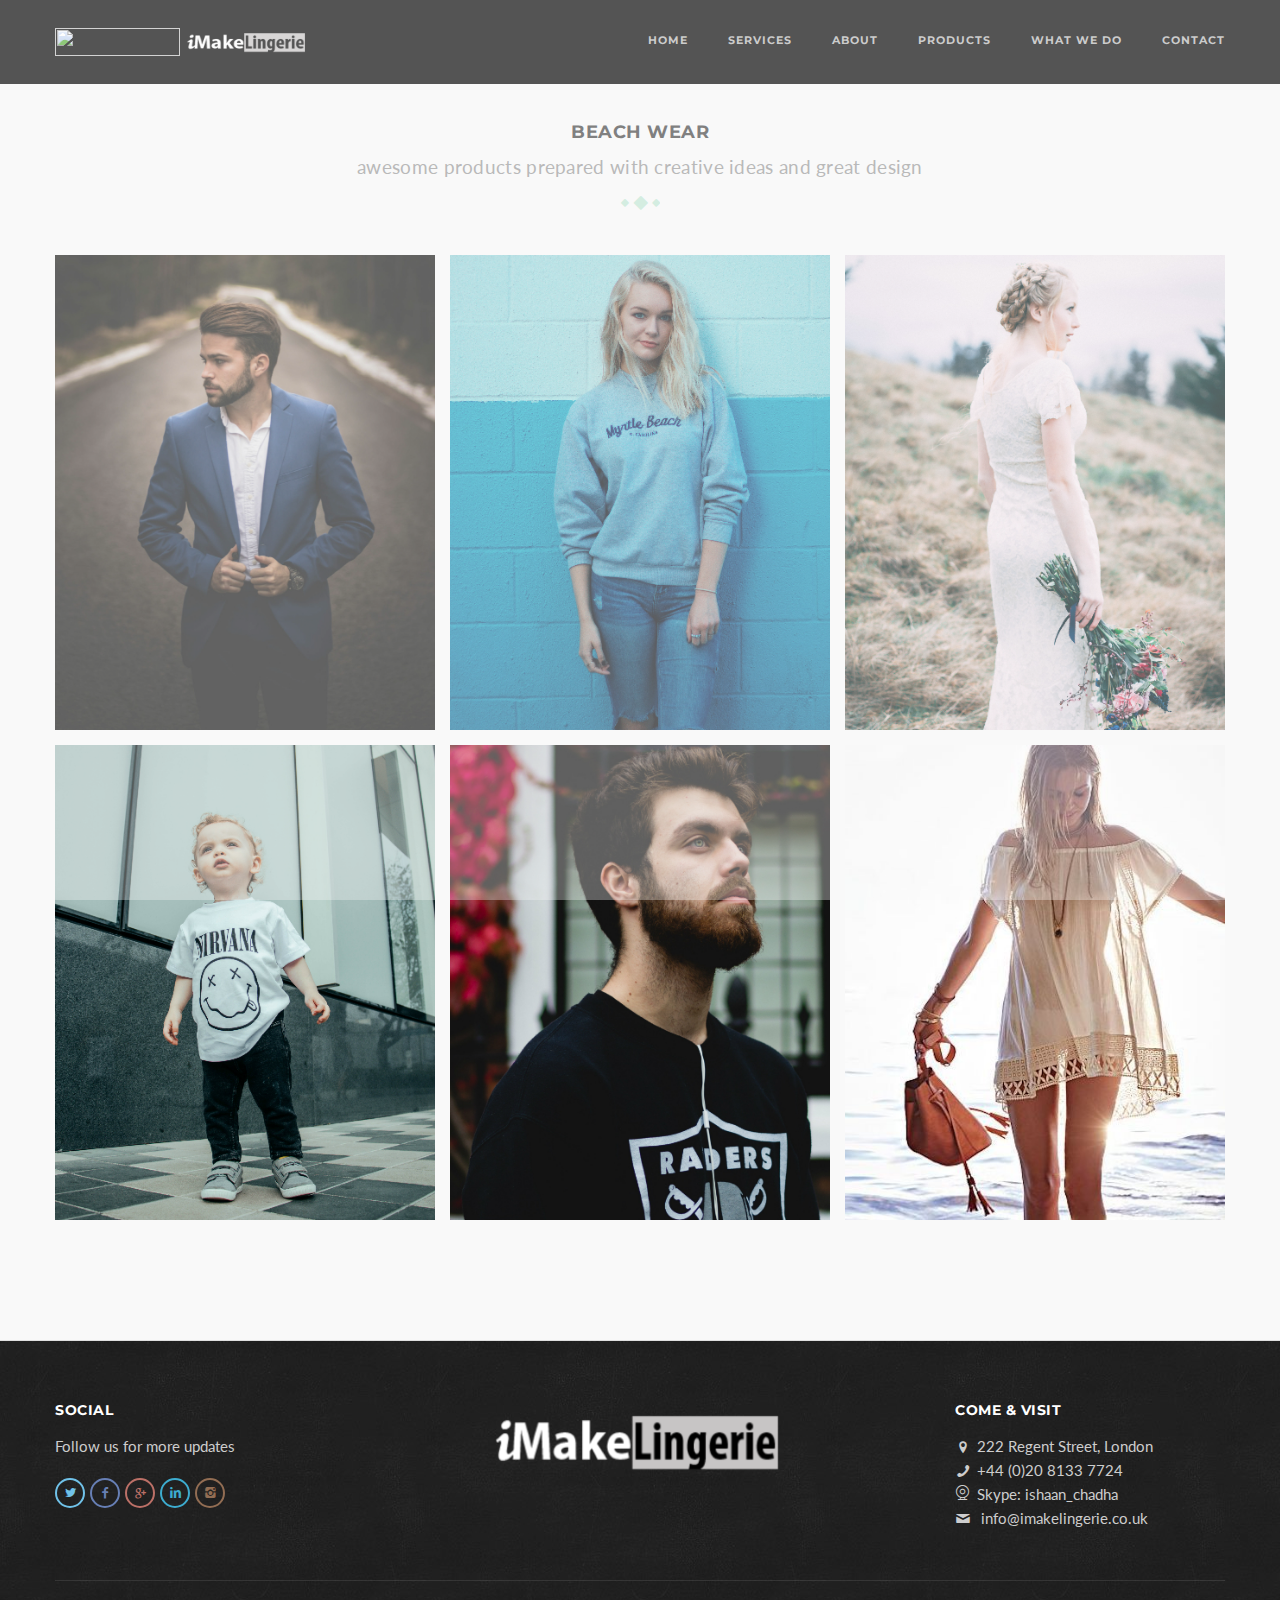
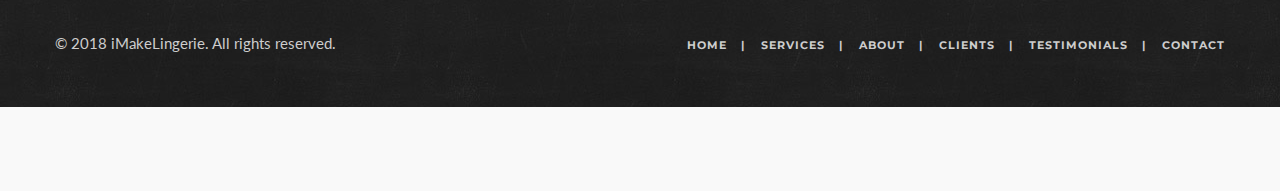
==== gallery-beach.html @ a69a1870 "changes" ====
<!DOCTYPE html>
<html lang="en">

<head>
    <meta charset="utf-8">
    <meta name="viewport" content="width=device-width, initial-scale=1.0">
    <meta name="description" content="I Make Lingerie website for all your Lingerie manufacturing needs">
    <meta name="keywords" content="I Make Lingerie, IML, Lingerie, Bra, Camisoles, Babydolls, Lingerie shop, panty, Beach Wear">
    <link rel="shortcut icon" href="style/images/favicon.png">
    <title>I Make Apparel</title>
    <!-- Bootstrap core CSS -->
    <link href="style/css/bootstrap.min.css" rel="stylesheet">
    <link href="style/css/plugins.css" rel="stylesheet">
    <link href="style.css" rel="stylesheet">
    <link href="style/css/color/green.css" rel="stylesheet">
    <link href='https://fonts.googleapis.com/css?family=Montserrat:400,700' rel='stylesheet' type='text/css'>
    <link href='https://fonts.googleapis.com/css?family=Lato:300,400,700,900,300italic,400italic,700italic,900italic' rel='stylesheet'
        type='text/css'>
    <meta name="author" content="Anoop Nair">

    <link href="style/type/icons.css" rel="stylesheet">
    <!-- HTML5 shim and Respond.js for IE8 support of HTML5 elements and media queries -->
    <!-- WARNING: Respond.js doesn't work if you view the page via file:// -->
    <!--[if lt IE 9]>
<script src="https://oss.maxcdn.com/html5shiv/3.7.2/html5shiv.min.js"></script>
<script src="https://oss.maxcdn.com/respond/1.4.2/respond.min.js"></script>
<![endif]-->
</head>

<body class="onepage">
    <div id="preloader">
        <div id="status">
            <div class="spinner"></div>
        </div>
    </div>
    <div class="body-wrapper">
        <nav class="newnav navbar navbar-dark dark">
            <div class="container">
                <div class="navbar-header">
                    <div class="basic-wrapper">
                        <a class="btn responsive-menu" data-toggle="collapse" data-target=".navbar-collapse">
                            <i></i>
                        </a>
                        <div class="navbar-brand">
                            <a href="/">
                                <img src="/" srcset="style/images/logo.png 1x " width="125px" height="28px" alt="" />
                                <img src="/" srcset="style/images/logo-dark.png 1x" width="125px" height="28px" alt="" />
                            </a>
                        </div>
                        <!-- /.navbar-brand -->
                    </div>
                    <!-- /.basic-wrapper -->
                </div>
                <!-- /.navbar-header -->
                <div class="collapse navbar-collapse">
                    <ul class="nav navbar-nav">
                        <li>
                            <a href="/">Home</a>
                        </li>
                        <li>
                            <a href="/">Services</a>
                        </li>
                        <li>
                            <a href="/">About</a>
                        </li>
                        <li>
                            <a href="/">products</a>
                        </li>
                        <li>
                            <a href="/">What we do</a>
                        </li>
                        <li>
                            <a href="/">Contact</a>
                        </li>
                    </ul>
                    <!-- /.navbar-nav -->
                </div>
                <!-- /.navbar-collapse -->
            </div>
            <!-- /.container -->
        </nav>
        <!-- /.navbar -->

        <section id="portfolio">
            <div class="newGallery light-wrapper">
                <div class="container inner">
                    <div class="section-title text-center">
                        <h3>Beach Wear</h3>
                        <p class="lead">awesome products prepared with creative ideas and great design</p>
                    </div>
                    <div class="cbp-panel">

                        <div id="grid-container" class="cbp">
                            <div class="cbp-item print motion">
                                <a class="cbp-caption cbp-singlePageInline">
                                    <div class="cbp-caption-defaultWrap">
                                        <img src="style/images/art/p-new-9.jpg" alt="" /> </div>
                                </a>
                            </div>
                            <!--/.cbp-item -->
                            <div class="cbp-item web logo">
                                <a class="cbp-caption cbp-singlePageInline">
                                    <div class="cbp-caption-defaultWrap">
                                        <img src="style/images/art/p-new-2.jpg" alt="" /> </div>

                                </a>
                            </div>
                            <!--/.cbp-item -->
                            <div class="cbp-item print motion">
                                <a class="cbp-caption cbp-singlePageInline">
                                    <div class="cbp-caption-defaultWrap">
                                        <img src="style/images/art/p-new-8.jpg" alt="" /> </div>

                                </a>
                            </div>
                            <!--/.cbp-item -->
                            <div class="cbp-item web print">
                                <a class="cbp-caption cbp-singlePageInline">
                                    <div class="cbp-caption-defaultWrap">
                                        <img src="style/images/art/p-new-7.jpg" alt="" /> </div>

                                </a>
                            </div>
                            <!--/.cbp-item -->
                            <div class="cbp-item motion logo">
                                <a class="cbp-caption cbp-singlePageInline">
                                    <div class="cbp-caption-defaultWrap">
                                        <img src="style/images/art/p-new-1.jpg" alt="" /> </div>

                                </a>
                            </div>
                            <!--/.cbp-item -->
                            <div class="cbp-item print motion">
                                <a class="cbp-caption cbp-singlePageInline">
                                    <div class="cbp-caption-defaultWrap">
                                        <img src="style/images/art/p6.jpg" alt="" /> </div>

                                </a>
                            </div>
                            <!--/.cbp-item -->
                        </div>
                        <!--/.cbp -->
                        <div class="divide30"></div>

                        <!--/.text-center -->
                    </div>
                    <!--/.cbp-panel -->
                </div>
                <!-- /.container -->
            </div>
            <!-- /.light-wrapper -->
        </section>
        <!--// -->



        <!-- /.white-wrapper -->
        <footer class="inverse-wrapper">
            <div class="container inner">
                <div class="row">
                    <div class="col-sm-3">
                        <h3 class="section-title widget-title">Social</h3>
                        <p>Follow us for more updates</p>
                        <ul class="social">
                            <li>
                                <a href="https://twitter.com/imakelingerie">
                                    <i class="icon-s-twitter"></i>
                                </a>
                            </li>
                            <li>
                                <a href="https://facebook.com/imakeinnerwear">
                                    <i class="icon-s-facebook"></i>
                                </a>
                            </li>
                            <li>
                                <a href="https://plus.google.com/b/118427707266958631601/118427707266958631601">
                                    <i class="icon-s-gplus"></i>
                                </a>
                            </li>
                            <li>
                                <a href="https://uk.linkedin.com/company/i-make-apparel?trk=ppro_cprof">
                                    <i class="icon-s-linkedin"></i>
                                </a>
                            </li>
                            <li>
                                <a href="https://instagram.com/imakelingerie">
                                    <i class="icon-s-instagram"></i>
                                </a>
                            </li>
                        </ul>
                    </div>
                    <div class="col-sm-6 text-center">
                        <img class="text-center" src="style/images/logo-dark.png" width="300px" height="80px " alt=" ">
                        <!-- /.newsletter-wrapper -->
                    </div>
                    <div class="col-sm-3 ">
                        <div class="widget ">

                            <h3 class="section-title widget-title ">COME & VISIT</h3>

                            <div class="contact-info ">
                                <i class="icon-location "></i>222 Regent Street, London
                                <br />
                                <i class="icon-phone "></i>+44 (0)20 8133 7724
                                <br/>
                                <i class="budicon-webcam "></i>Skype: ishaan_chadha
                                <br />
                                <i class="icon-mail "></i>
                                info@imakelingerie.co.uk
                            </div>
                        </div>
                    </div>
                    <!-- /column -->
                </div>

                <!-- /.row -->

                <hr />
                <p class="copyright pull-left ">© 2018 iMakeLingerie. All rights reserved.</p>
                <ul class="footer-menu pull-right ">
                    <li>
                        <a href="/ ">Home</a>
                    </li>
                    <li>
                        <a href="/ ">Services</a>
                    </li>
                    <li>
                        <a href="/ ">About</a>
                    </li>
                    <li>
                        <a href="#clients ">Clients</a>
                    </li>
                    <li>
                        <a href="#testimonial ">Testimonials</a>
                    </li>
                    <li>
                        <a href="/ ">Contact</a>
                    </li>
                </ul>
            </div>
            <!-- .container -->

        </footer>


        <script src="style/js/jquery.min.js "></script>
        <script src="style/js/bootstrap.min.js "></script>
        <script src="style/js/plugins.js "></script>
        <script src="style/js/jquery.themepunch.tools.min.js "></script>
        <script src="style/js/scripts.js "></script>
</body>

</html>
---- style/css/plugins.css ----
/*-------------------------------------------------------------------------------------
[TABLE OF CONTENTS]

	01. OWL CAROUSEL
	02. ANIMATE.CSS
	03. REVOLUTION SLIDER
	04. CUBE PORTFOLIO
	05. PRETTIFY
	06. FANCYBOX
	
-------------------------------------------------------------------------------------*/
/*-----------------------------------------------------------------------------------*/
/*	01. OWL CAROUSEL
/*-----------------------------------------------------------------------------------*/
.owl-carousel .animated {
  -webkit-animation-duration: 1000ms;
  animation-duration: 1000ms;
  -webkit-animation-fill-mode: both;
  animation-fill-mode: both;
}
.owl-carousel .owl-animated-in {
  z-index: 0;
}
.owl-carousel .owl-animated-out {
  z-index: 1;
}
.owl-carousel .fadeOut {
  -webkit-animation-name: fadeOut;
  animation-name: fadeOut;
}

@-webkit-keyframes fadeOut {
  0% {
    opacity: 1;
  }

  100% {
    opacity: 0;
  }
}
@keyframes fadeOut {
  0% {
    opacity: 1;
  }

  100% {
    opacity: 0;
  }
}

/* 
 * 	Owl Carousel - Auto Height Plugin
 */
.owl-height {
  -webkit-transition: height 500ms ease-in-out;
  -moz-transition: height 500ms ease-in-out;
  -ms-transition: height 500ms ease-in-out;
  -o-transition: height 500ms ease-in-out;
  transition: height 500ms ease-in-out;
}

/* 
 *  Core Owl Carousel CSS File
 */
.owl-carousel {
  display: none;
  width: 100%;
  -webkit-tap-highlight-color: transparent;
  /* position relative and z-index fix webkit rendering fonts issue */
  position: relative;
  z-index: 1;
}
.owl-carousel .owl-stage {
  position: relative;
  -ms-touch-action: pan-Y;
}
.owl-carousel .owl-stage:after {
  content: ".";
  display: block;
  clear: both;
  visibility: hidden;
  line-height: 0;
  height: 0;
}
.owl-carousel .owl-stage-outer {
  position: relative;
  overflow: hidden;
  /* fix for flashing background */
  -webkit-transform: translate3d(0px, 0px, 0px);
}
.owl-carousel .owl-controls .owl-nav .owl-prev,
.owl-carousel .owl-controls .owl-nav .owl-next,
.owl-carousel .owl-controls .owl-dot {
  cursor: pointer;
  cursor: hand;
  -webkit-user-select: none;
  -khtml-user-select: none;
  -moz-user-select: none;
  -ms-user-select: none;
  user-select: none;
}
.owl-carousel.owl-loaded {
  display: block;
}
.owl-carousel.owl-loading {
  opacity: 0;
  display: block;
}
.owl-carousel.owl-hidden {
  opacity: 0;
}
.owl-carousel .owl-refresh .owl-item {
  display: none;
}
.owl-carousel .owl-item {
  position: relative;
  min-height: 1px;
  float: left;
  -webkit-backface-visibility: hidden;
  -webkit-tap-highlight-color: transparent;
  -webkit-touch-callout: none;
  -webkit-user-select: none;
  -moz-user-select: none;
  -ms-user-select: none;
  user-select: none;
}
.owl-carousel .owl-item img {
  display: block;
  width: 100%;
  -webkit-transform-style: preserve-3d;
}
.owl-carousel.owl-text-select-on .owl-item {
  -webkit-user-select: auto;
  -moz-user-select: auto;
  -ms-user-select: auto;
  user-select: auto;
}
.owl-carousel .owl-grab {
  cursor: move;
  cursor: -webkit-grab;
  cursor: -o-grab;
  cursor: -ms-grab;
  cursor: grab;
}
.owl-carousel.owl-rtl {
  direction: rtl;
}
.owl-carousel.owl-rtl .owl-item {
  float: right;
}

/* No Js */
.no-js .owl-carousel {
  display: block;
}

/* 
 * 	Owl Carousel - Lazy Load Plugin
 */
.owl-carousel .owl-item .owl-lazy {
  opacity: 0;
  -webkit-transition: opacity 400ms ease;
  -moz-transition: opacity 400ms ease;
  -ms-transition: opacity 400ms ease;
  -o-transition: opacity 400ms ease;
  transition: opacity 400ms ease;
}
.owl-carousel .owl-item img {
  transform-style: preserve-3d;
}

/* 
 * 	Owl Carousel - Video Plugin
 */
.owl-carousel .owl-video-wrapper {
  position: relative;
  height: 100%;
  background: #000;
}
.owl-carousel .owl-video-play-icon {
  position: absolute;
  height: 80px;
  width: 80px;
  left: 50%;
  top: 50%;
  margin-left: -40px;
  margin-top: -40px;
  background: url("owl.video.play.png") no-repeat;
  cursor: pointer;
  z-index: 1;
  -webkit-backface-visibility: hidden;
  -webkit-transition: scale 100ms ease;
  -moz-transition: scale 100ms ease;
  -ms-transition: scale 100ms ease;
  -o-transition: scale 100ms ease;
  transition: scale 100ms ease;
}
.owl-carousel .owl-video-play-icon:hover {
  -webkit-transition: scale(1.3, 1.3);
  -moz-transition: scale(1.3, 1.3);
  -ms-transition: scale(1.3, 1.3);
  -o-transition: scale(1.3, 1.3);
  transition: scale(1.3, 1.3);
}
.owl-carousel .owl-video-playing .owl-video-tn,
.owl-carousel .owl-video-playing .owl-video-play-icon {
  display: none;
}
.owl-carousel .owl-video-tn {
  opacity: 0;
  height: 100%;
  background-position: center center;
  background-repeat: no-repeat;
  -webkit-background-size: contain;
  -moz-background-size: contain;
  -o-background-size: contain;
  background-size: contain;
  -webkit-transition: opacity 400ms ease;
  -moz-transition: opacity 400ms ease;
  -ms-transition: opacity 400ms ease;
  -o-transition: opacity 400ms ease;
  transition: opacity 400ms ease;
}
.owl-carousel .owl-video-frame {
  position: relative;
  z-index: 1;
}
/*-----------------------------------------------------------------------------------*/
/*	02. ANIMATE.CSS
/*-----------------------------------------------------------------------------------*/
@charset "UTF-8";/*!
Animate.css - http://daneden.me/animate
Licensed under the MIT license - http://opensource.org/licenses/MIT

Copyright (c) 2015 Daniel Eden*/



.animated {
  -webkit-animation-duration: 1s;
  animation-duration: 1s;
  -webkit-animation-fill-mode: both;
  animation-fill-mode: both;
}

.animated.infinite {
  -webkit-animation-iteration-count: infinite;
  animation-iteration-count: infinite;
}

.animated.hinge {
  -webkit-animation-duration: 2s;
  animation-duration: 2s;
}

@-webkit-keyframes bounce {
  0%, 20%, 50%, 80%, 100% {
    -webkit-transform: translateY(0);
    transform: translateY(0);
  }

  40% {
    -webkit-transform: translateY(-30px);
    transform: translateY(-30px);
  }

  60% {
    -webkit-transform: translateY(-15px);
    transform: translateY(-15px);
  }
}

@keyframes bounce {
  0%, 20%, 50%, 80%, 100% {
    -webkit-transform: translateY(0);
    -ms-transform: translateY(0);
    transform: translateY(0);
  }

  40% {
    -webkit-transform: translateY(-30px);
    -ms-transform: translateY(-30px);
    transform: translateY(-30px);
  }

  60% {
    -webkit-transform: translateY(-15px);
    -ms-transform: translateY(-15px);
    transform: translateY(-15px);
  }
}

.bounce {
  -webkit-animation-name: bounce;
  animation-name: bounce;
}

@-webkit-keyframes flash {
  0%, 50%, 100% {
    opacity: 1;
  }

  25%, 75% {
    opacity: 0;
  }
}

@keyframes flash {
  0%, 50%, 100% {
    opacity: 1;
  }

  25%, 75% {
    opacity: 0;
  }
}

.flash {
  -webkit-animation-name: flash;
  animation-name: flash;
}

/* originally authored by Nick Pettit - https://github.com/nickpettit/glide */

@-webkit-keyframes pulse {
  0% {
    -webkit-transform: scale(1);
    transform: scale(1);
  }

  50% {
    -webkit-transform: scale(1.1);
    transform: scale(1.1);
  }

  100% {
    -webkit-transform: scale(1);
    transform: scale(1);
  }
}

@keyframes pulse {
  0% {
    -webkit-transform: scale(1);
    -ms-transform: scale(1);
    transform: scale(1);
  }

  50% {
    -webkit-transform: scale(1.1);
    -ms-transform: scale(1.1);
    transform: scale(1.1);
  }

  100% {
    -webkit-transform: scale(1);
    -ms-transform: scale(1);
    transform: scale(1);
  }
}

.pulse {
  -webkit-animation-name: pulse;
  animation-name: pulse;
}

@-webkit-keyframes rubberBand {
  0% {
    -webkit-transform: scale(1);
    transform: scale(1);
  }

  30% {
    -webkit-transform: scaleX(1.25) scaleY(0.75);
    transform: scaleX(1.25) scaleY(0.75);
  }

  40% {
    -webkit-transform: scaleX(0.75) scaleY(1.25);
    transform: scaleX(0.75) scaleY(1.25);
  }

  60% {
    -webkit-transform: scaleX(1.15) scaleY(0.85);
    transform: scaleX(1.15) scaleY(0.85);
  }

  100% {
    -webkit-transform: scale(1);
    transform: scale(1);
  }
}

@keyframes rubberBand {
  0% {
    -webkit-transform: scale(1);
    -ms-transform: scale(1);
    transform: scale(1);
  }

  30% {
    -webkit-transform: scaleX(1.25) scaleY(0.75);
    -ms-transform: scaleX(1.25) scaleY(0.75);
    transform: scaleX(1.25) scaleY(0.75);
  }

  40% {
    -webkit-transform: scaleX(0.75) scaleY(1.25);
    -ms-transform: scaleX(0.75) scaleY(1.25);
    transform: scaleX(0.75) scaleY(1.25);
  }

  60% {
    -webkit-transform: scaleX(1.15) scaleY(0.85);
    -ms-transform: scaleX(1.15) scaleY(0.85);
    transform: scaleX(1.15) scaleY(0.85);
  }

  100% {
    -webkit-transform: scale(1);
    -ms-transform: scale(1);
    transform: scale(1);
  }
}

.rubberBand {
  -webkit-animation-name: rubberBand;
  animation-name: rubberBand;
}

@-webkit-keyframes shake {
  0%, 100% {
    -webkit-transform: translateX(0);
    transform: translateX(0);
  }

  10%, 30%, 50%, 70%, 90% {
    -webkit-transform: translateX(-10px);
    transform: translateX(-10px);
  }

  20%, 40%, 60%, 80% {
    -webkit-transform: translateX(10px);
    transform: translateX(10px);
  }
}

@keyframes shake {
  0%, 100% {
    -webkit-transform: translateX(0);
    -ms-transform: translateX(0);
    transform: translateX(0);
  }

  10%, 30%, 50%, 70%, 90% {
    -webkit-transform: translateX(-10px);
    -ms-transform: translateX(-10px);
    transform: translateX(-10px);
  }

  20%, 40%, 60%, 80% {
    -webkit-transform: translateX(10px);
    -ms-transform: translateX(10px);
    transform: translateX(10px);
  }
}

.shake {
  -webkit-animation-name: shake;
  animation-name: shake;
}

@-webkit-keyframes swing {
  20% {
    -webkit-transform: rotate(15deg);
    transform: rotate(15deg);
  }

  40% {
    -webkit-transform: rotate(-10deg);
    transform: rotate(-10deg);
  }

  60% {
    -webkit-transform: rotate(5deg);
    transform: rotate(5deg);
  }

  80% {
    -webkit-transform: rotate(-5deg);
    transform: rotate(-5deg);
  }

  100% {
    -webkit-transform: rotate(0deg);
    transform: rotate(0deg);
  }
}

@keyframes swing {
  20% {
    -webkit-transform: rotate(15deg);
    -ms-transform: rotate(15deg);
    transform: rotate(15deg);
  }

  40% {
    -webkit-transform: rotate(-10deg);
    -ms-transform: rotate(-10deg);
    transform: rotate(-10deg);
  }

  60% {
    -webkit-transform: rotate(5deg);
    -ms-transform: rotate(5deg);
    transform: rotate(5deg);
  }

  80% {
    -webkit-transform: rotate(-5deg);
    -ms-transform: rotate(-5deg);
    transform: rotate(-5deg);
  }

  100% {
    -webkit-transform: rotate(0deg);
    -ms-transform: rotate(0deg);
    transform: rotate(0deg);
  }
}

.swing {
  -webkit-transform-origin: top center;
  -ms-transform-origin: top center;
  transform-origin: top center;
  -webkit-animation-name: swing;
  animation-name: swing;
}

@-webkit-keyframes tada {
  0% {
    -webkit-transform: scale(1);
    transform: scale(1);
  }

  10%, 20% {
    -webkit-transform: scale(0.9) rotate(-3deg);
    transform: scale(0.9) rotate(-3deg);
  }

  30%, 50%, 70%, 90% {
    -webkit-transform: scale(1.1) rotate(3deg);
    transform: scale(1.1) rotate(3deg);
  }

  40%, 60%, 80% {
    -webkit-transform: scale(1.1) rotate(-3deg);
    transform: scale(1.1) rotate(-3deg);
  }

  100% {
    -webkit-transform: scale(1) rotate(0);
    transform: scale(1) rotate(0);
  }
}

@keyframes tada {
  0% {
    -webkit-transform: scale(1);
    -ms-transform: scale(1);
    transform: scale(1);
  }

  10%, 20% {
    -webkit-transform: scale(0.9) rotate(-3deg);
    -ms-transform: scale(0.9) rotate(-3deg);
    transform: scale(0.9) rotate(-3deg);
  }

  30%, 50%, 70%, 90% {
    -webkit-transform: scale(1.1) rotate(3deg);
    -ms-transform: scale(1.1) rotate(3deg);
    transform: scale(1.1) rotate(3deg);
  }

  40%, 60%, 80% {
    -webkit-transform: scale(1.1) rotate(-3deg);
    -ms-transform: scale(1.1) rotate(-3deg);
    transform: scale(1.1) rotate(-3deg);
  }

  100% {
    -webkit-transform: scale(1) rotate(0);
    -ms-transform: scale(1) rotate(0);
    transform: scale(1) rotate(0);
  }
}

.tada {
  -webkit-animation-name: tada;
  animation-name: tada;
}

/* originally authored by Nick Pettit - https://github.com/nickpettit/glide */

@-webkit-keyframes wobble {
  0% {
    -webkit-transform: translateX(0%);
    transform: translateX(0%);
  }

  15% {
    -webkit-transform: translateX(-25%) rotate(-5deg);
    transform: translateX(-25%) rotate(-5deg);
  }

  30% {
    -webkit-transform: translateX(20%) rotate(3deg);
    transform: translateX(20%) rotate(3deg);
  }

  45% {
    -webkit-transform: translateX(-15%) rotate(-3deg);
    transform: translateX(-15%) rotate(-3deg);
  }

  60% {
    -webkit-transform: translateX(10%) rotate(2deg);
    transform: translateX(10%) rotate(2deg);
  }

  75% {
    -webkit-transform: translateX(-5%) rotate(-1deg);
    transform: translateX(-5%) rotate(-1deg);
  }

  100% {
    -webkit-transform: translateX(0%);
    transform: translateX(0%);
  }
}

@keyframes wobble {
  0% {
    -webkit-transform: translateX(0%);
    -ms-transform: translateX(0%);
    transform: translateX(0%);
  }

  15% {
    -webkit-transform: translateX(-25%) rotate(-5deg);
    -ms-transform: translateX(-25%) rotate(-5deg);
    transform: translateX(-25%) rotate(-5deg);
  }

  30% {
    -webkit-transform: translateX(20%) rotate(3deg);
    -ms-transform: translateX(20%) rotate(3deg);
    transform: translateX(20%) rotate(3deg);
  }

  45% {
    -webkit-transform: translateX(-15%) rotate(-3deg);
    -ms-transform: translateX(-15%) rotate(-3deg);
    transform: translateX(-15%) rotate(-3deg);
  }

  60% {
    -webkit-transform: translateX(10%) rotate(2deg);
    -ms-transform: translateX(10%) rotate(2deg);
    transform: translateX(10%) rotate(2deg);
  }

  75% {
    -webkit-transform: translateX(-5%) rotate(-1deg);
    -ms-transform: translateX(-5%) rotate(-1deg);
    transform: translateX(-5%) rotate(-1deg);
  }

  100% {
    -webkit-transform: translateX(0%);
    -ms-transform: translateX(0%);
    transform: translateX(0%);
  }
}

.wobble {
  -webkit-animation-name: wobble;
  animation-name: wobble;
}

@-webkit-keyframes bounceIn {
  0% {
    opacity: 0;
    -webkit-transform: scale(.3);
    transform: scale(.3);
  }

  50% {
    opacity: 1;
    -webkit-transform: scale(1.05);
    transform: scale(1.05);
  }

  70% {
    -webkit-transform: scale(.9);
    transform: scale(.9);
  }

  100% {
    opacity: 1;
    -webkit-transform: scale(1);
    transform: scale(1);
  }
}

@keyframes bounceIn {
  0% {
    opacity: 0;
    -webkit-transform: scale(.3);
    -ms-transform: scale(.3);
    transform: scale(.3);
  }

  50% {
    opacity: 1;
    -webkit-transform: scale(1.05);
    -ms-transform: scale(1.05);
    transform: scale(1.05);
  }

  70% {
    -webkit-transform: scale(.9);
    -ms-transform: scale(.9);
    transform: scale(.9);
  }

  100% {
    opacity: 1;
    -webkit-transform: scale(1);
    -ms-transform: scale(1);
    transform: scale(1);
  }
}

.bounceIn {
  -webkit-animation-name: bounceIn;
  animation-name: bounceIn;
}

@-webkit-keyframes bounceInDown {
  0% {
    opacity: 0;
    -webkit-transform: translateY(-2000px);
    transform: translateY(-2000px);
  }

  60% {
    opacity: 1;
    -webkit-transform: translateY(30px);
    transform: translateY(30px);
  }

  80% {
    -webkit-transform: translateY(-10px);
    transform: translateY(-10px);
  }

  100% {
    -webkit-transform: translateY(0);
    transform: translateY(0);
  }
}

@keyframes bounceInDown {
  0% {
    opacity: 0;
    -webkit-transform: translateY(-2000px);
    -ms-transform: translateY(-2000px);
    transform: translateY(-2000px);
  }

  60% {
    opacity: 1;
    -webkit-transform: translateY(30px);
    -ms-transform: translateY(30px);
    transform: translateY(30px);
  }

  80% {
    -webkit-transform: translateY(-10px);
    -ms-transform: translateY(-10px);
    transform: translateY(-10px);
  }

  100% {
    -webkit-transform: translateY(0);
    -ms-transform: translateY(0);
    transform: translateY(0);
  }
}

.bounceInDown {
  -webkit-animation-name: bounceInDown;
  animation-name: bounceInDown;
}

@-webkit-keyframes bounceInLeft {
  0% {
    opacity: 0;
    -webkit-transform: translateX(-2000px);
    transform: translateX(-2000px);
  }

  60% {
    opacity: 1;
    -webkit-transform: translateX(5px);
    transform: translateX(5px);
  }

  80% {
    -webkit-transform: translateX(-3px);
    transform: translateX(-3px);
  }

  100% {
    -webkit-transform: translateX(0);
    transform: translateX(0);
  }
}

@keyframes bounceInLeft {
  0% {
    opacity: 0;
    -webkit-transform: translateX(-2000px);
    -ms-transform: translateX(-2000px);
    transform: translateX(-2000px);
  }

  60% {
    opacity: 1;
    -webkit-transform: translateX(5px);
    -ms-transform: translateX(5px);
    transform: translateX(5px);
  }

  80% {
    -webkit-transform: translateX(-3px);
    -ms-transform: translateX(-3px);
    transform: translateX(-3px);
  }

  100% {
    -webkit-transform: translateX(0);
    -ms-transform: translateX(0);
    transform: translateX(0);
  }
}

.bounceInLeft {
  -webkit-animation-name: bounceInLeft;
  animation-name: bounceInLeft;
}

@-webkit-keyframes bounceInRight {
  0% {
    opacity: 0;
    -webkit-transform: translateX(2000px);
    transform: translateX(2000px);
  }

  60% {
    opacity: 1;
    -webkit-transform: translateX(-30px);
    transform: translateX(-30px);
  }

  80% {
    -webkit-transform: translateX(10px);
    transform: translateX(10px);
  }

  100% {
    -webkit-transform: translateX(0);
    transform: translateX(0);
  }
}

@keyframes bounceInRight {
  0% {
    opacity: 0;
    -webkit-transform: translateX(2000px);
    -ms-transform: translateX(2000px);
    transform: translateX(2000px);
  }

  60% {
    opacity: 1;
    -webkit-transform: translateX(-30px);
    -ms-transform: translateX(-30px);
    transform: translateX(-30px);
  }

  80% {
    -webkit-transform: translateX(10px);
    -ms-transform: translateX(10px);
    transform: translateX(10px);
  }

  100% {
    -webkit-transform: translateX(0);
    -ms-transform: translateX(0);
    transform: translateX(0);
  }
}

.bounceInRight {
  -webkit-animation-name: bounceInRight;
  animation-name: bounceInRight;
}

@-webkit-keyframes bounceInUp {
  0% {
    opacity: 0;
    -webkit-transform: translateY(2000px);
    transform: translateY(2000px);
  }

  60% {
    opacity: 1;
    -webkit-transform: translateY(-30px);
    transform: translateY(-30px);
  }

  80% {
    -webkit-transform: translateY(10px);
    transform: translateY(10px);
  }

  100% {
    -webkit-transform: translateY(0);
    transform: translateY(0);
  }
}

@keyframes bounceInUp {
  0% {
    opacity: 0;
    -webkit-transform: translateY(2000px);
    -ms-transform: translateY(2000px);
    transform: translateY(2000px);
  }

  60% {
    opacity: 1;
    -webkit-transform: translateY(-30px);
    -ms-transform: translateY(-30px);
    transform: translateY(-30px);
  }

  80% {
    -webkit-transform: translateY(10px);
    -ms-transform: translateY(10px);
    transform: translateY(10px);
  }

  100% {
    -webkit-transform: translateY(0);
    -ms-transform: translateY(0);
    transform: translateY(0);
  }
}

.bounceInUp {
  -webkit-animation-name: bounceInUp;
  animation-name: bounceInUp;
}

@-webkit-keyframes bounceOut {
  0% {
    -webkit-transform: scale(1);
    transform: scale(1);
  }

  25% {
    -webkit-transform: scale(.95);
    transform: scale(.95);
  }

  50% {
    opacity: 1;
    -webkit-transform: scale(1.1);
    transform: scale(1.1);
  }

  100% {
    opacity: 0;
    -webkit-transform: scale(.3);
    transform: scale(.3);
  }
}

@keyframes bounceOut {
  0% {
    -webkit-transform: scale(1);
    -ms-transform: scale(1);
    transform: scale(1);
  }

  25% {
    -webkit-transform: scale(.95);
    -ms-transform: scale(.95);
    transform: scale(.95);
  }

  50% {
    opacity: 1;
    -webkit-transform: scale(1.1);
    -ms-transform: scale(1.1);
    transform: scale(1.1);
  }

  100% {
    opacity: 0;
    -webkit-transform: scale(.3);
    -ms-transform: scale(.3);
    transform: scale(.3);
  }
}

.bounceOut {
  -webkit-animation-name: bounceOut;
  animation-name: bounceOut;
}

@-webkit-keyframes bounceOutDown {
  0% {
    -webkit-transform: translateY(0);
    transform: translateY(0);
  }

  20% {
    opacity: 1;
    -webkit-transform: translateY(-40px);
    transform: translateY(-40px);
  }

  100% {
    opacity: 0;
    -webkit-transform: translateY(2000px);
    transform: translateY(2000px);
  }
}

@keyframes bounceOutDown {
  0% {
    -webkit-transform: translateY(0);
    -ms-transform: translateY(0);
    transform: translateY(0);
  }

  20% {
    opacity: 1;
    -webkit-transform: translateY(-40px);
    -ms-transform: translateY(-40px);
    transform: translateY(-40px);
  }

  100% {
    opacity: 0;
    -webkit-transform: translateY(2000px);
    -ms-transform: translateY(2000px);
    transform: translateY(2000px);
  }
}

.bounceOutDown {
  -webkit-animation-name: bounceOutDown;
  animation-name: bounceOutDown;
}

@-webkit-keyframes bounceOutLeft {
  0% {
    -webkit-transform: translateX(0);
    transform: translateX(0);
  }

  20% {
    opacity: 1;
    -webkit-transform: translateX(40px);
    transform: translateX(40px);
  }

  100% {
    opacity: 0;
    -webkit-transform: translateX(-2000px);
    transform: translateX(-2000px);
  }
}

@keyframes bounceOutLeft {
  0% {
    -webkit-transform: translateX(0);
    -ms-transform: translateX(0);
    transform: translateX(0);
  }

  20% {
    opacity: 1;
    -webkit-transform: translateX(40px);
    -ms-transform: translateX(40px);
    transform: translateX(40px);
  }

  100% {
    opacity: 0;
    -webkit-transform: translateX(-2000px);
    -ms-transform: translateX(-2000px);
    transform: translateX(-2000px);
  }
}

.bounceOutLeft {
  -webkit-animation-name: bounceOutLeft;
  animation-name: bounceOutLeft;
}

@-webkit-keyframes bounceOutRight {
  0% {
    -webkit-transform: translateX(0);
    transform: translateX(0);
  }

  20% {
    opacity: 1;
    -webkit-transform: translateX(-40px);
    transform: translateX(-40px);
  }

  100% {
    opacity: 0;
    -webkit-transform: translateX(2000px);
    transform: translateX(2000px);
  }
}

@keyframes bounceOutRight {
  0% {
    -webkit-transform: translateX(0);
    -ms-transform: translateX(0);
    transform: translateX(0);
  }

  20% {
    opacity: 1;
    -webkit-transform: translateX(-40px);
    -ms-transform: translateX(-40px);
    transform: translateX(-40px);
  }

  100% {
    opacity: 0;
    -webkit-transform: translateX(2000px);
    -ms-transform: translateX(2000px);
    transform: translateX(2000px);
  }
}

.bounceOutRight {
  -webkit-animation-name: bounceOutRight;
  animation-name: bounceOutRight;
}

@-webkit-keyframes bounceOutUp {
  0% {
    -webkit-transform: translateY(0);
    transform: translateY(0);
  }

  20% {
    opacity: 1;
    -webkit-transform: translateY(40px);
    transform: translateY(40px);
  }

  100% {
    opacity: 0;
    -webkit-transform: translateY(-2000px);
    transform: translateY(-2000px);
  }
}

@keyframes bounceOutUp {
  0% {
    -webkit-transform: translateY(0);
    -ms-transform: translateY(0);
    transform: translateY(0);
  }

  20% {
    opacity: 1;
    -webkit-transform: translateY(40px);
    -ms-transform: translateY(40px);
    transform: translateY(40px);
  }

  100% {
    opacity: 0;
    -webkit-transform: translateY(-2000px);
    -ms-transform: translateY(-2000px);
    transform: translateY(-2000px);
  }
}

.bounceOutUp {
  -webkit-animation-name: bounceOutUp;
  animation-name: bounceOutUp;
}

@-webkit-keyframes fadeIn {
  0% {
    opacity: 0;
  }

  100% {
    opacity: 1;
  }
}

@keyframes fadeIn {
  0% {
    opacity: 0;
  }

  100% {
    opacity: 1;
  }
}

.fadeIn {
  -webkit-animation-name: fadeIn;
  animation-name: fadeIn;
}

@-webkit-keyframes fadeInDown {
  0% {
    opacity: 0;
    -webkit-transform: translateY(-40px);
    transform: translateY(-40px);
  }

  100% {
    opacity: 1;
    -webkit-transform: translateY(0);
    transform: translateY(0);
  }
}

@keyframes fadeInDown {
  0% {
    opacity: 0;
    -webkit-transform: translateY(-40px);
    -ms-transform: translateY(-40px);
    transform: translateY(-40px);
  }

  100% {
    opacity: 1;
    -webkit-transform: translateY(0);
    -ms-transform: translateY(0);
    transform: translateY(0);
  }
}

.fadeInDown {
  -webkit-animation-name: fadeInDown;
  animation-name: fadeInDown;
}

@-webkit-keyframes fadeInDownBig {
  0% {
    opacity: 0;
    -webkit-transform: translateY(-2000px);
    transform: translateY(-2000px);
  }

  100% {
    opacity: 1;
    -webkit-transform: translateY(0);
    transform: translateY(0);
  }
}

@keyframes fadeInDownBig {
  0% {
    opacity: 0;
    -webkit-transform: translateY(-2000px);
    -ms-transform: translateY(-2000px);
    transform: translateY(-2000px);
  }

  100% {
    opacity: 1;
    -webkit-transform: translateY(0);
    -ms-transform: translateY(0);
    transform: translateY(0);
  }
}

.fadeInDownBig {
  -webkit-animation-name: fadeInDownBig;
  animation-name: fadeInDownBig;
}

@-webkit-keyframes fadeInLeft {
  0% {
    opacity: 0;
    -webkit-transform: translateX(-40px);
    transform: translateX(-40px);
  }

  100% {
    opacity: 1;
    -webkit-transform: translateX(0);
    transform: translateX(0);
  }
}

@keyframes fadeInLeft {
  0% {
    opacity: 0;
    -webkit-transform: translateX(-40px);
    -ms-transform: translateX(-40px);
    transform: translateX(-40px);
  }

  100% {
    opacity: 1;
    -webkit-transform: translateX(0);
    -ms-transform: translateX(0);
    transform: translateX(0);
  }
}

.fadeInLeft {
  -webkit-animation-name: fadeInLeft;
  animation-name: fadeInLeft;
}

@-webkit-keyframes fadeInLeftBig {
  0% {
    opacity: 0;
    -webkit-transform: translateX(-2000px);
    transform: translateX(-2000px);
  }

  100% {
    opacity: 1;
    -webkit-transform: translateX(0);
    transform: translateX(0);
  }
}

@keyframes fadeInLeftBig {
  0% {
    opacity: 0;
    -webkit-transform: translateX(-2000px);
    -ms-transform: translateX(-2000px);
    transform: translateX(-2000px);
  }

  100% {
    opacity: 1;
    -webkit-transform: translateX(0);
    -ms-transform: translateX(0);
    transform: translateX(0);
  }
}

.fadeInLeftBig {
  -webkit-animation-name: fadeInLeftBig;
  animation-name: fadeInLeftBig;
}

@-webkit-keyframes fadeInRight {
  0% {
    opacity: 0;
    -webkit-transform: translateX(40px);
    transform: translateX(40px);
  }

  100% {
    opacity: 1;
    -webkit-transform: translateX(0);
    transform: translateX(0);
  }
}

@keyframes fadeInRight {
  0% {
    opacity: 0;
    -webkit-transform: translateX(40px);
    -ms-transform: translateX(40px);
    transform: translateX(40px);
  }

  100% {
    opacity: 1;
    -webkit-transform: translateX(0);
    -ms-transform: translateX(0);
    transform: translateX(0);
  }
}

.fadeInRight {
  -webkit-animation-name: fadeInRight;
  animation-name: fadeInRight;
}

@-webkit-keyframes fadeInRightBig {
  0% {
    opacity: 0;
    -webkit-transform: translateX(2000px);
    transform: translateX(2000px);
  }

  100% {
    opacity: 1;
    -webkit-transform: translateX(0);
    transform: translateX(0);
  }
}

@keyframes fadeInRightBig {
  0% {
    opacity: 0;
    -webkit-transform: translateX(2000px);
    -ms-transform: translateX(2000px);
    transform: translateX(2000px);
  }

  100% {
    opacity: 1;
    -webkit-transform: translateX(0);
    -ms-transform: translateX(0);
    transform: translateX(0);
  }
}

.fadeInRightBig {
  -webkit-animation-name: fadeInRightBig;
  animation-name: fadeInRightBig;
}

@-webkit-keyframes fadeInUp {
  0% {
    opacity: 0;
    -webkit-transform: translateY(40px);
    transform: translateY(40px);
  }

  100% {
    opacity: 1;
    -webkit-transform: translateY(0);
    transform: translateY(0);
  }
}

@keyframes fadeInUp {
  0% {
    opacity: 0;
    -webkit-transform: translateY(40px);
    -ms-transform: translateY(40px);
    transform: translateY(40px);
  }

  100% {
    opacity: 1;
    -webkit-transform: translateY(0);
    -ms-transform: translateY(0);
    transform: translateY(0);
  }
}

.fadeInUp {
  -webkit-animation-name: fadeInUp;
  animation-name: fadeInUp;
}

@-webkit-keyframes fadeInUpBig {
  0% {
    opacity: 0;
    -webkit-transform: translateY(2000px);
    transform: translateY(2000px);
  }

  100% {
    opacity: 1;
    -webkit-transform: translateY(0);
    transform: translateY(0);
  }
}

@keyframes fadeInUpBig {
  0% {
    opacity: 0;
    -webkit-transform: translateY(2000px);
    -ms-transform: translateY(2000px);
    transform: translateY(2000px);
  }

  100% {
    opacity: 1;
    -webkit-transform: translateY(0);
    -ms-transform: translateY(0);
    transform: translateY(0);
  }
}

.fadeInUpBig {
  -webkit-animation-name: fadeInUpBig;
  animation-name: fadeInUpBig;
}

@-webkit-keyframes fadeOut {
  0% {
    opacity: 1;
  }

  100% {
    opacity: 0;
  }
}

@keyframes fadeOut {
  0% {
    opacity: 1;
  }

  100% {
    opacity: 0;
  }
}

.fadeOut {
  -webkit-animation-name: fadeOut;
  animation-name: fadeOut;
}

@-webkit-keyframes fadeOutDown {
  0% {
    opacity: 1;
    -webkit-transform: translateY(0);
    transform: translateY(0);
  }

  100% {
    opacity: 0;
    -webkit-transform: translateY(40px);
    transform: translateY(40px);
  }
}

@keyframes fadeOutDown {
  0% {
    opacity: 1;
    -webkit-transform: translateY(0);
    -ms-transform: translateY(0);
    transform: translateY(0);
  }

  100% {
    opacity: 0;
    -webkit-transform: translateY(40px);
    -ms-transform: translateY(40px);
    transform: translateY(40px);
  }
}

.fadeOutDown {
  -webkit-animation-name: fadeOutDown;
  animation-name: fadeOutDown;
}

@-webkit-keyframes fadeOutDownBig {
  0% {
    opacity: 1;
    -webkit-transform: translateY(0);
    transform: translateY(0);
  }

  100% {
    opacity: 0;
    -webkit-transform: translateY(2000px);
    transform: translateY(2000px);
  }
}

@keyframes fadeOutDownBig {
  0% {
    opacity: 1;
    -webkit-transform: translateY(0);
    -ms-transform: translateY(0);
    transform: translateY(0);
  }

  100% {
    opacity: 0;
    -webkit-transform: translateY(2000px);
    -ms-transform: translateY(2000px);
    transform: translateY(2000px);
  }
}

.fadeOutDownBig {
  -webkit-animation-name: fadeOutDownBig;
  animation-name: fadeOutDownBig;
}

@-webkit-keyframes fadeOutLeft {
  0% {
    opacity: 1;
    -webkit-transform: translateX(0);
    transform: translateX(0);
  }

  100% {
    opacity: 0;
    -webkit-transform: translateX(-40px);
    transform: translateX(-40px);
  }
}

@keyframes fadeOutLeft {
  0% {
    opacity: 1;
    -webkit-transform: translateX(0);
    -ms-transform: translateX(0);
    transform: translateX(0);
  }

  100% {
    opacity: 0;
    -webkit-transform: translateX(-40px);
    -ms-transform: translateX(-40px);
    transform: translateX(-40px);
  }
}

.fadeOutLeft {
  -webkit-animation-name: fadeOutLeft;
  animation-name: fadeOutLeft;
}

@-webkit-keyframes fadeOutLeftBig {
  0% {
    opacity: 1;
    -webkit-transform: translateX(0);
    transform: translateX(0);
  }

  100% {
    opacity: 0;
    -webkit-transform: translateX(-2000px);
    transform: translateX(-2000px);
  }
}

@keyframes fadeOutLeftBig {
  0% {
    opacity: 1;
    -webkit-transform: translateX(0);
    -ms-transform: translateX(0);
    transform: translateX(0);
  }

  100% {
    opacity: 0;
    -webkit-transform: translateX(-2000px);
    -ms-transform: translateX(-2000px);
    transform: translateX(-2000px);
  }
}

.fadeOutLeftBig {
  -webkit-animation-name: fadeOutLeftBig;
  animation-name: fadeOutLeftBig;
}

@-webkit-keyframes fadeOutRight {
  0% {
    opacity: 1;
    -webkit-transform: translateX(0);
    transform: translateX(0);
  }

  100% {
    opacity: 0;
    -webkit-transform: translateX(40px);
    transform: translateX(40px);
  }
}

@keyframes fadeOutRight {
  0% {
    opacity: 1;
    -webkit-transform: translateX(0);
    -ms-transform: translateX(0);
    transform: translateX(0);
  }

  100% {
    opacity: 0;
    -webkit-transform: translateX(40px);
    -ms-transform: translateX(40px);
    transform: translateX(40px);
  }
}

.fadeOutRight {
  -webkit-animation-name: fadeOutRight;
  animation-name: fadeOutRight;
}

@-webkit-keyframes fadeOutRightBig {
  0% {
    opacity: 1;
    -webkit-transform: translateX(0);
    transform: translateX(0);
  }

  100% {
    opacity: 0;
    -webkit-transform: translateX(2000px);
    transform: translateX(2000px);
  }
}

@keyframes fadeOutRightBig {
  0% {
    opacity: 1;
    -webkit-transform: translateX(0);
    -ms-transform: translateX(0);
    transform: translateX(0);
  }

  100% {
    opacity: 0;
    -webkit-transform: translateX(2000px);
    -ms-transform: translateX(2000px);
    transform: translateX(2000px);
  }
}

.fadeOutRightBig {
  -webkit-animation-name: fadeOutRightBig;
  animation-name: fadeOutRightBig;
}

@-webkit-keyframes fadeOutUp {
  0% {
    opacity: 1;
    -webkit-transform: translateY(0);
    transform: translateY(0);
  }

  100% {
    opacity: 0;
    -webkit-transform: translateY(-40px);
    transform: translateY(-40px);
  }
}

@keyframes fadeOutUp {
  0% {
    opacity: 1;
    -webkit-transform: translateY(0);
    -ms-transform: translateY(0);
    transform: translateY(0);
  }

  100% {
    opacity: 0;
    -webkit-transform: translateY(-40px);
    -ms-transform: translateY(-40px);
    transform: translateY(-40px);
  }
}

.fadeOutUp {
  -webkit-animation-name: fadeOutUp;
  animation-name: fadeOutUp;
}

@-webkit-keyframes fadeOutUpBig {
  0% {
    opacity: 1;
    -webkit-transform: translateY(0);
    transform: translateY(0);
  }

  100% {
    opacity: 0;
    -webkit-transform: translateY(-2000px);
    transform: translateY(-2000px);
  }
}

@keyframes fadeOutUpBig {
  0% {
    opacity: 1;
    -webkit-transform: translateY(0);
    -ms-transform: translateY(0);
    transform: translateY(0);
  }

  100% {
    opacity: 0;
    -webkit-transform: translateY(-2000px);
    -ms-transform: translateY(-2000px);
    transform: translateY(-2000px);
  }
}

.fadeOutUpBig {
  -webkit-animation-name: fadeOutUpBig;
  animation-name: fadeOutUpBig;
}

@-webkit-keyframes flip {
  0% {
    -webkit-transform: perspective(400px) translateZ(0) rotateY(0) scale(1);
    transform: perspective(400px) translateZ(0) rotateY(0) scale(1);
    -webkit-animation-timing-function: ease-out;
    animation-timing-function: ease-out;
  }

  40% {
    -webkit-transform: perspective(400px) translateZ(150px) rotateY(170deg) scale(1);
    transform: perspective(400px) translateZ(150px) rotateY(170deg) scale(1);
    -webkit-animation-timing-function: ease-out;
    animation-timing-function: ease-out;
  }

  50% {
    -webkit-transform: perspective(400px) translateZ(150px) rotateY(190deg) scale(1);
    transform: perspective(400px) translateZ(150px) rotateY(190deg) scale(1);
    -webkit-animation-timing-function: ease-in;
    animation-timing-function: ease-in;
  }

  80% {
    -webkit-transform: perspective(400px) translateZ(0) rotateY(360deg) scale(.95);
    transform: perspective(400px) translateZ(0) rotateY(360deg) scale(.95);
    -webkit-animation-timing-function: ease-in;
    animation-timing-function: ease-in;
  }

  100% {
    -webkit-transform: perspective(400px) translateZ(0) rotateY(360deg) scale(1);
    transform: perspective(400px) translateZ(0) rotateY(360deg) scale(1);
    -webkit-animation-timing-function: ease-in;
    animation-timing-function: ease-in;
  }
}

@keyframes flip {
  0% {
    -webkit-transform: perspective(400px) translateZ(0) rotateY(0) scale(1);
    -ms-transform: perspective(400px) translateZ(0) rotateY(0) scale(1);
    transform: perspective(400px) translateZ(0) rotateY(0) scale(1);
    -webkit-animation-timing-function: ease-out;
    animation-timing-function: ease-out;
  }

  40% {
    -webkit-transform: perspective(400px) translateZ(150px) rotateY(170deg) scale(1);
    -ms-transform: perspective(400px) translateZ(150px) rotateY(170deg) scale(1);
    transform: perspective(400px) translateZ(150px) rotateY(170deg) scale(1);
    -webkit-animation-timing-function: ease-out;
    animation-timing-function: ease-out;
  }

  50% {
    -webkit-transform: perspective(400px) translateZ(150px) rotateY(190deg) scale(1);
    -ms-transform: perspective(400px) translateZ(150px) rotateY(190deg) scale(1);
    transform: perspective(400px) translateZ(150px) rotateY(190deg) scale(1);
    -webkit-animation-timing-function: ease-in;
    animation-timing-function: ease-in;
  }

  80% {
    -webkit-transform: perspective(400px) translateZ(0) rotateY(360deg) scale(.95);
    -ms-transform: perspective(400px) translateZ(0) rotateY(360deg) scale(.95);
    transform: perspective(400px) translateZ(0) rotateY(360deg) scale(.95);
    -webkit-animation-timing-function: ease-in;
    animation-timing-function: ease-in;
  }

  100% {
    -webkit-transform: perspective(400px) translateZ(0) rotateY(360deg) scale(1);
    -ms-transform: perspective(400px) translateZ(0) rotateY(360deg) scale(1);
    transform: perspective(400px) translateZ(0) rotateY(360deg) scale(1);
    -webkit-animation-timing-function: ease-in;
    animation-timing-function: ease-in;
  }
}

.animated.flip {
  -webkit-backface-visibility: visible;
  -ms-backface-visibility: visible;
  backface-visibility: visible;
  -webkit-animation-name: flip;
  animation-name: flip;
}

@-webkit-keyframes flipInX {
  0% {
    -webkit-transform: perspective(400px) rotateX(90deg);
    transform: perspective(400px) rotateX(90deg);
    opacity: 0;
  }

  40% {
    -webkit-transform: perspective(400px) rotateX(-10deg);
    transform: perspective(400px) rotateX(-10deg);
  }

  70% {
    -webkit-transform: perspective(400px) rotateX(10deg);
    transform: perspective(400px) rotateX(10deg);
  }

  100% {
    -webkit-transform: perspective(400px) rotateX(0deg);
    transform: perspective(400px) rotateX(0deg);
    opacity: 1;
  }
}

@keyframes flipInX {
  0% {
    -webkit-transform: perspective(400px) rotateX(90deg);
    -ms-transform: perspective(400px) rotateX(90deg);
    transform: perspective(400px) rotateX(90deg);
    opacity: 0;
  }

  40% {
    -webkit-transform: perspective(400px) rotateX(-10deg);
    -ms-transform: perspective(400px) rotateX(-10deg);
    transform: perspective(400px) rotateX(-10deg);
  }

  70% {
    -webkit-transform: perspective(400px) rotateX(10deg);
    -ms-transform: perspective(400px) rotateX(10deg);
    transform: perspective(400px) rotateX(10deg);
  }

  100% {
    -webkit-transform: perspective(400px) rotateX(0deg);
    -ms-transform: perspective(400px) rotateX(0deg);
    transform: perspective(400px) rotateX(0deg);
    opacity: 1;
  }
}

.flipInX {
  -webkit-backface-visibility: visible !important;
  -ms-backface-visibility: visible !important;
  backface-visibility: visible !important;
  -webkit-animation-name: flipInX;
  animation-name: flipInX;
}

@-webkit-keyframes flipInY {
  0% {
    -webkit-transform: perspective(400px) rotateY(90deg);
    transform: perspective(400px) rotateY(90deg);
    opacity: 0;
  }

  40% {
    -webkit-transform: perspective(400px) rotateY(-10deg);
    transform: perspective(400px) rotateY(-10deg);
  }

  70% {
    -webkit-transform: perspective(400px) rotateY(10deg);
    transform: perspective(400px) rotateY(10deg);
  }

  100% {
    -webkit-transform: perspective(400px) rotateY(0deg);
    transform: perspective(400px) rotateY(0deg);
    opacity: 1;
  }
}

@keyframes flipInY {
  0% {
    -webkit-transform: perspective(400px) rotateY(90deg);
    -ms-transform: perspective(400px) rotateY(90deg);
    transform: perspective(400px) rotateY(90deg);
    opacity: 0;
  }

  40% {
    -webkit-transform: perspective(400px) rotateY(-10deg);
    -ms-transform: perspective(400px) rotateY(-10deg);
    transform: perspective(400px) rotateY(-10deg);
  }

  70% {
    -webkit-transform: perspective(400px) rotateY(10deg);
    -ms-transform: perspective(400px) rotateY(10deg);
    transform: perspective(400px) rotateY(10deg);
  }

  100% {
    -webkit-transform: perspective(400px) rotateY(0deg);
    -ms-transform: perspective(400px) rotateY(0deg);
    transform: perspective(400px) rotateY(0deg);
    opacity: 1;
  }
}

.flipInY {
  -webkit-backface-visibility: visible !important;
  -ms-backface-visibility: visible !important;
  backface-visibility: visible !important;
  -webkit-animation-name: flipInY;
  animation-name: flipInY;
}

@-webkit-keyframes flipOutX {
  0% {
    -webkit-transform: perspective(400px) rotateX(0deg);
    transform: perspective(400px) rotateX(0deg);
    opacity: 1;
  }

  100% {
    -webkit-transform: perspective(400px) rotateX(90deg);
    transform: perspective(400px) rotateX(90deg);
    opacity: 0;
  }
}

@keyframes flipOutX {
  0% {
    -webkit-transform: perspective(400px) rotateX(0deg);
    -ms-transform: perspective(400px) rotateX(0deg);
    transform: perspective(400px) rotateX(0deg);
    opacity: 1;
  }

  100% {
    -webkit-transform: perspective(400px) rotateX(90deg);
    -ms-transform: perspective(400px) rotateX(90deg);
    transform: perspective(400px) rotateX(90deg);
    opacity: 0;
  }
}

.flipOutX {
  -webkit-animation-name: flipOutX;
  animation-name: flipOutX;
  -webkit-backface-visibility: visible !important;
  -ms-backface-visibility: visible !important;
  backface-visibility: visible !important;
}

@-webkit-keyframes flipOutY {
  0% {
    -webkit-transform: perspective(400px) rotateY(0deg);
    transform: perspective(400px) rotateY(0deg);
    opacity: 1;
  }

  100% {
    -webkit-transform: perspective(400px) rotateY(90deg);
    transform: perspective(400px) rotateY(90deg);
    opacity: 0;
  }
}

@keyframes flipOutY {
  0% {
    -webkit-transform: perspective(400px) rotateY(0deg);
    -ms-transform: perspective(400px) rotateY(0deg);
    transform: perspective(400px) rotateY(0deg);
    opacity: 1;
  }

  100% {
    -webkit-transform: perspective(400px) rotateY(90deg);
    -ms-transform: perspective(400px) rotateY(90deg);
    transform: perspective(400px) rotateY(90deg);
    opacity: 0;
  }
}

.flipOutY {
  -webkit-backface-visibility: visible !important;
  -ms-backface-visibility: visible !important;
  backface-visibility: visible !important;
  -webkit-animation-name: flipOutY;
  animation-name: flipOutY;
}

@-webkit-keyframes lightSpeedIn {
  0% {
    -webkit-transform: translateX(100%) skewX(-30deg);
    transform: translateX(100%) skewX(-30deg);
    opacity: 0;
  }

  60% {
    -webkit-transform: translateX(-20%) skewX(30deg);
    transform: translateX(-20%) skewX(30deg);
    opacity: 1;
  }

  80% {
    -webkit-transform: translateX(0%) skewX(-15deg);
    transform: translateX(0%) skewX(-15deg);
    opacity: 1;
  }

  100% {
    -webkit-transform: translateX(0%) skewX(0deg);
    transform: translateX(0%) skewX(0deg);
    opacity: 1;
  }
}

@keyframes lightSpeedIn {
  0% {
    -webkit-transform: translateX(100%) skewX(-30deg);
    -ms-transform: translateX(100%) skewX(-30deg);
    transform: translateX(100%) skewX(-30deg);
    opacity: 0;
  }

  60% {
    -webkit-transform: translateX(-20%) skewX(30deg);
    -ms-transform: translateX(-20%) skewX(30deg);
    transform: translateX(-20%) skewX(30deg);
    opacity: 1;
  }

  80% {
    -webkit-transform: translateX(0%) skewX(-15deg);
    -ms-transform: translateX(0%) skewX(-15deg);
    transform: translateX(0%) skewX(-15deg);
    opacity: 1;
  }

  100% {
    -webkit-transform: translateX(0%) skewX(0deg);
    -ms-transform: translateX(0%) skewX(0deg);
    transform: translateX(0%) skewX(0deg);
    opacity: 1;
  }
}

.lightSpeedIn {
  -webkit-animation-name: lightSpeedIn;
  animation-name: lightSpeedIn;
  -webkit-animation-timing-function: ease-out;
  animation-timing-function: ease-out;
}

@-webkit-keyframes lightSpeedOut {
  0% {
    -webkit-transform: translateX(0%) skewX(0deg);
    transform: translateX(0%) skewX(0deg);
    opacity: 1;
  }

  100% {
    -webkit-transform: translateX(100%) skewX(-30deg);
    transform: translateX(100%) skewX(-30deg);
    opacity: 0;
  }
}

@keyframes lightSpeedOut {
  0% {
    -webkit-transform: translateX(0%) skewX(0deg);
    -ms-transform: translateX(0%) skewX(0deg);
    transform: translateX(0%) skewX(0deg);
    opacity: 1;
  }

  100% {
    -webkit-transform: translateX(100%) skewX(-30deg);
    -ms-transform: translateX(100%) skewX(-30deg);
    transform: translateX(100%) skewX(-30deg);
    opacity: 0;
  }
}

.lightSpeedOut {
  -webkit-animation-name: lightSpeedOut;
  animation-name: lightSpeedOut;
  -webkit-animation-timing-function: ease-in;
  animation-timing-function: ease-in;
}

@-webkit-keyframes rotateIn {
  0% {
    -webkit-transform-origin: center center;
    transform-origin: center center;
    -webkit-transform: rotate(-200deg);
    transform: rotate(-200deg);
    opacity: 0;
  }

  100% {
    -webkit-transform-origin: center center;
    transform-origin: center center;
    -webkit-transform: rotate(0);
    transform: rotate(0);
    opacity: 1;
  }
}

@keyframes rotateIn {
  0% {
    -webkit-transform-origin: center center;
    -ms-transform-origin: center center;
    transform-origin: center center;
    -webkit-transform: rotate(-200deg);
    -ms-transform: rotate(-200deg);
    transform: rotate(-200deg);
    opacity: 0;
  }

  100% {
    -webkit-transform-origin: center center;
    -ms-transform-origin: center center;
    transform-origin: center center;
    -webkit-transform: rotate(0);
    -ms-transform: rotate(0);
    transform: rotate(0);
    opacity: 1;
  }
}

.rotateIn {
  -webkit-animation-name: rotateIn;
  animation-name: rotateIn;
}

@-webkit-keyframes rotateInDownLeft {
  0% {
    -webkit-transform-origin: left bottom;
    transform-origin: left bottom;
    -webkit-transform: rotate(-90deg);
    transform: rotate(-90deg);
    opacity: 0;
  }

  100% {
    -webkit-transform-origin: left bottom;
    transform-origin: left bottom;
    -webkit-transform: rotate(0);
    transform: rotate(0);
    opacity: 1;
  }
}

@keyframes rotateInDownLeft {
  0% {
    -webkit-transform-origin: left bottom;
    -ms-transform-origin: left bottom;
    transform-origin: left bottom;
    -webkit-transform: rotate(-90deg);
    -ms-transform: rotate(-90deg);
    transform: rotate(-90deg);
    opacity: 0;
  }

  100% {
    -webkit-transform-origin: left bottom;
    -ms-transform-origin: left bottom;
    transform-origin: left bottom;
    -webkit-transform: rotate(0);
    -ms-transform: rotate(0);
    transform: rotate(0);
    opacity: 1;
  }
}

.rotateInDownLeft {
  -webkit-animation-name: rotateInDownLeft;
  animation-name: rotateInDownLeft;
}

@-webkit-keyframes rotateInDownRight {
  0% {
    -webkit-transform-origin: right bottom;
    transform-origin: right bottom;
    -webkit-transform: rotate(90deg);
    transform: rotate(90deg);
    opacity: 0;
  }

  100% {
    -webkit-transform-origin: right bottom;
    transform-origin: right bottom;
    -webkit-transform: rotate(0);
    transform: rotate(0);
    opacity: 1;
  }
}

@keyframes rotateInDownRight {
  0% {
    -webkit-transform-origin: right bottom;
    -ms-transform-origin: right bottom;
    transform-origin: right bottom;
    -webkit-transform: rotate(90deg);
    -ms-transform: rotate(90deg);
    transform: rotate(90deg);
    opacity: 0;
  }

  100% {
    -webkit-transform-origin: right bottom;
    -ms-transform-origin: right bottom;
    transform-origin: right bottom;
    -webkit-transform: rotate(0);
    -ms-transform: rotate(0);
    transform: rotate(0);
    opacity: 1;
  }
}

.rotateInDownRight {
  -webkit-animation-name: rotateInDownRight;
  animation-name: rotateInDownRight;
}

@-webkit-keyframes rotateInUpLeft {
  0% {
    -webkit-transform-origin: left bottom;
    transform-origin: left bottom;
    -webkit-transform: rotate(90deg);
    transform: rotate(90deg);
    opacity: 0;
  }

  100% {
    -webkit-transform-origin: left bottom;
    transform-origin: left bottom;
    -webkit-transform: rotate(0);
    transform: rotate(0);
    opacity: 1;
  }
}

@keyframes rotateInUpLeft {
  0% {
    -webkit-transform-origin: left bottom;
    -ms-transform-origin: left bottom;
    transform-origin: left bottom;
    -webkit-transform: rotate(90deg);
    -ms-transform: rotate(90deg);
    transform: rotate(90deg);
    opacity: 0;
  }

  100% {
    -webkit-transform-origin: left bottom;
    -ms-transform-origin: left bottom;
    transform-origin: left bottom;
    -webkit-transform: rotate(0);
    -ms-transform: rotate(0);
    transform: rotate(0);
    opacity: 1;
  }
}

.rotateInUpLeft {
  -webkit-animation-name: rotateInUpLeft;
  animation-name: rotateInUpLeft;
}

@-webkit-keyframes rotateInUpRight {
  0% {
    -webkit-transform-origin: right bottom;
    transform-origin: right bottom;
    -webkit-transform: rotate(-90deg);
    transform: rotate(-90deg);
    opacity: 0;
  }

  100% {
    -webkit-transform-origin: right bottom;
    transform-origin: right bottom;
    -webkit-transform: rotate(0);
    transform: rotate(0);
    opacity: 1;
  }
}

@keyframes rotateInUpRight {
  0% {
    -webkit-transform-origin: right bottom;
    -ms-transform-origin: right bottom;
    transform-origin: right bottom;
    -webkit-transform: rotate(-90deg);
    -ms-transform: rotate(-90deg);
    transform: rotate(-90deg);
    opacity: 0;
  }

  100% {
    -webkit-transform-origin: right bottom;
    -ms-transform-origin: right bottom;
    transform-origin: right bottom;
    -webkit-transform: rotate(0);
    -ms-transform: rotate(0);
    transform: rotate(0);
    opacity: 1;
  }
}

.rotateInUpRight {
  -webkit-animation-name: rotateInUpRight;
  animation-name: rotateInUpRight;
}

@-webkit-keyframes rotateOut {
  0% {
    -webkit-transform-origin: center center;
    transform-origin: center center;
    -webkit-transform: rotate(0);
    transform: rotate(0);
    opacity: 1;
  }

  100% {
    -webkit-transform-origin: center center;
    transform-origin: center center;
    -webkit-transform: rotate(200deg);
    transform: rotate(200deg);
    opacity: 0;
  }
}

@keyframes rotateOut {
  0% {
    -webkit-transform-origin: center center;
    -ms-transform-origin: center center;
    transform-origin: center center;
    -webkit-transform: rotate(0);
    -ms-transform: rotate(0);
    transform: rotate(0);
    opacity: 1;
  }

  100% {
    -webkit-transform-origin: center center;
    -ms-transform-origin: center center;
    transform-origin: center center;
    -webkit-transform: rotate(200deg);
    -ms-transform: rotate(200deg);
    transform: rotate(200deg);
    opacity: 0;
  }
}

.rotateOut {
  -webkit-animation-name: rotateOut;
  animation-name: rotateOut;
}

@-webkit-keyframes rotateOutDownLeft {
  0% {
    -webkit-transform-origin: left bottom;
    transform-origin: left bottom;
    -webkit-transform: rotate(0);
    transform: rotate(0);
    opacity: 1;
  }

  100% {
    -webkit-transform-origin: left bottom;
    transform-origin: left bottom;
    -webkit-transform: rotate(90deg);
    transform: rotate(90deg);
    opacity: 0;
  }
}

@keyframes rotateOutDownLeft {
  0% {
    -webkit-transform-origin: left bottom;
    -ms-transform-origin: left bottom;
    transform-origin: left bottom;
    -webkit-transform: rotate(0);
    -ms-transform: rotate(0);
    transform: rotate(0);
    opacity: 1;
  }

  100% {
    -webkit-transform-origin: left bottom;
    -ms-transform-origin: left bottom;
    transform-origin: left bottom;
    -webkit-transform: rotate(90deg);
    -ms-transform: rotate(90deg);
    transform: rotate(90deg);
    opacity: 0;
  }
}

.rotateOutDownLeft {
  -webkit-animation-name: rotateOutDownLeft;
  animation-name: rotateOutDownLeft;
}

@-webkit-keyframes rotateOutDownRight {
  0% {
    -webkit-transform-origin: right bottom;
    transform-origin: right bottom;
    -webkit-transform: rotate(0);
    transform: rotate(0);
    opacity: 1;
  }

  100% {
    -webkit-transform-origin: right bottom;
    transform-origin: right bottom;
    -webkit-transform: rotate(-90deg);
    transform: rotate(-90deg);
    opacity: 0;
  }
}

@keyframes rotateOutDownRight {
  0% {
    -webkit-transform-origin: right bottom;
    -ms-transform-origin: right bottom;
    transform-origin: right bottom;
    -webkit-transform: rotate(0);
    -ms-transform: rotate(0);
    transform: rotate(0);
    opacity: 1;
  }

  100% {
    -webkit-transform-origin: right bottom;
    -ms-transform-origin: right bottom;
    transform-origin: right bottom;
    -webkit-transform: rotate(-90deg);
    -ms-transform: rotate(-90deg);
    transform: rotate(-90deg);
    opacity: 0;
  }
}

.rotateOutDownRight {
  -webkit-animation-name: rotateOutDownRight;
  animation-name: rotateOutDownRight;
}

@-webkit-keyframes rotateOutUpLeft {
  0% {
    -webkit-transform-origin: left bottom;
    transform-origin: left bottom;
    -webkit-transform: rotate(0);
    transform: rotate(0);
    opacity: 1;
  }

  100% {
    -webkit-transform-origin: left bottom;
    transform-origin: left bottom;
    -webkit-transform: rotate(-90deg);
    transform: rotate(-90deg);
    opacity: 0;
  }
}

@keyframes rotateOutUpLeft {
  0% {
    -webkit-transform-origin: left bottom;
    -ms-transform-origin: left bottom;
    transform-origin: left bottom;
    -webkit-transform: rotate(0);
    -ms-transform: rotate(0);
    transform: rotate(0);
    opacity: 1;
  }

  100% {
    -webkit-transform-origin: left bottom;
    -ms-transform-origin: left bottom;
    transform-origin: left bottom;
    -webkit-transform: rotate(-90deg);
    -ms-transform: rotate(-90deg);
    transform: rotate(-90deg);
    opacity: 0;
  }
}

.rotateOutUpLeft {
  -webkit-animation-name: rotateOutUpLeft;
  animation-name: rotateOutUpLeft;
}

@-webkit-keyframes rotateOutUpRight {
  0% {
    -webkit-transform-origin: right bottom;
    transform-origin: right bottom;
    -webkit-transform: rotate(0);
    transform: rotate(0);
    opacity: 1;
  }

  100% {
    -webkit-transform-origin: right bottom;
    transform-origin: right bottom;
    -webkit-transform: rotate(90deg);
    transform: rotate(90deg);
    opacity: 0;
  }
}

@keyframes rotateOutUpRight {
  0% {
    -webkit-transform-origin: right bottom;
    -ms-transform-origin: right bottom;
    transform-origin: right bottom;
    -webkit-transform: rotate(0);
    -ms-transform: rotate(0);
    transform: rotate(0);
    opacity: 1;
  }

  100% {
    -webkit-transform-origin: right bottom;
    -ms-transform-origin: right bottom;
    transform-origin: right bottom;
    -webkit-transform: rotate(90deg);
    -ms-transform: rotate(90deg);
    transform: rotate(90deg);
    opacity: 0;
  }
}

.rotateOutUpRight {
  -webkit-animation-name: rotateOutUpRight;
  animation-name: rotateOutUpRight;
}

@-webkit-keyframes slideInDown {
  0% {
    opacity: 0;
    -webkit-transform: translateY(-2000px);
    transform: translateY(-2000px);
  }

  100% {
    -webkit-transform: translateY(0);
    transform: translateY(0);
  }
}

@keyframes slideInDown {
  0% {
    opacity: 0;
    -webkit-transform: translateY(-2000px);
    -ms-transform: translateY(-2000px);
    transform: translateY(-2000px);
  }

  100% {
    -webkit-transform: translateY(0);
    -ms-transform: translateY(0);
    transform: translateY(0);
  }
}

.slideInDown {
  -webkit-animation-name: slideInDown;
  animation-name: slideInDown;
}

@-webkit-keyframes slideInLeft {
  0% {
    opacity: 0;
    -webkit-transform: translateX(-2000px);
    transform: translateX(-2000px);
  }

  100% {
    -webkit-transform: translateX(0);
    transform: translateX(0);
  }
}

@keyframes slideInLeft {
  0% {
    opacity: 0;
    -webkit-transform: translateX(-2000px);
    -ms-transform: translateX(-2000px);
    transform: translateX(-2000px);
  }

  100% {
    -webkit-transform: translateX(0);
    -ms-transform: translateX(0);
    transform: translateX(0);
  }
}

.slideInLeft {
  -webkit-animation-name: slideInLeft;
  animation-name: slideInLeft;
}

@-webkit-keyframes slideInRight {
  0% {
    opacity: 0;
    -webkit-transform: translateX(2000px);
    transform: translateX(2000px);
  }

  100% {
    -webkit-transform: translateX(0);
    transform: translateX(0);
  }
}

@keyframes slideInRight {
  0% {
    opacity: 0;
    -webkit-transform: translateX(2000px);
    -ms-transform: translateX(2000px);
    transform: translateX(2000px);
  }

  100% {
    -webkit-transform: translateX(0);
    -ms-transform: translateX(0);
    transform: translateX(0);
  }
}

.slideInRight {
  -webkit-animation-name: slideInRight;
  animation-name: slideInRight;
}

@-webkit-keyframes slideOutLeft {
  0% {
    -webkit-transform: translateX(0);
    transform: translateX(0);
  }

  100% {
    opacity: 0;
    -webkit-transform: translateX(-2000px);
    transform: translateX(-2000px);
  }
}

@keyframes slideOutLeft {
  0% {
    -webkit-transform: translateX(0);
    -ms-transform: translateX(0);
    transform: translateX(0);
  }

  100% {
    opacity: 0;
    -webkit-transform: translateX(-2000px);
    -ms-transform: translateX(-2000px);
    transform: translateX(-2000px);
  }
}

.slideOutLeft {
  -webkit-animation-name: slideOutLeft;
  animation-name: slideOutLeft;
}

@-webkit-keyframes slideOutRight {
  0% {
    -webkit-transform: translateX(0);
    transform: translateX(0);
  }

  100% {
    opacity: 0;
    -webkit-transform: translateX(2000px);
    transform: translateX(2000px);
  }
}

@keyframes slideOutRight {
  0% {
    -webkit-transform: translateX(0);
    -ms-transform: translateX(0);
    transform: translateX(0);
  }

  100% {
    opacity: 0;
    -webkit-transform: translateX(2000px);
    -ms-transform: translateX(2000px);
    transform: translateX(2000px);
  }
}

.slideOutRight {
  -webkit-animation-name: slideOutRight;
  animation-name: slideOutRight;
}

@-webkit-keyframes slideOutUp {
  0% {
    -webkit-transform: translateY(0);
    transform: translateY(0);
  }

  100% {
    opacity: 0;
    -webkit-transform: translateY(-2000px);
    transform: translateY(-2000px);
  }
}

@keyframes slideOutUp {
  0% {
    -webkit-transform: translateY(0);
    -ms-transform: translateY(0);
    transform: translateY(0);
  }

  100% {
    opacity: 0;
    -webkit-transform: translateY(-2000px);
    -ms-transform: translateY(-2000px);
    transform: translateY(-2000px);
  }
}

.slideOutUp {
  -webkit-animation-name: slideOutUp;
  animation-name: slideOutUp;
}

@-webkit-keyframes slideInUp {
  0% {
    opacity: 0;
    -webkit-transform: translateY(2000px);
    transform: translateY(2000px);
  }

  100% {
    opacity: 1;
    -webkit-transform: translateY(0);
    transform: translateY(0);
  }
}

@keyframes slideInUp {
  0% {
    opacity: 0;
    -webkit-transform: translateY(2000px);
    -ms-transform: translateY(2000px);
    transform: translateY(2000px);
  }

  100% {
    opacity: 1;
    -webkit-transform: translateY(0);
    -ms-transform: translateY(0);
    transform: translateY(0);
  }
}

.slideInUp {
  -webkit-animation-name: slideInUp;
  animation-name: slideInUp;
}

@-webkit-keyframes slideOutDown {
  0% {
    -webkit-transform: translateY(0);
    transform: translateY(0);
  }

  100% {
    opacity: 0;
    -webkit-transform: translateY(2000px);
    transform: translateY(2000px);
  }
}

@keyframes slideOutDown {
  0% {
    -webkit-transform: translateY(0);
    -ms-transform: translateY(0);
    transform: translateY(0);
  }

  100% {
    opacity: 0;
    -webkit-transform: translateY(2000px);
    -ms-transform: translateY(2000px);
    transform: translateY(2000px);
  }
}

.slideOutDown {
  -webkit-animation-name: slideOutDown;
  animation-name: slideOutDown;
}

@-webkit-keyframes hinge {
  0% {
    -webkit-transform: rotate(0);
    transform: rotate(0);
    -webkit-transform-origin: top left;
    transform-origin: top left;
    -webkit-animation-timing-function: ease-in-out;
    animation-timing-function: ease-in-out;
  }

  20%, 60% {
    -webkit-transform: rotate(80deg);
    transform: rotate(80deg);
    -webkit-transform-origin: top left;
    transform-origin: top left;
    -webkit-animation-timing-function: ease-in-out;
    animation-timing-function: ease-in-out;
  }

  40% {
    -webkit-transform: rotate(60deg);
    transform: rotate(60deg);
    -webkit-transform-origin: top left;
    transform-origin: top left;
    -webkit-animation-timing-function: ease-in-out;
    animation-timing-function: ease-in-out;
  }

  80% {
    -webkit-transform: rotate(60deg) translateY(0);
    transform: rotate(60deg) translateY(0);
    -webkit-transform-origin: top left;
    transform-origin: top left;
    -webkit-animation-timing-function: ease-in-out;
    animation-timing-function: ease-in-out;
    opacity: 1;
  }

  100% {
    -webkit-transform: translateY(700px);
    transform: translateY(700px);
    opacity: 0;
  }
}

@keyframes hinge {
  0% {
    -webkit-transform: rotate(0);
    -ms-transform: rotate(0);
    transform: rotate(0);
    -webkit-transform-origin: top left;
    -ms-transform-origin: top left;
    transform-origin: top left;
    -webkit-animation-timing-function: ease-in-out;
    animation-timing-function: ease-in-out;
  }

  20%, 60% {
    -webkit-transform: rotate(80deg);
    -ms-transform: rotate(80deg);
    transform: rotate(80deg);
    -webkit-transform-origin: top left;
    -ms-transform-origin: top left;
    transform-origin: top left;
    -webkit-animation-timing-function: ease-in-out;
    animation-timing-function: ease-in-out;
  }

  40% {
    -webkit-transform: rotate(60deg);
    -ms-transform: rotate(60deg);
    transform: rotate(60deg);
    -webkit-transform-origin: top left;
    -ms-transform-origin: top left;
    transform-origin: top left;
    -webkit-animation-timing-function: ease-in-out;
    animation-timing-function: ease-in-out;
  }

  80% {
    -webkit-transform: rotate(60deg) translateY(0);
    -ms-transform: rotate(60deg) translateY(0);
    transform: rotate(60deg) translateY(0);
    -webkit-transform-origin: top left;
    -ms-transform-origin: top left;
    transform-origin: top left;
    -webkit-animation-timing-function: ease-in-out;
    animation-timing-function: ease-in-out;
    opacity: 1;
  }

  100% {
    -webkit-transform: translateY(700px);
    -ms-transform: translateY(700px);
    transform: translateY(700px);
    opacity: 0;
  }
}

.hinge {
  -webkit-animation-name: hinge;
  animation-name: hinge;
}

/* originally authored by Nick Pettit - https://github.com/nickpettit/glide */

@-webkit-keyframes rollIn {
  0% {
    opacity: 0;
    -webkit-transform: translateX(-100%) rotate(-120deg);
    transform: translateX(-100%) rotate(-120deg);
  }

  100% {
    opacity: 1;
    -webkit-transform: translateX(0px) rotate(0deg);
    transform: translateX(0px) rotate(0deg);
  }
}

@keyframes rollIn {
  0% {
    opacity: 0;
    -webkit-transform: translateX(-100%) rotate(-120deg);
    -ms-transform: translateX(-100%) rotate(-120deg);
    transform: translateX(-100%) rotate(-120deg);
  }

  100% {
    opacity: 1;
    -webkit-transform: translateX(0px) rotate(0deg);
    -ms-transform: translateX(0px) rotate(0deg);
    transform: translateX(0px) rotate(0deg);
  }
}

.rollIn {
  -webkit-animation-name: rollIn;
  animation-name: rollIn;
}

/* originally authored by Nick Pettit - https://github.com/nickpettit/glide */

@-webkit-keyframes rollOut {
  0% {
    opacity: 1;
    -webkit-transform: translateX(0px) rotate(0deg);
    transform: translateX(0px) rotate(0deg);
  }

  100% {
    opacity: 0;
    -webkit-transform: translateX(100%) rotate(120deg);
    transform: translateX(100%) rotate(120deg);
  }
}

@keyframes rollOut {
  0% {
    opacity: 1;
    -webkit-transform: translateX(0px) rotate(0deg);
    -ms-transform: translateX(0px) rotate(0deg);
    transform: translateX(0px) rotate(0deg);
  }

  100% {
    opacity: 0;
    -webkit-transform: translateX(100%) rotate(120deg);
    -ms-transform: translateX(100%) rotate(120deg);
    transform: translateX(100%) rotate(120deg);
  }
}

.rollOut {
  -webkit-animation-name: rollOut;
  animation-name: rollOut;
}

@-webkit-keyframes zoomIn {
  0% {
    opacity: 0;
    -webkit-transform: scale(.3);
    transform: scale(.3);
  }

  50% {
    opacity: 1;
  }
}

@keyframes zoomIn {
  0% {
    opacity: 0;
    -webkit-transform: scale(.3);
    -ms-transform: scale(.3);
    transform: scale(.3);
  }

  50% {
    opacity: 1;
  }
}

.zoomIn {
  -webkit-animation-name: zoomIn;
  animation-name: zoomIn;
}

@-webkit-keyframes zoomInDown {
  0% {
    opacity: 0;
    -webkit-transform: scale(.1) translateY(-2000px);
    transform: scale(.1) translateY(-2000px);
    -webkit-animation-timing-function: ease-in-out;
    animation-timing-function: ease-in-out;
  }

  60% {
    opacity: 1;
    -webkit-transform: scale(.475) translateY(60px);
    transform: scale(.475) translateY(60px);
    -webkit-animation-timing-function: ease-out;
    animation-timing-function: ease-out;
  }
}

@keyframes zoomInDown {
  0% {
    opacity: 0;
    -webkit-transform: scale(.1) translateY(-2000px);
    -ms-transform: scale(.1) translateY(-2000px);
    transform: scale(.1) translateY(-2000px);
    -webkit-animation-timing-function: ease-in-out;
    animation-timing-function: ease-in-out;
  }

  60% {
    opacity: 1;
    -webkit-transform: scale(.475) translateY(60px);
    -ms-transform: scale(.475) translateY(60px);
    transform: scale(.475) translateY(60px);
    -webkit-animation-timing-function: ease-out;
    animation-timing-function: ease-out;
  }
}

.zoomInDown {
  -webkit-animation-name: zoomInDown;
  animation-name: zoomInDown;
}

@-webkit-keyframes zoomInLeft {
  0% {
    opacity: 0;
    -webkit-transform: scale(.1) translateX(-2000px);
    transform: scale(.1) translateX(-2000px);
    -webkit-animation-timing-function: ease-in-out;
    animation-timing-function: ease-in-out;
  }

  60% {
    opacity: 1;
    -webkit-transform: scale(.475) translateX(48px);
    transform: scale(.475) translateX(48px);
    -webkit-animation-timing-function: ease-out;
    animation-timing-function: ease-out;
  }
}

@keyframes zoomInLeft {
  0% {
    opacity: 0;
    -webkit-transform: scale(.1) translateX(-2000px);
    -ms-transform: scale(.1) translateX(-2000px);
    transform: scale(.1) translateX(-2000px);
    -webkit-animation-timing-function: ease-in-out;
    animation-timing-function: ease-in-out;
  }

  60% {
    opacity: 1;
    -webkit-transform: scale(.475) translateX(48px);
    -ms-transform: scale(.475) translateX(48px);
    transform: scale(.475) translateX(48px);
    -webkit-animation-timing-function: ease-out;
    animation-timing-function: ease-out;
  }
}

.zoomInLeft {
  -webkit-animation-name: zoomInLeft;
  animation-name: zoomInLeft;
}

@-webkit-keyframes zoomInRight {
  0% {
    opacity: 0;
    -webkit-transform: scale(.1) translateX(2000px);
    transform: scale(.1) translateX(2000px);
    -webkit-animation-timing-function: ease-in-out;
    animation-timing-function: ease-in-out;
  }

  60% {
    opacity: 1;
    -webkit-transform: scale(.475) translateX(-48px);
    transform: scale(.475) translateX(-48px);
    -webkit-animation-timing-function: ease-out;
    animation-timing-function: ease-out;
  }
}

@keyframes zoomInRight {
  0% {
    opacity: 0;
    -webkit-transform: scale(.1) translateX(2000px);
    -ms-transform: scale(.1) translateX(2000px);
    transform: scale(.1) translateX(2000px);
    -webkit-animation-timing-function: ease-in-out;
    animation-timing-function: ease-in-out;
  }

  60% {
    opacity: 1;
    -webkit-transform: scale(.475) translateX(-48px);
    -ms-transform: scale(.475) translateX(-48px);
    transform: scale(.475) translateX(-48px);
    -webkit-animation-timing-function: ease-out;
    animation-timing-function: ease-out;
  }
}

.zoomInRight {
  -webkit-animation-name: zoomInRight;
  animation-name: zoomInRight;
}

@-webkit-keyframes zoomInUp {
  0% {
    opacity: 0;
    -webkit-transform: scale(.1) translateY(2000px);
    transform: scale(.1) translateY(2000px);
    -webkit-animation-timing-function: ease-in-out;
    animation-timing-function: ease-in-out;
  }

  60% {
    opacity: 1;
    -webkit-transform: scale(.475) translateY(-60px);
    transform: scale(.475) translateY(-60px);
    -webkit-animation-timing-function: ease-out;
    animation-timing-function: ease-out;
  }
}

@keyframes zoomInUp {
  0% {
    opacity: 0;
    -webkit-transform: scale(.1) translateY(2000px);
    -ms-transform: scale(.1) translateY(2000px);
    transform: scale(.1) translateY(2000px);
    -webkit-animation-timing-function: ease-in-out;
    animation-timing-function: ease-in-out;
  }

  60% {
    opacity: 1;
    -webkit-transform: scale(.475) translateY(-60px);
    -ms-transform: scale(.475) translateY(-60px);
    transform: scale(.475) translateY(-60px);
    -webkit-animation-timing-function: ease-out;
    animation-timing-function: ease-out;
  }
}

.zoomInUp {
  -webkit-animation-name: zoomInUp;
  animation-name: zoomInUp;
}

@-webkit-keyframes zoomOut {
  0% {
    opacity: 1;
    -webkit-transform: scale(1);
    transform: scale(1);
  }

  50% {
    opacity: 0;
    -webkit-transform: scale(.3);
    transform: scale(.3);
  }

  100% {
    opacity: 0;
  }
}

@keyframes zoomOut {
  0% {
    opacity: 1;
    -webkit-transform: scale(1);
    -ms-transform: scale(1);
    transform: scale(1);
  }

  50% {
    opacity: 0;
    -webkit-transform: scale(.3);
    -ms-transform: scale(.3);
    transform: scale(.3);
  }

  100% {
    opacity: 0;
  }
}

.zoomOut {
  -webkit-animation-name: zoomOut;
  animation-name: zoomOut;
}

@-webkit-keyframes zoomOutDown {
  40% {
    opacity: 1;
    -webkit-transform: scale(.475) translateY(-60px);
    transform: scale(.475) translateY(-60px);
    -webkit-animation-timing-function: linear;
    animation-timing-function: linear;
  }

  100% {
    opacity: 0;
    -webkit-transform: scale(.1) translateY(2000px);
    transform: scale(.1) translateY(2000px);
    -webkit-transform-origin: center bottom;
    transform-origin: center bottom;
  }
}

@keyframes zoomOutDown {
  40% {
    opacity: 1;
    -webkit-transform: scale(.475) translateY(-60px);
    -ms-transform: scale(.475) translateY(-60px);
    transform: scale(.475) translateY(-60px);
    -webkit-animation-timing-function: linear;
    animation-timing-function: linear;
  }

  100% {
    opacity: 0;
    -webkit-transform: scale(.1) translateY(2000px);
    -ms-transform: scale(.1) translateY(2000px);
    transform: scale(.1) translateY(2000px);
    -webkit-transform-origin: center bottom;
    -ms-transform-origin: center bottom;
    transform-origin: center bottom;
  }
}

.zoomOutDown {
  -webkit-animation-name: zoomOutDown;
  animation-name: zoomOutDown;
}

@-webkit-keyframes zoomOutLeft {
  40% {
    opacity: 1;
    -webkit-transform: scale(.475) translateX(42px);
    transform: scale(.475) translateX(42px);
    -webkit-animation-timing-function: linear;
    animation-timing-function: linear;
  }

  100% {
    opacity: 0;
    -webkit-transform: scale(.1) translateX(-2000px);
    transform: scale(.1) translateX(-2000px);
    -webkit-transform-origin: left center;
    transform-origin: left center;
  }
}

@keyframes zoomOutLeft {
  40% {
    opacity: 1;
    -webkit-transform: scale(.475) translateX(42px);
    -ms-transform: scale(.475) translateX(42px);
    transform: scale(.475) translateX(42px);
    -webkit-animation-timing-function: linear;
    animation-timing-function: linear;
  }

  100% {
    opacity: 0;
    -webkit-transform: scale(.1) translateX(-2000px);
    -ms-transform: scale(.1) translateX(-2000px);
    transform: scale(.1) translateX(-2000px);
    -webkit-transform-origin: left center;
    -ms-transform-origin: left center;
    transform-origin: left center;
  }
}

.zoomOutLeft {
  -webkit-animation-name: zoomOutLeft;
  animation-name: zoomOutLeft;
}

@-webkit-keyframes zoomOutRight {
  40% {
    opacity: 1;
    -webkit-transform: scale(.475) translateX(-42px);
    transform: scale(.475) translateX(-42px);
    -webkit-animation-timing-function: linear;
    animation-timing-function: linear;
  }

  100% {
    opacity: 0;
    -webkit-transform: scale(.1) translateX(2000px);
    transform: scale(.1) translateX(2000px);
    -webkit-transform-origin: right center;
    transform-origin: right center;
  }
}

@keyframes zoomOutRight {
  40% {
    opacity: 1;
    -webkit-transform: scale(.475) translateX(-42px);
    -ms-transform: scale(.475) translateX(-42px);
    transform: scale(.475) translateX(-42px);
    -webkit-animation-timing-function: linear;
    animation-timing-function: linear;
  }

  100% {
    opacity: 0;
    -webkit-transform: scale(.1) translateX(2000px);
    -ms-transform: scale(.1) translateX(2000px);
    transform: scale(.1) translateX(2000px);
    -webkit-transform-origin: right center;
    -ms-transform-origin: right center;
    transform-origin: right center;
  }
}

.zoomOutRight {
  -webkit-animation-name: zoomOutRight;
  animation-name: zoomOutRight;
}

@-webkit-keyframes zoomOutUp {
  40% {
    opacity: 1;
    -webkit-transform: scale(.475) translateY(60px);
    transform: scale(.475) translateY(60px);
    -webkit-animation-timing-function: linear;
    animation-timing-function: linear;
  }

  100% {
    opacity: 0;
    -webkit-transform: scale(.1) translateY(-2000px);
    transform: scale(.1) translateY(-2000px);
    -webkit-transform-origin: center top;
    transform-origin: center top;
  }
}

@keyframes zoomOutUp {
  40% {
    opacity: 1;
    -webkit-transform: scale(.475) translateY(60px);
    -ms-transform: scale(.475) translateY(60px);
    transform: scale(.475) translateY(60px);
    -webkit-animation-timing-function: linear;
    animation-timing-function: linear;
  }

  100% {
    opacity: 0;
    -webkit-transform: scale(.1) translateY(-2000px);
    -ms-transform: scale(.1) translateY(-2000px);
    transform: scale(.1) translateY(-2000px);
    -webkit-transform-origin: center top;
    -ms-transform-origin: center top;
    transform-origin: center top;
  }
}

.zoomOutUp {
  -webkit-animation-name: zoomOutUp;
  animation-name: zoomOutUp;
}
/*-----------------------------------------------------------------------------------*/
/*	03. REVOLUTION SLIDER
/*-----------------------------------------------------------------------------------*/
/*-----------------------------------------------------------------------------

	-	Revolution Slider 4.1 Captions -

		Screen Stylesheet

version:   	1.4.5
date:      	27/11/13
author:		themepunch
email:     	info@themepunch.com
website:   	http://www.themepunch.com
-----------------------------------------------------------------------------*/



/*************************
	-	CAPTIONS	-
**************************/

.tp-static-layers	{	position:absolute; z-index:505; top:0px;left:0px}

.tp-hide-revslider,.tp-caption.tp-hidden-caption	{	visibility:hidden !important; display:none !important}


.tp-caption { z-index:1; white-space:nowrap}

.tp-caption-demo .tp-caption	{	position:relative !important; display:inline-block; margin-bottom:10px; margin-right:20px !important}


.tp-caption.whitedivider3px {

	color: #000000;
	text-shadow: none;
	background-color: rgb(255, 255, 255);
	background-color: rgba(255, 255, 255, 1);
	text-decoration: none;
	min-width: 408px;
	min-height: 3px;
	background-position: initial initial;
	background-repeat: initial initial;
	border-width: 0px;
	border-color: #000000;
	border-style: none;
}


.tp-caption.finewide_large_white {
color:#ffffff;
text-shadow:none;
font-size:60px;
line-height:60px;
font-weight:300;
font-family:"Open Sans", sans-serif;
background-color:transparent;
text-decoration:none;
text-transform:uppercase;
letter-spacing:8px;
border-width:0px;
border-color:rgb(0, 0, 0);
border-style:none;
}

.tp-caption.whitedivider3px {
color:#000000;
text-shadow:none;
background-color:rgb(255, 255, 255);
background-color:rgba(255, 255, 255, 1);
text-decoration:none;
font-size:0px;
line-height:0;
min-width:468px;
min-height:3px;
border-width:0px;
border-color:rgb(0, 0, 0);
border-style:none;
}

.tp-caption.finewide_medium_white {
color:#ffffff;
text-shadow:none;
font-size:37px;
line-height:37px;
font-weight:300;
font-family:"Open Sans", sans-serif;
background-color:transparent;
text-decoration:none;
text-transform:uppercase;
letter-spacing:5px;
border-width:0px;
border-color:rgb(0, 0, 0);
border-style:none;
}

.tp-caption.boldwide_small_white {
font-size:25px;
line-height:25px;
font-weight:800;
font-family:"Open Sans", sans-serif;
color:rgb(255, 255, 255);
text-decoration:none;
background-color:transparent;
text-shadow:none;
text-transform:uppercase;
letter-spacing:5px;
border-width:0px;
border-color:rgb(0, 0, 0);
border-style:none;
}

.tp-caption.whitedivider3px_vertical {
color:#000000;
text-shadow:none;
background-color:rgb(255, 255, 255);
background-color:rgba(255, 255, 255, 1);
text-decoration:none;
font-size:0px;
line-height:0;
min-width:3px;
min-height:130px;
border-width:0px;
border-color:rgb(0, 0, 0);
border-style:none;
}

.tp-caption.finewide_small_white {
color:#ffffff;
text-shadow:none;
font-size:25px;
line-height:25px;
font-weight:300;
font-family:"Open Sans", sans-serif;
background-color:transparent;
text-decoration:none;
text-transform:uppercase;
letter-spacing:5px;
border-width:0px;
border-color:rgb(0, 0, 0);
border-style:none;
}

.tp-caption.finewide_verysmall_white_mw {
font-size:13px;
line-height:25px;
font-weight:400;
font-family:"Open Sans", sans-serif;
color:#ffffff;
text-decoration:none;
background-color:transparent;
text-shadow:none;
text-transform:uppercase;
letter-spacing:5px;
max-width:470px;
white-space:normal !important;
border-width:0px;
border-color:rgb(0, 0, 0);
border-style:none;
}

.tp-caption.lightgrey_divider {
text-decoration:none;
background-color:rgb(235, 235, 235);
background-color:rgba(235, 235, 235, 1);
width:370px;
height:3px;
background-position:initial initial;
background-repeat:initial initial;
border-width:0px;
border-color:rgb(34, 34, 34);
border-style:none;
}

.tp-caption.finewide_large_white {
color: #FFF;
text-shadow: none;
font-size: 60px;
line-height: 60px;
font-weight: 300;
font-family: "Open Sans", sans-serif;
background-color: rgba(0, 0, 0, 0);
text-decoration: none;
text-transform: uppercase;
letter-spacing: 8px;
border-width: 0px;
border-color: #000;
border-style: none;
}

.tp-caption.finewide_medium_white {
color: #FFF;
text-shadow: none;
font-size: 34px;
line-height: 34px;
font-weight: 300;
font-family: "Open Sans", sans-serif;
background-color: rgba(0, 0, 0, 0);
text-decoration: none;
text-transform: uppercase;
letter-spacing: 5px;
border-width: 0px;
border-color: #000;
border-style: none;
}

.tp-caption.huge_red {
position:absolute;
color:rgb(223,75,107);
font-weight:400;
font-size:150px;
line-height:130px;
font-family: 'Oswald', sans-serif;
margin:0px;
border-width:0px;
border-style:none;
white-space:nowrap;
background-color:rgb(45,49,54);
padding:0px;
}

.tp-caption.middle_yellow {
position:absolute;
color:rgb(251,213,114);
font-weight:600;
font-size:50px;
line-height:50px;
font-family: 'Open Sans', sans-serif;
margin:0px;
border-width:0px;
border-style:none;
white-space:nowrap;
}

.tp-caption.huge_thin_yellow {
	position:absolute;
color:rgb(251,213,114);
font-weight:300;
font-size:90px;
line-height:90px;
font-family: 'Open Sans', sans-serif;
margin:0px;
letter-spacing: 20px;
border-width:0px;
border-style:none;
white-space:nowrap;
}

.tp-caption.big_dark {
position:absolute;
color:#333;
font-weight:700;
font-size:70px;
line-height:70px;
font-family:"Open Sans";
margin:0px;
border-width:0px;
border-style:none;
white-space:nowrap;
}

.tp-caption.medium_dark {
position:absolute;
color:#333;
font-weight:300;
font-size:40px;
line-height:40px;
font-family:"Open Sans";
margin:0px;
letter-spacing: 5px;
border-width:0px;
border-style:none;
white-space:nowrap;
}


.tp-caption.medium_grey {
position:absolute;
color:#fff;
text-shadow:0px 2px 5px rgba(0, 0, 0, 0.5);
font-weight:700;
font-size:20px;
line-height:20px;
font-family:Arial;
padding:2px 4px;
margin:0px;
border-width:0px;
border-style:none;
background-color:#888;
white-space:nowrap;
}

.tp-caption.small_text {
position:absolute;
color:#fff;
text-shadow:0px 2px 5px rgba(0, 0, 0, 0.5);
font-weight:700;
font-size:14px;
line-height:20px;
font-family:Arial;
margin:0px;
border-width:0px;
border-style:none;
white-space:nowrap;
}

.tp-caption.medium_text {
position:absolute;
color:#fff;
text-shadow:0px 2px 5px rgba(0, 0, 0, 0.5);
font-weight:700;
font-size:20px;
line-height:20px;
font-family:Arial;
margin:0px;
border-width:0px;
border-style:none;
white-space:nowrap;
}


.tp-caption.large_bold_white_25 {
font-size:55px;
line-height:65px;
font-weight:700;
font-family:"Open Sans";
color:#fff;
text-decoration:none;
background-color:transparent;
text-align:center;
text-shadow:#000 0px 5px 10px;
border-width:0px;
border-color:rgb(255, 255, 255);
border-style:none;
}

.tp-caption.medium_text_shadow {
font-size:25px;
line-height:25px;
font-weight:600;
font-family:"Open Sans";
color:#fff;
text-decoration:none;
background-color:transparent;
text-align:center;
text-shadow:#000 0px 5px 10px;
border-width:0px;
border-color:rgb(255, 255, 255);
border-style:none;
}

.tp-caption.large_text {
position:absolute;
color:#fff;
text-shadow:0px 2px 5px rgba(0, 0, 0, 0.5);
font-weight:700;
font-size:40px;
line-height:40px;
font-family:Arial;
margin:0px;
border-width:0px;
border-style:none;
white-space:nowrap;
}

.tp-caption.medium_bold_grey {
font-size:30px;
line-height:30px;
font-weight:800;
font-family:"Open Sans";
color:rgb(102, 102, 102);
text-decoration:none;
background-color:transparent;
text-shadow:none;
margin:0px;
padding:1px 4px 0px;
border-width:0px;
border-color:rgb(255, 214, 88);
border-style:none;
}

.tp-caption.very_large_text {
position:absolute;
color:#fff;
text-shadow:0px 2px 5px rgba(0, 0, 0, 0.5);
font-weight:700;
font-size:60px;
line-height:60px;
font-family:Arial;
margin:0px;
border-width:0px;
border-style:none;
white-space:nowrap;
letter-spacing:-2px;
}

.tp-caption.very_big_white {
position:absolute;
color:#fff;
text-shadow:none;
font-weight:800;
font-size:60px;
line-height:60px;
font-family:Arial;
margin:0px;
border-width:0px;
border-style:none;
white-space:nowrap;
padding:0px 4px;
padding-top:1px;
background-color:#000;
}

.tp-caption.very_big_black {
position:absolute;
color:#000;
text-shadow:none;
font-weight:700;
font-size:60px;
line-height:60px;
font-family:Arial;
margin:0px;
border-width:0px;
border-style:none;
white-space:nowrap;
padding:0px 4px;
padding-top:1px;
background-color:#fff;
}

.tp-caption.modern_medium_fat {
position:absolute;
color:#000;
text-shadow:none;
font-weight:800;
font-size:24px;
line-height:20px;
font-family:"Open Sans", sans-serif;
margin:0px;
border-width:0px;
border-style:none;
white-space:nowrap;
}

.tp-caption.modern_medium_fat_white {
position:absolute;
color:#fff;
text-shadow:none;
font-weight:800;
font-size:24px;
line-height:20px;
font-family:"Open Sans", sans-serif;
margin:0px;
border-width:0px;
border-style:none;
white-space:nowrap;
}

.tp-caption.modern_medium_light {
position:absolute;
color:#000;
text-shadow:none;
font-weight:300;
font-size:24px;
line-height:20px;
font-family:"Open Sans", sans-serif;
margin:0px;
border-width:0px;
border-style:none;
white-space:nowrap;
}

.tp-caption.modern_big_bluebg {
position:absolute;
color:#fff;
text-shadow:none;
font-weight:800;
font-size:30px;
line-height:36px;
font-family:"Open Sans", sans-serif;
padding:3px 10px;
margin:0px;
border-width:0px;
border-style:none;
background-color:#4e5b6c;
letter-spacing:0;
}

.tp-caption.modern_big_redbg {
position:absolute;
color:#fff;
text-shadow:none;
font-weight:300;
font-size:30px;
line-height:36px;
font-family:"Open Sans", sans-serif;
padding:3px 10px;
padding-top:1px;
margin:0px;
border-width:0px;
border-style:none;
background-color:#de543e;
letter-spacing:0;
}

.tp-caption.modern_small_text_dark {
position:absolute;
color:#555;
text-shadow:none;
font-size:14px;
line-height:22px;
font-family:Arial;
margin:0px;
border-width:0px;
border-style:none;
white-space:nowrap;
}

.tp-caption.boxshadow {
-moz-box-shadow:0px 0px 20px rgba(0, 0, 0, 0.5);
-webkit-box-shadow:0px 0px 20px rgba(0, 0, 0, 0.5);
box-shadow:0px 0px 20px rgba(0, 0, 0, 0.5);
}

.tp-caption.black {
color:#000;
text-shadow:none;
}

.tp-caption.noshadow {
text-shadow:none;
}

.tp-caption a {
color:#ff7302;
text-shadow:none;
-webkit-transition:all 0.2s ease-out;
-moz-transition:all 0.2s ease-out;
-o-transition:all 0.2s ease-out;
-ms-transition:all 0.2s ease-out;
}

.tp-caption a:hover {
color:#ffa902;
}

.tp-caption.thinheadline_dark {
position:absolute;
color:rgba(0,0,0,0.85);
text-shadow:none;
font-weight:300;
font-size:30px;
line-height:30px;
font-family:"Open Sans";
background-color:transparent;
}

.tp-caption.thintext_dark {
position:absolute;
color:rgba(0,0,0,0.85);
text-shadow:none;
font-weight:300;
font-size:16px;
line-height:26px;
font-family:"Open Sans";
background-color:transparent;
}

.tp-caption.medium_bg_red a {
	color: #fff;
    text-decoration: none;
}

.tp-caption.medium_bg_red a:hover {
	color: #fff;
    text-decoration: underline;
}

.tp-caption.smoothcircle {
font-size:30px;
line-height:75px;
font-weight:800;
font-family:"Open Sans";
color:rgb(255, 255, 255);
text-decoration:none;
background-color:rgb(0, 0, 0);
background-color:rgba(0, 0, 0, 0.498039);
padding:50px 25px;
text-align:center;
border-radius:500px 500px 500px 500px;
border-width:0px;
border-color:rgb(0, 0, 0);
border-style:none;
}

.tp-caption.largeblackbg {
font-size:50px;
line-height:70px;
font-weight:300;
font-family:"Open Sans";
color:rgb(255, 255, 255);
text-decoration:none;
background-color:rgb(0, 0, 0);
padding:0px 20px 5px;
text-shadow:none;
border-width:0px;
border-color:rgb(255, 255, 255);
border-style:none;
}

.tp-caption.largepinkbg {
position:absolute;
color:#fff;
text-shadow:none;
font-weight:300;
font-size:50px;
line-height:70px;
font-family:"Open Sans";
background-color:#db4360;
padding:0px 20px;
-webkit-border-radius:0px;
-moz-border-radius:0px;
border-radius:0px;
}

.tp-caption.largewhitebg {
position:absolute;
color:#000;
text-shadow:none;
font-weight:300;
font-size:50px;
line-height:70px;
font-family:"Open Sans";
background-color:#fff;
padding:0px 20px;
-webkit-border-radius:0px;
-moz-border-radius:0px;
border-radius:0px;
}

.tp-caption.largegreenbg {
position:absolute;
color:#fff;
text-shadow:none;
font-weight:300;
font-size:50px;
line-height:70px;
font-family:"Open Sans";
background-color:#67ae73;
padding:0px 20px;
-webkit-border-radius:0px;
-moz-border-radius:0px;
border-radius:0px;
}

.tp-caption.excerpt {
font-size:36px;
line-height:36px;
font-weight:700;
font-family:Arial;
color:#ffffff;
text-decoration:none;
background-color:rgba(0, 0, 0, 1);
text-shadow:none;
margin:0px;
letter-spacing:-1.5px;
padding:1px 4px 0px 4px;
width:150px;
white-space:normal !important;
height:auto;
border-width:0px;
border-color:rgb(255, 255, 255);
border-style:none;
}

.tp-caption.large_bold_grey {
font-size:60px;
line-height:60px;
font-weight:800;
font-family:"Open Sans";
color:rgb(102, 102, 102);
text-decoration:none;
background-color:transparent;
text-shadow:none;
margin:0px;
padding:1px 4px 0px;
border-width:0px;
border-color:rgb(255, 214, 88);
border-style:none;
}

.tp-caption.medium_thin_grey {
font-size:34px;
line-height:30px;
font-weight:300;
font-family:"Open Sans";
color:rgb(102, 102, 102);
text-decoration:none;
background-color:transparent;
padding:1px 4px 0px;
text-shadow:none;
margin:0px;
border-width:0px;
border-color:rgb(255, 214, 88);
border-style:none;
}

.tp-caption.small_thin_grey {
font-size:18px;
line-height:26px;
font-weight:300;
font-family:"Open Sans";
color:rgb(117, 117, 117);
text-decoration:none;
background-color:transparent;
padding:1px 4px 0px;
text-shadow:none;
margin:0px;
border-width:0px;
border-color:rgb(255, 214, 88);
border-style:none;
}

.tp-caption.lightgrey_divider {
text-decoration:none;
background-color:rgba(235, 235, 235, 1);
width:370px;
height:3px;
background-position:initial initial;
background-repeat:initial initial;
border-width:0px;
border-color:rgb(34, 34, 34);
border-style:none;
}

.tp-caption.large_bold_darkblue {
font-size:58px;
line-height:60px;
font-weight:800;
font-family:"Open Sans";
color:rgb(52, 73, 94);
text-decoration:none;
background-color:transparent;
border-width:0px;
border-color:rgb(255, 214, 88);
border-style:none;
}

.tp-caption.medium_bg_darkblue {
font-size:20px;
line-height:20px;
font-weight:800;
font-family:"Open Sans";
color:rgb(255, 255, 255);
text-decoration:none;
background-color:rgb(52, 73, 94);
padding:10px;
border-width:0px;
border-color:rgb(255, 214, 88);
border-style:none;
}

.tp-caption.medium_bold_red {
font-size:24px;
line-height:30px;
font-weight:800;
font-family:"Open Sans";
color:rgb(227, 58, 12);
text-decoration:none;
background-color:transparent;
padding:0px;
border-width:0px;
border-color:rgb(255, 214, 88);
border-style:none;
}

.tp-caption.medium_light_red {
font-size:21px;
line-height:26px;
font-weight:300;
font-family:"Open Sans";
color:rgb(227, 58, 12);
text-decoration:none;
background-color:transparent;
padding:0px;
border-width:0px;
border-color:rgb(255, 214, 88);
border-style:none;
}

.tp-caption.medium_bg_red {
font-size:20px;
line-height:20px;
font-weight:800;
font-family:"Open Sans";
color:rgb(255, 255, 255);
text-decoration:none;
background-color:rgb(227, 58, 12);
padding:10px;
border-width:0px;
border-color:rgb(255, 214, 88);
border-style:none;
}

.tp-caption.medium_bold_orange {
font-size:24px;
line-height:30px;
font-weight:800;
font-family:"Open Sans";
color:rgb(243, 156, 18);
text-decoration:none;
background-color:transparent;
border-width:0px;
border-color:rgb(255, 214, 88);
border-style:none;
}

.tp-caption.medium_bg_orange {
font-size:20px;
line-height:20px;
font-weight:800;
font-family:"Open Sans";
color:rgb(255, 255, 255);
text-decoration:none;
background-color:rgb(243, 156, 18);
padding:10px;
border-width:0px;
border-color:rgb(255, 214, 88);
border-style:none;
}

.tp-caption.grassfloor {
text-decoration:none;
background-color:rgba(160, 179, 151, 1);
width:4000px;
height:150px;
border-width:0px;
border-color:rgb(34, 34, 34);
border-style:none;
}

.tp-caption.large_bold_white {
font-size:58px;
line-height:60px;
font-weight:800;
font-family:"Open Sans";
color:rgb(255, 255, 255);
text-decoration:none;
background-color:transparent;
border-width:0px;
border-color:rgb(255, 214, 88);
border-style:none;
}

.tp-caption.medium_light_white {
font-size:30px;
line-height:36px;
font-weight:300;
font-family:"Open Sans";
color:rgb(255, 255, 255);
text-decoration:none;
background-color:transparent;
padding:0px;
border-width:0px;
border-color:rgb(255, 214, 88);
border-style:none;
}

.tp-caption.mediumlarge_light_white {
font-size:34px;
line-height:40px;
font-weight:300;
font-family:"Open Sans";
color:rgb(255, 255, 255);
text-decoration:none;
background-color:transparent;
padding:0px;
border-width:0px;
border-color:rgb(255, 214, 88);
border-style:none;
}

.tp-caption.mediumlarge_light_white_center {
font-size:34px;
line-height:40px;
font-weight:300;
font-family:"Open Sans";
color:#ffffff;
text-decoration:none;
background-color:transparent;
padding:0px 0px 0px 0px;
text-align:center;
border-width:0px;
border-color:rgb(255, 214, 88);
border-style:none;
}

.tp-caption.medium_bg_asbestos {
font-size:20px;
line-height:20px;
font-weight:800;
font-family:"Open Sans";
color:rgb(255, 255, 255);
text-decoration:none;
background-color:rgb(127, 140, 141);
padding:10px;
border-width:0px;
border-color:rgb(255, 214, 88);
border-style:none;
}

.tp-caption.medium_light_black {
font-size:30px;
line-height:36px;
font-weight:300;
font-family:"Open Sans";
color:rgb(0, 0, 0);
text-decoration:none;
background-color:transparent;
padding:0px;
border-width:0px;
border-color:rgb(255, 214, 88);
border-style:none;
}

.tp-caption.large_bold_black {
font-size:58px;
line-height:60px;
font-weight:800;
font-family:"Open Sans";
color:rgb(0, 0, 0);
text-decoration:none;
background-color:transparent;
border-width:0px;
border-color:rgb(255, 214, 88);
border-style:none;
}

.tp-caption.mediumlarge_light_darkblue {
font-size:34px;
line-height:40px;
font-weight:300;
font-family:"Open Sans";
color:rgb(52, 73, 94);
text-decoration:none;
background-color:transparent;
padding:0px;
border-width:0px;
border-color:rgb(255, 214, 88);
border-style:none;
}

.tp-caption.small_light_white {
font-size:17px;
line-height:28px;
font-weight:300;
font-family:"Open Sans";
color:rgb(255, 255, 255);
text-decoration:none;
background-color:transparent;
padding:0px;
border-width:0px;
border-color:rgb(255, 214, 88);
border-style:none;
}

.tp-caption.roundedimage {
border-width:0px;
border-color:rgb(34, 34, 34);
border-style:none;
}

.tp-caption.large_bg_black {
font-size:40px;
line-height:40px;
font-weight:800;
font-family:"Open Sans";
color:rgb(255, 255, 255);
text-decoration:none;
background-color:rgb(0, 0, 0);
padding:10px 20px 15px;
border-width:0px;
border-color:rgb(255, 214, 88);
border-style:none;
}

.tp-caption.mediumwhitebg {
font-size:30px;
line-height:30px;
font-weight:300;
font-family:"Open Sans";
color:rgb(0, 0, 0);
text-decoration:none;
background-color:rgb(255, 255, 255);
padding:5px 15px 10px;
text-shadow:none;
border-width:0px;
border-color:rgb(0, 0, 0);
border-style:none;
}

.tp-caption.medium_bg_orange_new1 {
font-size:20px;
line-height:20px;
font-weight:800;
font-family:"Open Sans";
color:rgb(255, 255, 255);
text-decoration:none;
background-color:rgb(243, 156, 18);
padding:10px;
border-width:0px;
border-color:rgb(255, 214, 88);
border-style:none;
}



.tp-caption.boxshadow{
		-moz-box-shadow: 0px 0px 20px rgba(0, 0, 0, 0.5);
		-webkit-box-shadow: 0px 0px 20px rgba(0, 0, 0, 0.5);
		box-shadow: 0px 0px 20px rgba(0, 0, 0, 0.5);
	}

.tp-caption.black{
		color: #000;
		text-shadow: none;
		font-weight: 300;
		font-size: 19px;
		line-height: 19px;
		font-family: 'Open Sans', sans;
	}

.tp-caption.noshadow {
		text-shadow: none;
	}


.tp_inner_padding	{	box-sizing:border-box;
						-webkit-box-sizing:border-box;
						-moz-box-sizing:border-box;
						max-height:none !important;	}


/*.tp-caption			{	transform:none !important}*/


/*********************************
	-	SPECIAL TP CAPTIONS -
**********************************/
.tp-caption .frontcorner		{
										width: 0;
										height: 0;
										border-left: 40px solid transparent;
										border-right: 0px solid transparent;
										border-top: 40px solid #00A8FF;
										position: absolute;left:-40px;top:0px;
									}

.tp-caption .backcorner		{
										width: 0;
										height: 0;
										border-left: 0px solid transparent;
										border-right: 40px solid transparent;
										border-bottom: 40px solid #00A8FF;
										position: absolute;right:0px;top:0px;
									}

.tp-caption .frontcornertop		{
										width: 0;
										height: 0;
										border-left: 40px solid transparent;
										border-right: 0px solid transparent;
										border-bottom: 40px solid #00A8FF;
										position: absolute;left:-40px;top:0px;
									}

.tp-caption .backcornertop		{
										width: 0;
										height: 0;
										border-left: 0px solid transparent;
										border-right: 40px solid transparent;
										border-top: 40px solid #00A8FF;
										position: absolute;right:0px;top:0px;
									}


/***********************************************
	-	SPECIAL ALTERNATIVE IMAGE SETTINGS	-
***********************************************/

img.tp-slider-alternative-image	{	width:100%; height:auto;}

/******************************
	-	BUTTONS	-
*******************************/

.tp-simpleresponsive .button				{	padding:6px 13px 5px; border-radius: 3px; -moz-border-radius: 3px; -webkit-border-radius: 3px; height:30px;
												cursor:pointer;
												color:#fff !important; text-shadow:0px 1px 1px rgba(0, 0, 0, 0.6) !important; font-size:15px; line-height:45px !important;
												background:url(../images/gradient/g30.png) repeat-x top; font-family: arial, sans-serif; font-weight: bold; letter-spacing: -1px;
											}

.tp-simpleresponsive  .button.big			{	color:#fff; text-shadow:0px 1px 1px rgba(0, 0, 0, 0.6); font-weight:bold; padding:9px 20px; font-size:19px;  line-height:57px !important; background:url(../images/gradient/g40.png) repeat-x top}


.tp-simpleresponsive  .purchase:hover,
.tp-simpleresponsive  .button:hover,
.tp-simpleresponsive  .button.big:hover		{	background-position:bottom, 15px 11px}



	@media only screen and (min-width: 768px) and (max-width: 959px) {

	 }



	@media only screen and (min-width: 480px) and (max-width: 767px) {
		.tp-simpleresponsive  .button	{	padding:4px 8px 3px; line-height:25px !important; font-size:11px !important;font-weight:normal;	}
		.tp-simpleresponsive  a.button { -webkit-transition: none; -moz-transition: none; -o-transition: none; -ms-transition: none;	 }


	}

    @media only screen and (min-width: 0px) and (max-width: 479px) {
		.tp-simpleresponsive  .button	{	padding:2px 5px 2px; line-height:20px !important; font-size:10px !important}
		.tp-simpleresponsive  a.button { -webkit-transition: none; -moz-transition: none; -o-transition: none; -ms-transition: none;	 }
	}





/*	BUTTON COLORS	*/



.tp-simpleresponsive  .button.green, .tp-simpleresponsive  .button:hover.green,
.tp-simpleresponsive  .purchase.green, .tp-simpleresponsive  .purchase:hover.green			{ background-color:#21a117; -webkit-box-shadow:  0px 3px 0px 0px #104d0b;        -moz-box-shadow:   0px 3px 0px 0px #104d0b;        box-shadow:   0px 3px 0px 0px #104d0b;  }


.tp-simpleresponsive  .button.blue, .tp-simpleresponsive  .button:hover.blue,
.tp-simpleresponsive  .purchase.blue, .tp-simpleresponsive  .purchase:hover.blue			{ background-color:#1d78cb; -webkit-box-shadow:  0px 3px 0px 0px #0f3e68;        -moz-box-shadow:   0px 3px 0px 0px #0f3e68;        box-shadow:   0px 3px 0px 0px #0f3e68}


.tp-simpleresponsive  .button.red, .tp-simpleresponsive  .button:hover.red,
.tp-simpleresponsive  .purchase.red, .tp-simpleresponsive  .purchase:hover.red				{ background-color:#cb1d1d; -webkit-box-shadow:  0px 3px 0px 0px #7c1212;        -moz-box-shadow:   0px 3px 0px 0px #7c1212;        box-shadow:   0px 3px 0px 0px #7c1212}

.tp-simpleresponsive  .button.orange, .tp-simpleresponsive  .button:hover.orange,
.tp-simpleresponsive  .purchase.orange, .tp-simpleresponsive  .purchase:hover.orange		{ background-color:#ff7700; -webkit-box-shadow:  0px 3px 0px 0px #a34c00;        -moz-box-shadow:   0px 3px 0px 0px #a34c00;        box-shadow:   0px 3px 0px 0px #a34c00}

.tp-simpleresponsive  .button.darkgrey, .tp-simpleresponsive  .button.grey,
.tp-simpleresponsive  .button:hover.darkgrey, .tp-simpleresponsive  .button:hover.grey,
.tp-simpleresponsive  .purchase.darkgrey, .tp-simpleresponsive  .purchase:hover.darkgrey	{ background-color:#555; -webkit-box-shadow:  0px 3px 0px 0px #222;        -moz-box-shadow:   0px 3px 0px 0px #222;        box-shadow:   0px 3px 0px 0px #222}

.tp-simpleresponsive  .button.lightgrey, .tp-simpleresponsive  .button:hover.lightgrey,
.tp-simpleresponsive  .purchase.lightgrey, .tp-simpleresponsive  .purchase:hover.lightgrey	{ background-color:#888; -webkit-box-shadow:  0px 3px 0px 0px #555;        -moz-box-shadow:   0px 3px 0px 0px #555;        box-shadow:   0px 3px 0px 0px #555}



/****************************************************************

	-	SET THE ANIMATION EVEN MORE SMOOTHER ON ANDROID   -

******************************************************************/

/*.tp-simpleresponsive				{	-webkit-perspective: 1500px;
										-moz-perspective: 1500px;
										-o-perspective: 1500px;
										-ms-perspective: 1500px;
										perspective: 1500px;
									}*/




/**********************************************
	-	FULLSCREEN AND FULLWIDHT CONTAINERS	-
**********************************************/

.fullscreen-container {
		width:100%;
		position:relative;
		padding:0;
}



.fullwidthbanner-container{
	width:100%;
	position:relative;
	padding:0;
	overflow:hidden;
}

.fullwidthbanner-container .fullwidthbanner{
	width:100%;
	position:relative;
}



/************************************************
	  - SOME CAPTION MODIFICATION AT START  -
*************************************************/
.tp-simpleresponsive .caption,
.tp-simpleresponsive .tp-caption {
	/*-ms-filter: "progid:DXImageTransform.Microsoft.Alpha(Opacity=0)";		-moz-opacity: 0;	-khtml-opacity: 0;	opacity: 0; */
	position:absolute;visibility: hidden;
	-webkit-font-smoothing: antialiased !important;
}


.tp-simpleresponsive img	{	max-width:none}



/******************************
	-	IE8 HACKS	-
*******************************/
.noFilterClass {
	filter:none !important;
}


/******************************
	-	SHADOWS		-
******************************/
.tp-bannershadow  {
		position:absolute;

		margin-left:auto;
		margin-right:auto;
		-moz-user-select: none;
        -khtml-user-select: none;
        -webkit-user-select: none;
        -o-user-select: none;
	}

.tp-bannershadow.tp-shadow1 {	background:url(../assets/shadow1.png) no-repeat; background-size:100% 100%; width:890px; height:60px; bottom:-60px}
.tp-bannershadow.tp-shadow2 {	background:url(../assets/shadow2.png) no-repeat; background-size:100% 100%; width:890px; height:60px;bottom:-60px}
.tp-bannershadow.tp-shadow3 {	background:url(../assets/shadow3.png) no-repeat; background-size:100% 100%; width:890px; height:60px;bottom:-60px}


/********************************
	-	FULLSCREEN VIDEO	-
*********************************/
.caption.fullscreenvideo {	left:0px; top:0px; position:absolute;width:100%;height:100%}
.caption.fullscreenvideo iframe,
.caption.fullscreenvideo video	{ width:100% !important; height:100% !important; display: none}

.tp-caption.fullscreenvideo	{	left:0px; top:0px; position:absolute;width:100%;height:100%}


.tp-caption.fullscreenvideo iframe,
.tp-caption.fullscreenvideo iframe video	{ width:100% !important; height:100% !important; display: none}


.fullcoveredvideo video,
.fullscreenvideo video					{	background: #000}

.fullcoveredvideo .tp-poster		{	background-position: center center;background-size: cover;width:100%;height:100%;top:0px;left:0px}

.html5vid.videoisplaying .tp-poster	{	display: none}

.tp-video-play-button		{	background:#000;
								background:rgba(0,0,0,0.3);
								padding:5px;
								border-radius:5px;-moz-border-radius:5px;-webkit-border-radius:5px;
								position: absolute;
								top: 50%;
								left: 50%;
								font-size: 40px;
								color: #FFF;
								z-index: 3;
								margin-top: -27px;
								margin-left: -28px;
								text-align: center;
								cursor: pointer;
							}

.html5vid .tp-revstop		{	width:15px;height:20px; border-left:5px solid #fff; border-right:5px solid #fff; position:relative;margin:10px 20px; box-sizing:border-box;-moz-box-sizing:border-box;-webkit-box-sizing:border-box}
.html5vid .tp-revstop	{	display:none}
.html5vid.videoisplaying .revicon-right-dir	{	display:none}
.html5vid.videoisplaying .tp-revstop	{	display:block}

.html5vid.videoisplaying .tp-video-play-button	{	display:none}
.html5vid:hover .tp-video-play-button { display:block}

.fullcoveredvideo .tp-video-play-button	{	display:none !important}

.tp-video-controls {
	position: absolute;
	bottom: 0;
	left: 0;
	right: 0;
	padding: 5px;
	opacity: 0;
	-webkit-transition: opacity .3s;
	-moz-transition: opacity .3s;
	-o-transition: opacity .3s;
	-ms-transition: opacity .3s;
	transition: opacity .3s;
	background-image: linear-gradient(bottom, rgb(0,0,0) 13%, rgb(50,50,50) 100%);
	background-image: -o-linear-gradient(bottom, rgb(0,0,0) 13%, rgb(50,50,50) 100%);
	background-image: -moz-linear-gradient(bottom, rgb(0,0,0) 13%, rgb(50,50,50) 100%);
	background-image: -webkit-linear-gradient(bottom, rgb(0,0,0) 13%, rgb(50,50,50) 100%);
	background-image: -ms-linear-gradient(bottom, rgb(0,0,0) 13%, rgb(50,50,50) 100%);

	background-image: -webkit-gradient(
		linear,
		left bottom,
		left top,
		color-stop(0.13, rgb(0,0,0)),
		color-stop(1, rgb(50,50,50))
	);
	
	display:table;max-width:100%; overflow:hidden;box-sizing:border-box;-moz-box-sizing:border-box;-webkit-box-sizing:border-box;
}

.tp-caption:hover .tp-video-controls {
	opacity: .9;
}

.tp-video-button {
	background: rgba(0,0,0,.5);
	border: 0;
	color: #EEE;
	-webkit-border-radius: 3px;
	-moz-border-radius: 3px;
	-o-border-radius: 3px;
	border-radius: 3px;
	cursor:pointer;
	line-height:12px;
	font-size:12px;
	color:#fff;
	padding:0px;
	margin:0px;
	outline: none;
	}
.tp-video-button:hover {
	cursor: pointer;
}


.tp-video-button-wrap,
.tp-video-seek-bar-wrap,
.tp-video-vol-bar-wrap 	{ padding:0px 5px;display:table-cell; }

.tp-video-seek-bar-wrap	{	width:80%}
.tp-video-vol-bar-wrap	{	width:20%}

.tp-volume-bar,
.tp-seek-bar		{	width:100%; cursor: pointer;  outline:none; line-height:12px;margin:0; padding:0;}


/********************************
	-	FULLSCREEN VIDEO ENDS	-
*********************************/


/********************************
	-	DOTTED OVERLAYS	-
*********************************/
.tp-dottedoverlay						{	background-repeat:repeat;width:100%;height:100%;position:absolute;top:0px;left:0px;z-index:4}
.tp-dottedoverlay.twoxtwo				{	background:url(../assets/gridtile.png)}
.tp-dottedoverlay.twoxtwowhite			{	background:url(../assets/gridtile_white.png)}
.tp-dottedoverlay.threexthree			{	background:url(../assets/gridtile_3x3.png)}
.tp-dottedoverlay.threexthreewhite		{	background:url(../assets/gridtile_3x3_white.png)}
/********************************
	-	DOTTED OVERLAYS ENDS	-
*********************************/


/************************
	-	NAVIGATION	-
*************************/

/** BULLETS **/

.tpclear		{	clear:both}


.tp-bullets									{	z-index:1000; position:absolute;
												-ms-filter: "progid:DXImageTransform.Microsoft.Alpha(Opacity=100)";
												-moz-opacity: 1;
												-khtml-opacity: 1;
												opacity: 1;
												-webkit-transition: opacity 0.2s ease-out; -moz-transition: opacity 0.2s ease-out; -o-transition: opacity 0.2s ease-out; -ms-transition: opacity 0.2s ease-out;-webkit-transform: translateZ(5px);
											}
.tp-bullets.hidebullets					{
												-ms-filter: "progid:DXImageTransform.Microsoft.Alpha(Opacity=0)";
												-moz-opacity: 0;
												-khtml-opacity: 0;
												opacity: 0;
											}


.tp-bullets.simplebullets.navbar						{ 	border:1px solid #666; border-bottom:1px solid #444; background:url(../assets/boxed_bgtile.png); height:40px; padding:0px 10px; -webkit-border-radius: 5px; -moz-border-radius: 5px; border-radius: 5px }

.tp-bullets.simplebullets.navbar-old					{ 	 background:url(../assets/navigdots_bgtile.png); height:35px; padding:0px 10px; -webkit-border-radius: 5px; -moz-border-radius: 5px; border-radius: 5px }


.tp-bullets.simplebullets.round .bullet					{	cursor:pointer; position:relative;	background:url(../assets/bullet.png) no-Repeat top left;	width:20px;	height:20px;  margin-right:0px; float:left; margin-top:0px; margin-left:3px}
.tp-bullets.simplebullets.round .bullet.last			{	margin-right:3px}

.tp-bullets.simplebullets.round-old .bullet				{	cursor:pointer; position:relative;	background:url(../assets/bullets.png) no-Repeat bottom left;	width:23px;	height:23px;  margin-right:0px; float:left; margin-top:0px}
.tp-bullets.simplebullets.round-old .bullet.last		{	margin-right:0px}


/**	SQUARE BULLETS **/
.tp-bullets.simplebullets.square .bullet				{	cursor:pointer; position:relative;	background:url(../assets/bullets2.png) no-Repeat bottom left;	width:19px;	height:19px;  margin-right:0px; float:left; margin-top:0px}
.tp-bullets.simplebullets.square .bullet.last			{	margin-right:0px}


/**	SQUARE BULLETS **/
.tp-bullets.simplebullets.square-old .bullet			{	cursor:pointer; position:relative;	background:url(../assets/bullets2.png) no-Repeat bottom left;	width:19px;	height:19px;  margin-right:0px; float:left; margin-top:0px}
.tp-bullets.simplebullets.square-old .bullet.last		{	margin-right:0px}


/** navbar NAVIGATION VERSION **/
.tp-bullets.simplebullets.navbar .bullet			{	cursor:pointer; position:relative;	background:url(../assets/bullet_boxed.png) no-Repeat top left;	width:18px;	height:19px;   margin-right:5px; float:left; margin-top:0px}

.tp-bullets.simplebullets.navbar .bullet.first		{	margin-left:0px !important}
.tp-bullets.simplebullets.navbar .bullet.last		{	margin-right:0px !important}



/** navbar NAVIGATION VERSION **/
.tp-bullets.simplebullets.navbar-old .bullet			{	cursor:pointer; position:relative;	background:url(../assets/navigdots.png) no-Repeat bottom left;	width:15px;	height:15px;  margin-left:5px !important; margin-right:5px !important;float:left; margin-top:10px}
.tp-bullets.simplebullets.navbar-old .bullet.first		{	margin-left:0px !important}
.tp-bullets.simplebullets.navbar-old .bullet.last		{	margin-right:0px !important}


.tp-bullets.simplebullets .bullet:hover,
.tp-bullets.simplebullets .bullet.selected				{	background-position:top left}

.tp-bullets.simplebullets.round .bullet:hover,
.tp-bullets.simplebullets.round .bullet.selected,
.tp-bullets.simplebullets.navbar .bullet:hover,
.tp-bullets.simplebullets.navbar .bullet.selected		{	background-position:bottom left}



/*************************************
	-	TP ARROWS 	-
**************************************/
.tparrows												{	-ms-filter: "progid:DXImageTransform.Microsoft.Alpha(Opacity=100)";
															-moz-opacity: 1;
															-khtml-opacity: 1;
															opacity: 1;
															-webkit-transition: opacity 0.2s ease-out; -moz-transition: opacity 0.2s ease-out; -o-transition: opacity 0.2s ease-out; -ms-transition: opacity 0.2s ease-out;
															-webkit-transform: translateZ(5000px);
															-webkit-transform-style: flat;
															-webkit-backface-visibility: hidden;
															z-index:600;
															position: relative;

														}
.tparrows.hidearrows									{
															-ms-filter: "progid:DXImageTransform.Microsoft.Alpha(Opacity=0)";
															-moz-opacity: 0;
															-khtml-opacity: 0;
															opacity: 0;
														}
.tp-leftarrow											{	z-index:100;cursor:pointer; position:relative;	background:url(../assets/large_left.png) no-Repeat top left;	width:40px;	height:40px;   }
.tp-rightarrow											{	z-index:100;cursor:pointer; position:relative;	background:url(../assets/large_right.png) no-Repeat top left;	width:40px;	height:40px;   }


.tp-leftarrow.round										{	z-index:100;cursor:pointer; position:relative;	background:url(../assets/small_left.png) no-Repeat top left;	width:19px;	height:14px;  margin-right:0px; float:left; margin-top:0px;	}
.tp-rightarrow.round									{	z-index:100;cursor:pointer; position:relative;	background:url(../assets/small_right.png) no-Repeat top left;	width:19px;	height:14px;  margin-right:0px; float:left;	margin-top:0px}


.tp-leftarrow.round-old									{	z-index:100;cursor:pointer; position:relative;	background:url(../assets/arrow_left.png) no-Repeat top left;	width:26px;	height:26px;  margin-right:0px; float:left; margin-top:0px;	}
.tp-rightarrow.round-old								{	z-index:100;cursor:pointer; position:relative;	background:url(../assets/arrow_right.png) no-Repeat top left;	width:26px;	height:26px;  margin-right:0px; float:left;	margin-top:0px}


.tp-leftarrow.navbar									{	z-index:100;cursor:pointer; position:relative;	background:url(../assets/small_left_boxed.png) no-Repeat top left;	width:20px;	height:15px;   float:left;	margin-right:6px; margin-top:12px}
.tp-rightarrow.navbar									{	z-index:100;cursor:pointer; position:relative;	background:url(../assets/small_right_boxed.png) no-Repeat top left;	width:20px;	height:15px;   float:left;	margin-left:6px; margin-top:12px}


.tp-leftarrow.navbar-old								{	z-index:100;cursor:pointer; position:relative;	background:url(../assets/arrowleft.png) no-Repeat top left;		width:9px;	height:16px;   float:left;	margin-right:6px; margin-top:10px}
.tp-rightarrow.navbar-old								{	z-index:100;cursor:pointer; position:relative;	background:url(../assets/arrowright.png) no-Repeat top left;	width:9px;	height:16px;   float:left;	margin-left:6px; margin-top:10px}

.tp-leftarrow.navbar-old.thumbswitharrow				{	margin-right:10px}
.tp-rightarrow.navbar-old.thumbswitharrow				{	margin-left:0px}

.tp-leftarrow.square									{	z-index:100;cursor:pointer; position:relative;	background:url(../assets/arrow_left2.png) no-Repeat top left;	width:12px;	height:17px;   float:left;	margin-right:0px; margin-top:0px}
.tp-rightarrow.square									{	z-index:100;cursor:pointer; position:relative;	background:url(../assets/arrow_right2.png) no-Repeat top left;	width:12px;	height:17px;   float:left;	margin-left:0px; margin-top:0px}


.tp-leftarrow.square-old								{	z-index:100;cursor:pointer; position:relative;	background:url(../assets/arrow_left2.png) no-Repeat top left;	width:12px;	height:17px;   float:left;	margin-right:0px; margin-top:0px}
.tp-rightarrow.square-old								{	z-index:100;cursor:pointer; position:relative;	background:url(../assets/arrow_right2.png) no-Repeat top left;	width:12px;	height:17px;   float:left;	margin-left:0px; margin-top:0px}


.tp-leftarrow.default									{	z-index:100;cursor:pointer; position:relative;	background:url(../assets/large_left.png) no-Repeat 0 0;	width:40px;	height:40px;

														}
.tp-rightarrow.default									{	z-index:100;cursor:pointer; position:relative;	background:url(../assets/large_right.png) no-Repeat 0 0;	width:40px;	height:40px;

														}




.tp-leftarrow:hover,
.tp-rightarrow:hover 									{	background-position:bottom left}






/****************************************************************************************************
	-	TP THUMBS 	-
*****************************************************************************************************

 - tp-thumbs & tp-mask Width is the width of the basic Thumb Container (500px basic settings)

 - .bullet width & height is the dimension of a simple Thumbnail (basic 100px x 50px)

 *****************************************************************************************************/


.tp-bullets.tp-thumbs						{	z-index:1000; position:absolute; padding:3px;background-color:#fff;
												width:500px;height:50px; 			/* THE DIMENSIONS OF THE THUMB CONTAINER */
												margin-top:-50px;
											}


.fullwidthbanner-container .tp-thumbs		{  padding:3px}

.tp-bullets.tp-thumbs .tp-mask				{	width:500px; height:50px;  			/* THE DIMENSIONS OF THE THUMB CONTAINER */
												overflow:hidden; position:relative}


.tp-bullets.tp-thumbs .tp-mask .tp-thumbcontainer	{	width:5000px; position:absolute}

.tp-bullets.tp-thumbs .bullet				{   width:100px; height:50px; 			/* THE DIMENSION OF A SINGLE THUMB */
												cursor:pointer; overflow:hidden;background:none;margin:0;float:left;
												-ms-filter: "progid:DXImageTransform.Microsoft.Alpha(Opacity=50)";
												/*filter: alpha(opacity=50);	*/
												-moz-opacity: 0.5;
												-khtml-opacity: 0.5;
												opacity: 0.5;

												-webkit-transition: all 0.2s ease-out; -moz-transition: all 0.2s ease-out; -o-transition: all 0.2s ease-out; -ms-transition: all 0.2s ease-out;
											}


.tp-bullets.tp-thumbs .bullet:hover,
.tp-bullets.tp-thumbs .bullet.selected		{ 	-ms-filter: "progid:DXImageTransform.Microsoft.Alpha(Opacity=100)";

												-moz-opacity: 1;
												-khtml-opacity: 1;
												opacity: 1;
											}
.tp-thumbs img								{	width:100%}


/************************************
		-	TP BANNER TIMER		-
*************************************/
.tp-bannertimer								{	width:100%; height:10px; background:url(../assets/timer.png);position:absolute; z-index:200;top:0px}
.tp-bannertimer.tp-bottom					{	bottom:0px;height:5px; top:auto}




/***************************************
	-	RESPONSIVE SETTINGS 	-
****************************************/




    @media only screen and (min-width: 0px) and (max-width: 479px) {
				.responsive .tp-bullets	{	display:none}
				.responsive .tparrows	{	display:none}
	}





/*********************************************

	-	BASIC SETTINGS FOR THE BANNER	-

***********************************************/

 .tp-simpleresponsive img {
		-moz-user-select: none;
        -khtml-user-select: none;
        -webkit-user-select: none;
        -o-user-select: none;
}



.tp-simpleresponsive a{	text-decoration:none}

.tp-simpleresponsive ul,
.tp-simpleresponsive ul li,
.tp-simpleresponsive ul li:before {
	list-style:none;
	padding:0 !important;
	margin:0 !important;
	list-style:none !important;
	overflow-x: visible;
	overflow-y: visible;
	background-image:none
}


.tp-simpleresponsive >ul >li{
	list-style:none;
	position:absolute;
	visibility:hidden
}

/*  CAPTION SLIDELINK   **/
.caption.slidelink a div,
.tp-caption.slidelink a div {	width:3000px; height:1500px;  background:url(../assets/coloredbg.png) repeat}

.tp-caption.slidelink a span	{	background:url(../assets/coloredbg.png) repeat}



/*****************************************
	-	NAVIGATION FANCY EXAMPLES	-
*****************************************/

.tparrows .tp-arr-imgholder								{ display: none}
.tparrows .tp-arr-titleholder							{ display: none}



/*****************************************
	-	NAVIGATION FANCY EXAMPLES	-
*****************************************/

/* NAVIGATION PREVIEW 1 */
.tparrows.preview1 							{	width:100px;height:100px;-webkit-transform-style: preserve-3d; -webkit-perspective: 1000; -moz-perspective: 1000; -webkit-backface-visibility: hidden; -moz-backface-visibility: hidden;background: transparent}
.tparrows.preview1:after					{	position:absolute; left:0px;top:0px; font-family: "revicons"; color:#fff; font-size:30px; width:100px;height:100px;text-align: center; background:#fff;background:rgba(0,0,0,0.15);z-index:2;line-height:100px; -webkit-transition: background 0.3s, color 0.3s; -moz-transition: background 0.3s, color 0.3s; transition: background 0.3s, color 0.3s}
.tp-rightarrow.preview1:after				{	content: '\e825';  }
.tp-leftarrow.preview1:after				{	content: '\e824';  }

.tparrows.preview1:hover:after 				{	background:rgba(255,255,255,1); color:#aaa}

.tparrows.preview1 .tp-arr-imgholder 		{	background-size:cover; background-position:center center; display:block;width:100%;height:100%;position:absolute;top:0px;
												-webkit-transition: -webkit-transform 0.3s;
												transition: transform 0.3s;
												-webkit-backface-visibility: hidden;
												backface-visibility: hidden;
											}
.tparrows.preview1 .tp-arr-iwrapper			{	  -webkit-transition: all 0.3s;transition: all 0.3s;
												-ms-filter:"progid:DXImageTransform.Microsoft.Alpha(Opacity=0)";filter: alpha(opacity=0);-moz-opacity: 0.0;-khtml-opacity: 0.0;opacity: 0.0}
.tparrows.preview1:hover .tp-arr-iwrapper	{	  -ms-filter:"progid:DXImageTransform.Microsoft.Alpha(Opacity=100)";filter: alpha(opacity=100);-moz-opacity: 1;-khtml-opacity: 1;opacity: 1}


.tp-rightarrow.preview1 .tp-arr-imgholder	{	right:100%;
												-webkit-transform: rotateY(-90deg);
												transform: rotateY(-90deg);
												-webkit-transform-origin: 100% 50%;
												transform-origin: 100% 50%;
												  -ms-filter:"progid:DXImageTransform.Microsoft.Alpha(Opacity=0)";filter: alpha(opacity=0);-moz-opacity: 0.0;-khtml-opacity: 0.0;opacity: 0.0;



											}
.tp-leftarrow.preview1 .tp-arr-imgholder	{	left:100%;
												-webkit-transform: rotateY(90deg);
												transform: rotateY(90deg);
												-webkit-transform-origin: 0% 50%;
												transform-origin: 0% 50%;
												  -ms-filter:"progid:DXImageTransform.Microsoft.Alpha(Opacity=0)";filter: alpha(opacity=0);-moz-opacity: 0.0;-khtml-opacity: 0.0;opacity: 0.0;



											}


.tparrows.preview1:hover .tp-arr-imgholder	{	-webkit-transform: rotateY(0deg);
												transform: rotateY(0deg);
												  -ms-filter:"progid:DXImageTransform.Microsoft.Alpha(Opacity=100)";filter: alpha(opacity=100);-moz-opacity: 1;-khtml-opacity: 1;opacity: 1;

											}


	@media only screen and (min-width: 768px) and (max-width: 979px) {
		.tparrows.preview1,
		.tparrows.preview1:after	{	width:80px; height:80px;line-height:80px; font-size:24px}

	}

    @media only screen and (min-width: 480px) and (max-width: 767px) {
		.tparrows.preview1,
		.tparrows.preview1:after	{	width:60px; height:60px;line-height:60px;font-size:20px}

	}



    @media only screen and (min-width: 0px) and (max-width: 479px) {
		.tparrows.preview1,
		.tparrows.preview1:after	{	width:40px; height:40px;line-height:40px; font-size:12px}
    }

/* PREVIEW 1 BULLETS */

.tp-bullets.preview1 						{ 	height: 21px}
.tp-bullets.preview1 .bullet 				{	cursor: pointer;
											    position: relative !important;
											    background: rgba(0, 0, 0, 0.15) !important;
											    /*-webkit-border-radius: 10px;
											    border-radius: 10px;*/
											    -webkit-box-shadow: none;
											    -moz-box-shadow: none;
											    box-shadow: none;
											    width: 5px !important;
											    height: 5px !important;
											    border: 8px solid rgba(0, 0, 0, 0) !important;
											    display: inline-block;
											    margin-right: 5px !important;
											    margin-bottom: 0px !important;
											    -webkit-transition: background-color 0.2s, border-color 0.2s;
											    -moz-transition: background-color 0.2s, border-color 0.2s;
											    -o-transition: background-color 0.2s, border-color 0.2s;
											    -ms-transition: background-color 0.2s, border-color 0.2s;
											    transition: background-color 0.2s, border-color 0.2s;
											    float:none !important;
											    box-sizing:content-box;
												-moz-box-sizing:content-box;
												-webkit-box-sizing:content-box;
}
.tp-bullets.preview1 .bullet.last 			{	margin-right: 0px}
.tp-bullets.preview1 .bullet:hover,
.tp-bullets.preview1 .bullet.selected 		{	-webkit-box-shadow: none;
											    -moz-box-shadow: none;
											    box-shadow: none;
												background: #aaa !important;
												width: 5px !important;
											    height: 5px !important;
											    border: 8px solid rgba(255, 255, 255, 1) !important;
}




/* NAVIGATION PREVIEW 2 */
.tparrows.preview2 							{	min-width:60px; min-height:60px; background:#fff; ;

												border-radius:30px;-moz-border-radius:30px;-webkit-border-radius:30px;
												overflow:hidden;
												-webkit-transition: -webkit-transform 1.3s;
												-webkit-transition: width 0.3s, background-color 0.3s, opacity 0.3s;
												transition: width 0.3s, background-color 0.3s, opacity 0.3s;
												backface-visibility: hidden;
}
.tparrows.preview2:after					{	position:absolute; top:50%; font-family: "revicons"; color:#aaa; font-size:25px; margin-top: -12px; -webkit-transition: color 0.3s; -moz-transition: color 0.3s; transition: color 0.3s }
.tp-rightarrow.preview2:after				{	content: '\e81e';  right:18px}
.tp-leftarrow.preview2:after				{	content: '\e81f';  left:18px}


.tparrows.preview2 .tp-arr-titleholder 		{	background-size:cover; background-position:center center; display:block; visibility:hidden;position:relative;top:0px;
												-webkit-transition: -webkit-transform 0.3s;
												transition: transform 0.3s;
												-webkit-backface-visibility: hidden;
												backface-visibility: hidden;
												white-space: nowrap;
												color: #000;
												text-transform: uppercase;
												font-weight: 400;
												font-size: 14px;
												line-height: 60px;
												padding:0px 10px;
											}

.tp-rightarrow.preview2 .tp-arr-titleholder	{	 right:50px;
												-webkit-transform: translateX(-100%);
												transform: translateX(-100%);
											}
.tp-leftarrow.preview2 .tp-arr-titleholder	{	left:50px;
												-webkit-transform: translateX(100%);
												transform: translateX(100%);
											}

.tparrows.preview2.hovered					{	width:300px}
.tparrows.preview2:hover					{	background:#fff}
.tparrows.preview2:hover:after				{	color:#000}
.tparrows.preview2:hover .tp-arr-titleholder{	-webkit-transform: translateX(0px);
													transform: translateX(0px);
													visibility: visible;
													position: absolute;
											}

/* PREVIEW 2 BULLETS */

.tp-bullets.preview2 						{ 	height: 17px}
.tp-bullets.preview2 .bullet 				{	cursor: pointer;
											    position: relative !important;
											    background: rgba(0, 0, 0, 0.5) !important;
											    -webkit-border-radius: 10px;
											    border-radius: 10px;
											    -webkit-box-shadow: none;
											    -moz-box-shadow: none;
											    box-shadow: none;
											    width: 6px !important;
											    height: 6px !important;
											    border: 5px solid rgba(0, 0, 0, 0) !important;
											    display: inline-block;
											    margin-right: 2px !important;
											    margin-bottom: 0px !important;
											    -webkit-transition: background-color 0.2s, border-color 0.2s;
											    -moz-transition: background-color 0.2s, border-color 0.2s;
											    -o-transition: background-color 0.2s, border-color 0.2s;
											    -ms-transition: background-color 0.2s, border-color 0.2s;
											    transition: background-color 0.2s, border-color 0.2s;
											    float:none !important;
											    box-sizing:content-box;
												-moz-box-sizing:content-box;
												-webkit-box-sizing:content-box;
}
.tp-bullets.preview2 .bullet.last 			{	margin-right: 0px}
.tp-bullets.preview2 .bullet:hover,
.tp-bullets.preview2 .bullet.selected 		{	-webkit-box-shadow: none;
											    -moz-box-shadow: none;
											    box-shadow: none;
												background: rgba(255, 255, 255, 1) !important;
												width: 6px !important;
											    height: 6px !important;
											    border: 5px solid rgba(0, 0, 0, 1) !important;
}

.tp-arr-titleholder.alwayshidden			{	display:none !important}


	@media only screen and (min-width: 768px) and (max-width: 979px) {
		.tparrows.preview2 {	min-width:40px; min-height:40px; width:40px;height:40px;
								border-radius:20px;-moz-border-radius:20px;-webkit-border-radius:20px;
							}
		.tparrows.preview2:after					{	position:absolute; top:50%; font-family: "revicons"; font-size:20px; margin-top: -12px}
		.tp-rightarrow.preview2:after				{	content: '\e81e';  right:11px}
		.tp-leftarrow.preview2:after				{	content: '\e81f';  left:11px}
		.tparrows.preview2 .tp-arr-titleholder		{	font-size:12px; line-height:40px; letter-spacing: 0px}
		.tp-rightarrow.preview2 .tp-arr-titleholder	{	right:35px}
		.tp-leftarrow.preview2 .tp-arr-titleholder	{	left:35px}

	}

    @media only screen and (min-width: 480px) and (max-width: 767px) {
   		 .tparrows.preview2 						{	min-width:30px; min-height:30px; width:30px;height:30px;
														border-radius:15px;-moz-border-radius:15px;-webkit-border-radius:15px;
													}
		.tparrows.preview2:after					{	position:absolute; top:50%; font-family: "revicons"; font-size:14px; margin-top: -12px}
		.tp-rightarrow.preview2:after				{	content: '\e81e';  right:8px}
		.tp-leftarrow.preview2:after				{	content: '\e81f';  left:8px}
		.tparrows.preview2 .tp-arr-titleholder		{	font-size:10px; line-height:30px; letter-spacing: 0px}
		.tp-rightarrow.preview2 .tp-arr-titleholder	{	right:25px}
		.tp-leftarrow.preview2 .tp-arr-titleholder	{	left:25px}
		.tparrows.preview2 .tp-arr-titleholder		{	display:none;visibility:none}


	}

    @media only screen and (min-width: 0px) and (max-width: 479px) {
		.tparrows.preview2 							{	min-width:30px; min-height:30px; width:30px;height:30px;
														border-radius:15px;-moz-border-radius:15px;-webkit-border-radius:15px;
													}
		.tparrows.preview2:after					{	position:absolute; top:50%; font-family: "revicons"; font-size:14px; margin-top: -12px}
		.tp-rightarrow.preview2:after				{	content: '\e81e';  right:8px}
		.tp-leftarrow.preview2:after				{	content: '\e81f';  left:8px}
		.tparrows.preview2 .tp-arr-titleholder		{	display:none;visibility:none}
		.tparrows.preview2:hover					{	width:30px !important; height:30px !important}
    }



/* NAVIGATION PREVIEW 3 */
.tparrows.preview3 							{	width:70px; height:70px; background:#fff; background:rgba(255,255,255,1); -webkit-transform-style: flat}
.tparrows.preview3:after					{	position:absolute;  line-height: 70px;text-align: center; font-family: "revicons"; color:#aaa; font-size:30px; top:0px;left:0px;;background:#fff; z-index:100; width:70px;height:70px; -webkit-transition: color 0.3s; -moz-transition: color 0.3s; transition: color 0.3s}
.tparrows.preview3:hover:after					{	color:#000}
.tp-rightarrow.preview3:after				{	content: '\e825';  }
.tp-leftarrow.preview3:after				{	content: '\e824';  }


.tparrows.preview3 .tp-arr-iwrapper			{
												  -webkit-transform: scale(0,1);
												  transform: scale(0,1);
												  -webkit-transform-origin: 100% 50%;
												  transform-origin: 100% 50%;
												  -webkit-transition: -webkit-transform 0.2s;
												  transition: transform 0.2s;
												  z-index:0;position: absolute; background: #000; background: rgba(0,0,0,0.75);
												  display: table;min-height:90px;top:-10px}

.tp-leftarrow.preview3 .tp-arr-iwrapper		{	 -webkit-transform: scale(0,1);
												  transform: scale(0,1);
												  -webkit-transform-origin: 0% 50%;
												  transform-origin: 0% 50%;
											}

.tparrows.preview3 .tp-arr-imgholder 		{	display:block;background-size:cover; background-position:center center; display:table-cell;min-width:90px;height:90px;
												position:relative;top:0px}

.tp-rightarrow.preview3 .tp-arr-iwrapper	{	right:0px;padding-right:70px}
.tp-leftarrow.preview3 .tp-arr-iwrapper		{	left:0px; direction: rtl;padding-left:70px}
.tparrows.preview3 .tp-arr-titleholder		{	display:table-cell; padding:30px;font-size:16px; color:#fff;white-space: nowrap; position: relative; clear:right;vertical-align: middle}

.tparrows.preview3:hover .tp-arr-iwrapper	{
												-webkit-transform: scale(1,1);
												  transform: scale(1,1);

											}

/* PREVIEW 3 BULLETS */
.tp-bullets.preview3 						{ 	height: 17px}
.tp-bullets.preview3 .bullet 				{	cursor: pointer;
											    position: relative !important;
											    background: rgba(0, 0, 0, 0.5) !important;
											    -webkit-border-radius: 10px;
											    border-radius: 10px;
											    -webkit-box-shadow: none;
											    -moz-box-shadow: none;
											    box-shadow: none;
											    width: 6px !important;
											    height: 6px !important;
											    border: 5px solid rgba(0, 0, 0, 0) !important;
											    display: inline-block;
											    margin-right: 2px !important;
											    margin-bottom: 0px !important;
											    -webkit-transition: background-color 0.2s, border-color 0.2s;
											    -moz-transition: background-color 0.2s, border-color 0.2s;
											    -o-transition: background-color 0.2s, border-color 0.2s;
											    -ms-transition: background-color 0.2s, border-color 0.2s;
											    transition: background-color 0.2s, border-color 0.2s;
											    float:none !important;
											    box-sizing:content-box;
												-moz-box-sizing:content-box;
												-webkit-box-sizing:content-box;
}
.tp-bullets.preview3 .bullet.last 			{	margin-right: 0px}
.tp-bullets.preview3 .bullet:hover,
.tp-bullets.preview3 .bullet.selected 		{	-webkit-box-shadow: none;
											    -moz-box-shadow: none;
											    box-shadow: none;
												background: rgba(255, 255, 255, 1) !important;
												width: 6px !important;
											    height: 6px !important;
											    border: 5px solid rgba(0, 0, 0, 1) !important;
}


	@media only screen and (min-width: 768px) and (max-width: 979px) {
		.tparrows.preview3:after,
		.tparrows.preview3 							{	width:50px; height:50px; line-height:50px;font-size:20px}
		.tparrows.preview3 .tp-arr-iwrapper			{	min-height:70px}
		.tparrows.preview3 .tp-arr-imgholder 		{	min-width:70px;height:70px}
		.tp-rightarrow.preview3 .tp-arr-iwrapper	{	padding-right:50px}
		.tp-leftarrow.preview3 .tp-arr-iwrapper		{	padding-left:50px}
		.tparrows.preview3 .tp-arr-titleholder		{	padding:10px;font-size:16px}



	}

    @media only screen  and (max-width: 767px) {

		.tparrows.preview3:after,
		.tparrows.preview3 							{	width:50px; height:50px; line-height:50px;font-size:20px}
		.tparrows.preview3 .tp-arr-iwrapper			{	min-height:70px}
	}





/* NAVIGATION PREVIEW 4 */
.tparrows.preview4 							{	width:30px; height:110px;  background:transparent;-webkit-transform-style: preserve-3d; -webkit-perspective: 1000; -moz-perspective: 1000}
.tparrows.preview4:after					{	position:absolute;  line-height: 110px;text-align: center; font-family: "revicons"; color:#fff; font-size:20px; top:0px;left:0px;z-index:0; width:30px;height:110px; background: #000; background: rgba(0,0,0,0.25);
												-webkit-transition: all 0.2s ease-in-out;
											    -moz-transition: all 0.2s ease-in-out;
											    -o-transition: all 0.2s ease-in-out;
											    transition: all 0.2s ease-in-out;
												   -ms-filter:"progid:DXImageTransform.Microsoft.Alpha(Opacity=100)";filter: alpha(opacity=100);-moz-opacity: 1;-khtml-opacity: 1;opacity: 1;

											}

.tp-rightarrow.preview4:after				{	content: '\e825';  }
.tp-leftarrow.preview4:after				{	content: '\e824';  }


.tparrows.preview4 .tp-arr-allwrapper		{	visibility:hidden;width:180px;position: absolute;z-index: 1;min-height:120px;top:0px;left:-150px; overflow: hidden;-webkit-perspective: 1000px;-webkit-transform-style: flat}

.tp-leftarrow.preview4 .tp-arr-allwrapper	{	left:0px}
.tparrows.preview4 .tp-arr-iwrapper			{	position: relative}

.tparrows.preview4 .tp-arr-imgholder 		{	display:block;background-size:cover; background-position:center center;width:180px;height:110px;
												position:relative;top:0px;

												-webkit-backface-visibility: hidden;
												backface-visibility: hidden;



											}


.tparrows.preview4 .tp-arr-imgholder2 		{	display:block;background-size:cover; background-position:center center; width:180px;height:110px;
												position:absolute;top:0px; left:180px;
												-webkit-backface-visibility: hidden;
												backface-visibility: hidden;

											}

.tp-leftarrow.preview4 .tp-arr-imgholder2 	{	left:-180px}




.tparrows.preview4 .tp-arr-titleholder		{	display:block; font-size:12px; line-height:25px; padding:0px 10px;text-align:left;color:#fff; position: relative;
												background: #000;
												color: #FFF;
												text-transform: uppercase;
												white-space: nowrap;
												letter-spacing: 1px;
												font-weight: 700;
												font-size: 11px;
												line-height: 2.75;
												-webkit-transition: all 0.3s;
												transition: all 0.3s;
												-webkit-transform: rotateX(-90deg);
												transform: rotateX(-90deg);
												-webkit-transform-origin: 50% 0;
												transform-origin: 50% 0;
												-webkit-backface-visibility: hidden;
												backface-visibility: hidden;
												  -ms-filter:"progid:DXImageTransform.Microsoft.Alpha(Opacity=0)";filter: alpha(opacity=0);-moz-opacity: 0.0;-khtml-opacity: 0.0;opacity: 0.0;


}



.tparrows.preview4:after				{	transform-origin: 100% 100%; -webkit-transform-origin: 100% 100%}
.tp-leftarrow.preview4:after			{	transform-origin: 0% 0%; -webkit-transform-origin: 0% 0%}




@media only screen and (min-width: 768px)  {
		.tparrows.preview4:hover:after				{	-webkit-transform: rotateY(-90deg); transform:rotateY(-90deg)}
		.tp-leftarrow.preview4:hover:after			{	-webkit-transform: rotateY(90deg); transform:rotateY(90deg)}


		.tparrows.preview4:hover .tp-arr-titleholder	{	-webkit-transition-delay: 0.4s;
															transition-delay: 0.4s;
															-webkit-transform: rotateX(0deg);
															transform: rotateX(0deg);
															-ms-filter:"progid:DXImageTransform.Microsoft.Alpha(Opacity=100)";filter: alpha(opacity=100);-moz-opacity: 1;-khtml-opacity: 1;opacity: 1;

														}
}

/* PREVIEW 4 BULLETS */

.tp-bullets.preview4 						{ 	height: 17px}
.tp-bullets.preview4 .bullet 				{	cursor: pointer;
											    position: relative !important;
											    background: rgba(0, 0, 0, 0.5) !important;
											    -webkit-border-radius: 10px;
											    border-radius: 10px;
											    -webkit-box-shadow: none;
											    -moz-box-shadow: none;
											    box-shadow: none;
											    width: 6px !important;
											    height: 6px !important;
											    border: 5px solid rgba(0, 0, 0, 0) !important;
											    display: inline-block;
											    margin-right: 2px !important;
											    margin-bottom: 0px !important;
											    -webkit-transition: background-color 0.2s, border-color 0.2s;
											    -moz-transition: background-color 0.2s, border-color 0.2s;
											    -o-transition: background-color 0.2s, border-color 0.2s;
											    -ms-transition: background-color 0.2s, border-color 0.2s;
											    transition: background-color 0.2s, border-color 0.2s;
											    float:none !important;
											    box-sizing:content-box;
												-moz-box-sizing:content-box;
												-webkit-box-sizing:content-box;
}
.tp-bullets.preview4 .bullet.last 			{	margin-right: 0px}
.tp-bullets.preview4 .bullet:hover,
.tp-bullets.preview4 .bullet.selected 		{	-webkit-box-shadow: none;
											    -moz-box-shadow: none;
											    box-shadow: none;
												background: rgba(255, 255, 255, 1) !important;
												width: 6px !important;
											    height: 6px !important;
											    border: 5px solid rgba(0, 0, 0, 1) !important;
}


    @media only screen  and (max-width: 767px) {
   		 .tparrows.preview4 						{	width:20px; height:80px}
   		 .tparrows.preview4:after					{	width:20px; height:80px; line-height:80px; font-size:14px}

   		 .tparrows.preview1 .tp-arr-allwrapper,
   		 .tparrows.preview2 .tp-arr-allwrapper,
   		 .tparrows.preview3 .tp-arr-allwrapper,
   		 .tparrows.preview4 .tp-arr-allwrapper		{	display: none !important}
    }



/******************************
	-	LOADER FORMS	-
********************************/

.tp-loader 	{
				top:50%; left:50%;
				z-index:10000;
				position:absolute;


			}

.tp-loader.spinner0 {
  width: 40px;
  height: 40px;
  background:url(../assets/loader.gif) no-repeat center center;
  background-color: #fff;
  box-shadow: 0px 0px 20px 0px rgba(0,0,0,0.15);
  -webkit-box-shadow: 0px 0px 20px 0px rgba(0,0,0,0.15);
  margin-top:-20px;
  margin-left:-20px;
  -webkit-animation: tp-rotateplane 1.2s infinite ease-in-out;
  animation: tp-rotateplane 1.2s infinite ease-in-out;
  border-radius: 3px;
	-moz-border-radius: 3px;
	-webkit-border-radius: 3px;
}


.tp-loader.spinner1 {
  width: 40px;
  height: 40px;
  background-color: #fff;
  box-shadow: 0px 0px 20px 0px rgba(0,0,0,0.15);
  -webkit-box-shadow: 0px 0px 20px 0px rgba(0,0,0,0.15);
  margin-top:-20px;
  margin-left:-20px;
  -webkit-animation: tp-rotateplane 1.2s infinite ease-in-out;
  animation: tp-rotateplane 1.2s infinite ease-in-out;
  border-radius: 3px;
	-moz-border-radius: 3px;
	-webkit-border-radius: 3px;
}



.tp-loader.spinner5 	{	background:url(../assets/loader.gif) no-repeat 10px 10px;
							background-color:#fff;
							margin:-22px -22px;
							width:44px;height:44px;
							border-radius: 3px;
							-moz-border-radius: 3px;
							-webkit-border-radius: 3px;
						}


@-webkit-keyframes tp-rotateplane {
  0% { -webkit-transform: perspective(120px) }
  50% { -webkit-transform: perspective(120px) rotateY(180deg) }
  100% { -webkit-transform: perspective(120px) rotateY(180deg)  rotateX(180deg) }
}

@keyframes tp-rotateplane {
  0% {
    transform: perspective(120px) rotateX(0deg) rotateY(0deg);
    -webkit-transform: perspective(120px) rotateX(0deg) rotateY(0deg)
  } 50% {
    transform: perspective(120px) rotateX(-180.1deg) rotateY(0deg);
    -webkit-transform: perspective(120px) rotateX(-180.1deg) rotateY(0deg)
  } 100% {
    transform: perspective(120px) rotateX(-180deg) rotateY(-179.9deg);
    -webkit-transform: perspective(120px) rotateX(-180deg) rotateY(-179.9deg);
  }
}


.tp-loader.spinner2 {
  width: 40px;
  height: 40px;
  margin-top:-20px;margin-left:-20px;
  background-color: #ff0000;
   box-shadow: 0px 0px 20px 0px rgba(0,0,0,0.15);
  -webkit-box-shadow: 0px 0px 20px 0px rgba(0,0,0,0.15);
  border-radius: 100%;
  -webkit-animation: tp-scaleout 1.0s infinite ease-in-out;
  animation: tp-scaleout 1.0s infinite ease-in-out;
}

@-webkit-keyframes tp-scaleout {
  0% { -webkit-transform: scale(0.0) }
  100% {
    -webkit-transform: scale(1.0);
    opacity: 0;
  }
}

@keyframes tp-scaleout {
  0% {
    transform: scale(0.0);
    -webkit-transform: scale(0.0);
  } 100% {
    transform: scale(1.0);
    -webkit-transform: scale(1.0);
    opacity: 0;
  }
}




.tp-loader.spinner3 {
  margin: -9px 0px 0px -35px;
  width: 70px;
  text-align: center;

}

.tp-loader.spinner3 .bounce1,
.tp-loader.spinner3 .bounce2,
.tp-loader.spinner3 .bounce3 {
  width: 18px;
  height: 18px;
  background-color: #fff;
  box-shadow: 0px 0px 20px 0px rgba(0,0,0,0.15);
  -webkit-box-shadow: 0px 0px 20px 0px rgba(0,0,0,0.15);
  border-radius: 100%;
  display: inline-block;
  -webkit-animation: tp-bouncedelay 1.4s infinite ease-in-out;
  animation: tp-bouncedelay 1.4s infinite ease-in-out;
  /* Prevent first frame from flickering when animation starts */
  -webkit-animation-fill-mode: both;
  animation-fill-mode: both;
}

.tp-loader.spinner3 .bounce1 {
  -webkit-animation-delay: -0.32s;
  animation-delay: -0.32s;
}

.tp-loader.spinner3 .bounce2 {
  -webkit-animation-delay: -0.16s;
  animation-delay: -0.16s;
}

@-webkit-keyframes tp-bouncedelay {
  0%, 80%, 100% { -webkit-transform: scale(0.0) }
  40% { -webkit-transform: scale(1.0) }
}

@keyframes tp-bouncedelay {
  0%, 80%, 100% {
    transform: scale(0.0);
    -webkit-transform: scale(0.0);
  } 40% {
    transform: scale(1.0);
    -webkit-transform: scale(1.0);
  }
}




.tp-loader.spinner4 {
  margin: -20px 0px 0px -20px;
  width: 40px;
  height: 40px;
  text-align: center;
  -webkit-animation: tp-rotate 2.0s infinite linear;
  animation: tp-rotate 2.0s infinite linear;
}

.tp-loader.spinner4 .dot1,
.tp-loader.spinner4 .dot2 {
  width: 60%;
  height: 60%;
  display: inline-block;
  position: absolute;
  top: 0;
  background-color: #fff;
  border-radius: 100%;
  -webkit-animation: tp-bounce 2.0s infinite ease-in-out;
  animation: tp-bounce 2.0s infinite ease-in-out;
  box-shadow: 0px 0px 20px 0px rgba(0,0,0,0.15);
  -webkit-box-shadow: 0px 0px 20px 0px rgba(0,0,0,0.15);
}

.tp-loader.spinner4 .dot2 {
  top: auto;
  bottom: 0px;
  -webkit-animation-delay: -1.0s;
  animation-delay: -1.0s;
}

@-webkit-keyframes tp-rotate { 100% { -webkit-transform: rotate(360deg) }}
@keyframes tp-rotate { 100% { transform: rotate(360deg); -webkit-transform: rotate(360deg) }}

@-webkit-keyframes tp-bounce {
  0%, 100% { -webkit-transform: scale(0.0) }
  50% { -webkit-transform: scale(1.0) }
}

@keyframes tp-bounce {
  0%, 100% {
    transform: scale(0.0);
    -webkit-transform: scale(0.0);
  } 50% {
    transform: scale(1.0);
    -webkit-transform: scale(1.0);
  }
}



.tp-transparentimg {	/*content:"url(../assets/transparent.png)"*/}
.tp-3d				{	-webkit-transform-style: preserve-3d;
						 -webkit-transform-origin: 50% 50%;
					}



.tp-caption img {
background: transparent;
-ms-filter: "progid:DXImageTransform.Microsoft.gradient(startColorstr=#00FFFFFF,endColorstr=#00FFFFFF)";
filter: progid:DXImageTransform.Microsoft.gradient(startColorstr=#00FFFFFF,endColorstr=#00FFFFFF);
zoom: 1;
}


/*@font-face {
  font-family: 'revicons';
  src: url('../font/revicons.eot?5510888');
  src: url('../font/revicons.eot?5510888#iefix') format('embedded-opentype'),
       url('../font/revicons.woff?5510888') format('woff'),
       url('../font/revicons.ttf?5510888') format('truetype'),
       url('../font/revicons.svg?5510888#revicons') format('svg');
  font-weight: normal;
  font-style: normal;
}*/
/* Chrome hack: SVG is rendered more smooth in Windozze. 100% magic, uncomment if you need it. */
/* Note, that will break hinting! In other OS-es font will be not as sharp as it could be */
/*
@media screen and (-webkit-min-device-pixel-ratio:0) {
  @font-face {
    font-family: 'revicons';
    src: url('../font/revicons.svg?5510888#revicons') format('svg');
  }
}
*/

 [class^="revicon-"]:before, [class*=" revicon-"]:before {
  font-family: "revicons";
  font-style: normal;
  font-weight: normal;
  speak: none;

  display: inline-block;
  text-decoration: inherit;
  width: 1em;
  margin-right: .2em;
  text-align: center;
  /* opacity: .8; */

  /* For safety - reset parent styles, that can break glyph codes*/
  font-variant: normal;
  text-transform: none;

  /* fix buttons height, for twitter bootstrap */
  line-height: 1em;

  /* Animation center compensation - margins should be symmetric */
  /* remove if not needed */
  margin-left: .2em;

  /* you can be more comfortable with increased icons size */
  /* font-size: 120%; */

  /* Uncomment for 3D effect */
  /* text-shadow: 1px 1px 1px rgba(127, 127, 127, 0.3); */
}

.revicon-search-1:before { content: '\e802'} /* '' */
.revicon-pencil-1:before { content: '\e831'} /* '' */
.revicon-picture-1:before { content: '\e803'} /* '' */
.revicon-cancel:before { content: '\e80a'} /* '' */
.revicon-info-circled:before { content: '\e80f'} /* '' */
.revicon-trash:before { content: '\e801'} /* '' */
.revicon-left-dir:before { content: '\e817'} /* '' */
.revicon-right-dir:before { content: '\e818'} /* '' */
.revicon-down-open:before { content: '\e83b'} /* '' */
.revicon-left-open:before { content: '\e819'} /* '' */
.revicon-right-open:before { content: '\e81a'} /* '' */
.revicon-angle-left:before { content: '\e820'} /* '' */
.revicon-angle-right:before { content: '\e81d'} /* '' */
.revicon-left-big:before { content: '\e81f'} /* '' */
.revicon-right-big:before { content: '\e81e'} /* '' */
.revicon-magic:before { content: '\e807'} /* '' */
.revicon-picture:before { content: '\e800'} /* '' */
.revicon-export:before { content: '\e80b'} /* '' */
.revicon-cog:before { content: '\e832'} /* '' */
.revicon-login:before { content: '\e833'} /* '' */
.revicon-logout:before { content: '\e834'} /* '' */
.revicon-video:before { content: '\e805'} /* '' */
.revicon-arrow-combo:before { content: '\e827'} /* '' */
.revicon-left-open-1:before { content: '\e82a'} /* '' */
.revicon-right-open-1:before { content: '\e82b'} /* '' */
.revicon-left-open-mini:before { content: '\e822'} /* '' */
.revicon-right-open-mini:before { content: '\e823'} /* '' */
.revicon-left-open-big:before { content: '\e824'} /* '' */
.revicon-right-open-big:before { content: '\e825'} /* '' */
.revicon-left:before { content: '\e836'} /* '' */
.revicon-right:before { content: '\e826'} /* '' */
.revicon-ccw:before { content: '\e808'} /* '' */
.revicon-arrows-ccw:before { content: '\e806'} /* '' */
.revicon-palette:before { content: '\e829'} /* '' */
.revicon-list-add:before { content: '\e80c'} /* '' */
.revicon-doc:before { content: '\e809'} /* '' */
.revicon-left-open-outline:before { content: '\e82e'} /* '' */
.revicon-left-open-2:before { content: '\e82c'} /* '' */
.revicon-right-open-outline:before { content: '\e82f'} /* '' */
.revicon-right-open-2:before { content: '\e82d'} /* '' */
.revicon-equalizer:before { content: '\e83a'} /* '' */
.revicon-layers-alt:before { content: '\e804'} /* '' */
.revicon-popup:before { content: '\e828'} /* '' */
/*-----------------------------------------------------------------------------------*/
/*	04. CUBE PORTFOLIO
/*-----------------------------------------------------------------------------------*/   
/*!
 * Cube Portfolio - Responsive jQuery Grid Plugin
 *
 * version: 2.3.3 (16 June, 2015)
 * require: jQuery v1.7+
 *
 * Copyright 2013-2015, Mihai Buricea (http://scriptpie.com/cubeportfolio/live-preview/)
 * Licensed under CodeCanyon License (http://codecanyon.net/licenses)
 *
 */
.cbp, .cbp *, .cbp :after, .cbp :before, .cbp-l-filters-alignCenter, .cbp-l-filters-alignCenter *, .cbp-l-filters-alignLeft, .cbp-l-filters-alignLeft *, .cbp-l-filters-alignRight, .cbp-l-filters-alignRight *, .cbp-l-filters-button, .cbp-l-filters-button *, .cbp-l-filters-buttonCenter, .cbp-l-filters-buttonCenter *, .cbp-l-filters-dropdown, .cbp-l-filters-dropdown *, .cbp-l-filters-list, .cbp-l-filters-list *, .cbp-l-filters-work, .cbp-l-filters-work *, .cbp-l-filters-big, .cbp-l-filters-big *, .cbp-l-filters-text, .cbp-l-filters-text *, .cbp-l-filters-underline, .cbp-l-filters-underline *, .cbp-popup-wrap, .cbp-popup-wrap *, .cbp-popup-singlePage, .cbp-popup-singlePage * {
  -webkit-box-sizing: border-box;
  -moz-box-sizing: border-box;
  box-sizing: border-box; }

.cbp-l-grid-agency-title, .cbp-l-grid-agency-desc, .cbp-l-grid-work-title, .cbp-l-grid-work-desc, .cbp-l-grid-blog-title, .cbp-l-grid-projects-title, .cbp-l-grid-projects-desc, .cbp-l-grid-masonry-projects-title, .cbp-l-grid-masonry-projects-desc {
  white-space: nowrap;
  overflow: hidden;
  text-overflow: ellipsis; }

.cbp-l-filters-alignCenter, .cbp-l-filters-alignCenter *, .cbp-l-filters-alignLeft, .cbp-l-filters-alignLeft *, .cbp-l-filters-alignRight, .cbp-l-filters-alignRight *, .cbp-l-filters-button, .cbp-l-filters-button *, .cbp-l-filters-buttonCenter, .cbp-l-filters-buttonCenter *, .cbp-l-filters-dropdown, .cbp-l-filters-dropdown *, .cbp-l-filters-list, .cbp-l-filters-list *, .cbp-l-filters-work, .cbp-l-filters-work *, .cbp-l-filters-big, .cbp-l-filters-big *, .cbp-l-filters-text, .cbp-l-filters-text *, .cbp-l-filters-underline, .cbp-l-filters-underline * {
  -webkit-tap-highlight-color: transparent; }

/*  ---------------------------------------------------------------
    Default style for plugin. Please change them carefully!
    --------------------------------------------------------------- */
.cbp-item {
  display: inline-block;
  margin: 0 10px 20px 0; }

.cbp {
  position: relative;
  margin: 0 auto;
  z-index: 1;
  /* @editable properties */
  height: 400px; }
  .cbp:before {
    content: '';
    position: absolute;
    width: 100%;
    height: 100%;
    top: 0;
    left: 0;
    background: url("../images/cbp/cbp-loading.gif") no-repeat scroll center center transparent; }
  .cbp > * {
    visibility: hidden; }
  .cbp .cbp-item {
    position: absolute;
    top: 0;
    left: 0;
    list-style-type: none;
    margin: 0;
    padding: 0;
    overflow: hidden; }
  .cbp img {
    display: block;
    width: auto;
    height: auto;
    min-width: 100%;
    max-width: 100%; }
  .cbp a, .cbp a:hover, .cbp a:active {
    text-decoration: none;
    outline: 0; }

.cbp-ready > * {
  visibility: visible; }
.cbp-ready:before {
  display: none; }

.cbp-wrapper-outer {
  overflow: hidden; }

.cbp-wrapper-outer, .cbp-wrapper, .cbp-wrapper-helper {
  position: absolute;
  top: 0;
  left: 0;
  list-style-type: none;
  margin: 0;
  padding: 0;
  width: 100%;
  height: 100%;
  z-index: 1; }

.cbp-item-off {
  z-index: -1;
  pointer-events: none;
  visibility: hidden; }

.cbp-item-on2off {
  z-index: 0; }

.cbp-item-off2on {
  z-index: 1; }

.cbp-item-on2on {
  z-index: 2; }

.cbp-item-wrapper {
  width: 100%;
  height: 100%;
  position: relative;
  top: 0;
  left: 0; }

.cbp-l-project-related-wrap img, .cbp-l-inline img {
  display: block;
  width: 100%;
  height: auto; }

.cbp-addItems {
  /* @editable properties */
  -webkit-transition: height .5s ease-in-out !important;
  transition: height .5s ease-in-out !important;
  will-change: height; }

.cbp-loading-fadeIn {
  -webkit-animation: fadeIn .6s ease-in;
  animation: fadeIn .6s ease-in; }

/*  END - Default style for plugin. Please change them carefully! */
.cbp-panel {
  /* @editable properties */
  width: 94%;
  max-width: 1170px;
  margin: 0 auto; }

.cbp-misc-video {
  /* @editable properties */
  position: relative;
  height: 0;
  padding-bottom: 56.25%;
  background: #000; }

.cbp-misc-video iframe {
  /* @editable properties */
  position: absolute;
  top: 0;
  left: 0;
  width: 100%;
  height: 100%; }

/* general caption style */
.cbp-caption, .cbp-caption-defaultWrap, .cbp-caption-activeWrap {
  display: block; }

.cbp-caption-activeWrap {
  background-color: #282727; }

.cbp-caption-active .cbp-caption, .cbp-caption-active .cbp-caption-defaultWrap, .cbp-caption-active .cbp-caption-activeWrap {
  width: 100%;
  overflow: hidden;
  position: relative;
  z-index: 1; }
.cbp-caption-active .cbp-caption-defaultWrap {
  top: 0; }
.cbp-caption-active .cbp-caption-activeWrap {
  position: absolute;
  z-index: 2;
  height: 100%; }

/*  ---------------------------------------------------------------
    caption miscellaneous style
    --------------------------------------------------------------- */
.cbp-l-caption-title {
  /* @editable properties */
  color: #fff;
  font: 400 16px/21px "Open Sans", sans-serif; }

.cbp-l-caption-desc {
  /* @editable properties */
  color: #aaa;
  font: 400 12px/16px "Open Sans", sans-serif; }

.cbp-l-caption-text {
  /* @editable properties */
  font: 400 14px/21px "Open Sans", sans-serif;
  color: #fff;
  letter-spacing: 3px;
  padding: 0 6px; }

.cbp-l-caption-buttonLeft, .cbp-l-caption-buttonRight {
  /* @editable properties */
  background-color: #3288C4;
  color: #FFFFFF;
  display: inline-block;
  font: 400 12px/30px "Open Sans", sans-serif;
  min-width: 90px;
  text-align: center;
  margin: 4px;
  padding: 0 6px; }

.cbp-l-caption-buttonLeft:hover, .cbp-l-caption-buttonRight:hover {
  /* @editable properties */
  background-color: #2578B3;
  color: #fff; }

/*  END - caption miscellaneous style */
/*  ---------------------------------------------------------------
    none caption
    --------------------------------------------------------------- */
.cbp-caption-none .cbp-caption-activeWrap {
  display: none; }

/*  END - none caption */
/*  ---------------------------------------------------------------
    caption layout align left
    --------------------------------------------------------------- */
.cbp-l-caption-alignLeft .cbp-l-caption-body {
  /* @editable properties */
  padding: 12px 30px; }

.cbp-caption-fadeIn .cbp-l-caption-alignLeft .cbp-l-caption-body, .cbp-caption-minimal .cbp-l-caption-alignLeft .cbp-l-caption-body, .cbp-caption-moveRight .cbp-l-caption-alignLeft .cbp-l-caption-body, .cbp-caption-overlayRightAlong .cbp-l-caption-alignLeft .cbp-l-caption-body, .cbp-caption-pushDown .cbp-l-caption-alignLeft .cbp-l-caption-body, .cbp-caption-pushTop .cbp-l-caption-alignLeft .cbp-l-caption-body, .cbp-caption-revealBottom .cbp-l-caption-alignLeft .cbp-l-caption-body, .cbp-caption-revealLeft .cbp-l-caption-alignLeft .cbp-l-caption-body, .cbp-caption-revealTop .cbp-l-caption-alignLeft .cbp-l-caption-body, .cbp-caption-zoom .cbp-l-caption-alignLeft .cbp-l-caption-body, .cbp-caption-opacity .cbp-l-caption-alignLeft .cbp-l-caption-body {
  padding-top: 30px; }

/*  END - caption layout left */
/*  ---------------------------------------------------------------
    caption layout center vertically and horizontally
    --------------------------------------------------------------- */
.cbp-l-caption-alignCenter {
  display: table;
  width: 100%;
  height: 100%; }

.cbp-l-caption-alignCenter .cbp-l-caption-body {
  display: table-cell;
  vertical-align: middle;
  text-align: center;
  padding: 10px 0; }

.cbp-l-caption-alignCenter .cbp-l-caption-buttonLeft, .cbp-l-caption-alignCenter .cbp-l-caption-buttonRight {
  position: relative;
  /* @editable properties */
  -webkit-transition: left .4s cubic-bezier(.19, 1, .22, 1);
  transition: left .4s cubic-bezier(.19, 1, .22, 1); }

.cbp-caption-overlayBottom .cbp-l-caption-alignCenter .cbp-l-caption-buttonLeft, .cbp-caption-overlayBottomPush .cbp-l-caption-alignCenter .cbp-l-caption-buttonLeft, .cbp-caption-overlayBottomAlong .cbp-l-caption-alignCenter .cbp-l-caption-buttonLeft {
  /* @editable properties */
  left: -20px; }

.cbp-caption-overlayBottom .cbp-l-caption-alignCenter .cbp-l-caption-buttonRight, .cbp-caption-overlayBottomPush .cbp-l-caption-alignCenter .cbp-l-caption-buttonRight, .cbp-caption-overlayBottomAlong .cbp-l-caption-alignCenter .cbp-l-caption-buttonRight {
  /* @editable properties */
  left: 20px; }

.cbp-caption:hover .cbp-l-caption-alignCenter .cbp-l-caption-buttonLeft, .cbp-caption:hover .cbp-l-caption-alignCenter .cbp-l-caption-buttonRight {
  /* @editable properties */
  left: 0; }

/*  END - caption layout center vertically and horizontally */
.cbp-caption-fadeIn .cbp-caption-activeWrap {
  opacity: 0;
  /* @editable properties */
  background-color: rgba(0, 0, 0, 0.85);
  -webkit-transition: opacity .6s cubic-bezier(.19, 1, .22, 1);
  transition: opacity .6s cubic-bezier(.19, 1, .22, 1); }

.cbp-caption-fadeIn .cbp-caption:hover .cbp-caption-activeWrap {
  /* @editable properties */
  top: 0;
  opacity: 1; }

.cbp-caption-minimal .cbp-l-caption-title, .cbp-caption-minimal .cbp-l-caption-desc {
  /* @editable properties */
  position: relative;
  left: 0;
  opacity: 0;
  -webkit-transition: -webkit-transform .35s ease-out;
  transition: transform .35s ease-out; }

.cbp-caption-minimal .cbp-l-caption-title {
  /* @editable properties */
  -webkit-transform: translateY(-50%);
  transform: translateY(-50%); }

.cbp-caption-minimal .cbp-l-caption-desc {
  /* @editable properties */
  -webkit-transform: translateY(70%);
  transform: translateY(70%); }

.cbp-caption-minimal .cbp-caption:hover .cbp-l-caption-title, .cbp-caption-minimal .cbp-caption:hover .cbp-l-caption-desc {
  /* @editable properties */
  opacity: 1;
  -webkit-transform: translateY(0);
  transform: translateY(0); }

.cbp-caption-minimal .cbp-caption-activeWrap {
  top: 0;
  /* @editable properties */
  background-color: black;
  background-color: rgba(0, 0, 0, 0.8);
  opacity: 0;
  -ms-filter: "progid:DXImageTransform.Microsoft.Alpha(Opacity=0)"; }

.cbp-caption-minimal .cbp-caption:hover .cbp-caption-activeWrap {
  /* @editable properties */
  opacity: 1;
  -ms-filter: "progid:DXImageTransform.Microsoft.Alpha(Opacity=90)"; }

.cbp-caption-moveRight .cbp-caption-activeWrap {
  left: -100%;
  top: 0;
  -webkit-transition: -webkit-transform .6s cubic-bezier(.19, 1, .22, 1);
  transition: transform .6s cubic-bezier(.19, 1, .22, 1); }

.cbp-caption-moveRight .cbp-caption:hover .cbp-caption-activeWrap {
  -webkit-transform: translateX(100%);
  transform: translateX(100%); }

.cbp-caption-overlayBottom .cbp-caption-activeWrap {
  /*@editable properties */
  height: 60px;
  background-color: #181616;
  background-color: rgba(24, 22, 22, 0.7);
  -webkit-transition: -webkit-transform .6s cubic-bezier(.19, 1, .22, 1);
  transition: transform .6s cubic-bezier(.19, 1, .22, 1); }

.cbp-caption-overlayBottom .cbp-caption:hover .cbp-caption-activeWrap {
  -webkit-transform: translateY(-100%);
  transform: translateY(-100%); }

.cbp-caption-overlayBottomAlong .cbp-caption-defaultWrap, .cbp-caption-overlayBottomAlong .cbp-caption-activeWrap {
  /*@editable properties */
  -webkit-transition: -webkit-transform .6s cubic-bezier(.19, 1, .22, 1);
  transition: transform .6s cubic-bezier(.19, 1, .22, 1); }

.cbp-caption-overlayBottomAlong .cbp-caption-activeWrap {
  /* @editable properties */
  height: 60px; }

.cbp-caption-overlayBottomAlong .cbp-caption:hover .cbp-caption-defaultWrap {
  -webkit-transform: translateY(-30px);
  transform: translateY(-30px); }

.cbp-caption-overlayBottomAlong .cbp-caption:hover .cbp-caption-activeWrap {
  -webkit-transform: translateY(-100%);
  transform: translateY(-100%); }

.cbp-caption-overlayBottomPush .cbp-caption-defaultWrap {
  /*@editable properties */
  -webkit-transition: top .6s cubic-bezier(.19, 1, .22, 1);
  transition: top .6s cubic-bezier(.19, 1, .22, 1); }

.cbp-caption-overlayBottomPush .cbp-caption-activeWrap {
  /* @editable properties */
  bottom: -60px;
  height: 60px;
  /*@editable properties */
  -webkit-transition: bottom .6s cubic-bezier(.19, 1, .22, 1);
  transition: bottom .6s cubic-bezier(.19, 1, .22, 1); }

.cbp-caption-overlayBottomPush .cbp-caption:hover .cbp-caption-defaultWrap {
  /* @editable properties */
  top: -60px; }

.cbp-caption-overlayBottomPush .cbp-caption:hover .cbp-caption-activeWrap {
  bottom: 0; }

.cbp-caption-overlayBottomReveal .cbp-caption-defaultWrap {
  z-index: 2;
  /*@editable properties */
  -webkit-transition: top .5s cubic-bezier(.19, 1, .22, 1);
  transition: top .5s cubic-bezier(.19, 1, .22, 1); }

.cbp-caption-overlayBottomReveal .cbp-caption-activeWrap {
  bottom: 0;
  z-index: 1;
  /* @editable properties */
  height: 60px; }

.cbp-caption-overlayBottomReveal .cbp-caption:hover .cbp-caption-defaultWrap {
  /* @editable properties */
  top: -60px; }

.cbp-caption-overlayRightAlong .cbp-caption-defaultWrap, .cbp-caption-overlayRightAlong .cbp-caption-activeWrap {
  /*@editable properties */
  -webkit-transition: -webkit-transform .6s cubic-bezier(.19, 1, .22, 1);
  transition: transform .6s cubic-bezier(.19, 1, .22, 1); }

.cbp-caption-overlayRightAlong .cbp-caption-activeWrap {
  top: 0;
  left: -50%;
  width: 50%; }

.cbp-caption-overlayRightAlong .cbp-caption:hover .cbp-caption-defaultWrap {
  -webkit-transform: translateX(25%);
  transform: translateX(25%); }

.cbp-caption-overlayRightAlong .cbp-caption:hover .cbp-caption-activeWrap {
  -webkit-transform: translateX(100%);
  transform: translateX(100%); }

.cbp-caption-pushDown .cbp-caption-defaultWrap, .cbp-caption-pushDown .cbp-caption-activeWrap {
  /*@editable properties */
  -webkit-transition: -webkit-transform .6s cubic-bezier(.19, 1, .22, 1);
  transition: transform .6s cubic-bezier(.19, 1, .22, 1); }

.cbp-caption-pushDown .cbp-caption-activeWrap {
  top: -102%;
  height: 102%; }

.cbp-caption-pushDown .cbp-caption:hover .cbp-caption-defaultWrap {
  -webkit-transform: translateY(100%);
  transform: translateY(100%); }

.cbp-caption-pushDown .cbp-caption:hover .cbp-caption-activeWrap {
  -webkit-transform: translateY(99%);
  transform: translateY(99%); }

.cbp-caption-pushTop .cbp-caption-activeWrap, .cbp-caption-pushTop .cbp-caption-defaultWrap {
  /*@editable properties */
  -webkit-transition: -webkit-transform .6s cubic-bezier(.19, 1, .22, 1);
  transition: transform .6s cubic-bezier(.19, 1, .22, 1); }

.cbp-caption-pushTop .cbp-caption-activeWrap {
  height: 102%; }

.cbp-caption-pushTop .cbp-caption:hover .cbp-caption-defaultWrap {
  -webkit-transform: translateY(-100%);
  transform: translateY(-100%); }

.cbp-caption-pushTop .cbp-caption:hover .cbp-caption-activeWrap {
  -webkit-transform: translateY(-99%);
  transform: translateY(-99%); }

.cbp-caption-revealBottom .cbp-caption-defaultWrap {
  z-index: 2;
  /*@editable properties */
  -webkit-transition: -webkit-transform .6s cubic-bezier(.19, 1, .22, 1);
  transition: transform .6s cubic-bezier(.19, 1, .22, 1); }

.cbp-caption-revealBottom .cbp-caption-activeWrap {
  top: 0;
  z-index: 1; }

.cbp-caption-revealBottom .cbp-caption:hover .cbp-caption-defaultWrap {
  -webkit-transform: translateY(-100%);
  transform: translateY(-100%); }

.cbp-caption-revealLeft .cbp-caption-activeWrap {
  left: 100%;
  top: 0;
  -webkit-transition: -webkit-transform .6s cubic-bezier(.19, 1, .22, 1);
  transition: transform .6s cubic-bezier(.19, 1, .22, 1); }

.cbp-caption-revealLeft .cbp-caption:hover .cbp-caption-activeWrap {
  -webkit-transform: translateX(-100%);
  transform: translateX(-100%); }

.cbp-caption-revealTop .cbp-caption-defaultWrap {
  z-index: 2;
  /*@editable properties */
  -webkit-transition: -webkit-transform .6s cubic-bezier(.19, 1, .22, 1);
  transition: transform .6s cubic-bezier(.19, 1, .22, 1); }

.cbp-caption-revealTop .cbp-caption-activeWrap {
  top: 0;
  z-index: 1; }

.cbp-caption-revealTop .cbp-caption:hover .cbp-caption-defaultWrap {
  -webkit-transform: translateY(100%);
  transform: translateY(100%); }

.cbp-caption-zoom .cbp-caption-defaultWrap {
  /* @editable properties */
  -webkit-transition: -webkit-transform .6s cubic-bezier(.19, 1, .22, 1);
  transition: transform .6s cubic-bezier(.19, 1, .22, 1); }

.cbp-caption-zoom .cbp-caption:hover .cbp-caption-defaultWrap {
  /* @editable properties */
  -webkit-transform: scale(1.25);
  transform: scale(1.25); }

.cbp-caption-zoom .cbp-caption-activeWrap {
  opacity: 0;
  /* @editable properties */
  background-color: rgba(0, 0, 0, 0.9);
  -webkit-transition: opacity .8s cubic-bezier(.19, 1, .22, 1);
  transition: opacity .8s cubic-bezier(.19, 1, .22, 1); }

.cbp-caption-zoom .cbp-caption:hover .cbp-caption-activeWrap {
  /* @editable properties */
  opacity: 1;
  top: 0; }

.cbp-caption-opacity .cbp-item {
  padding: 1px; }

.cbp-caption-opacity .cbp-caption, .cbp-caption-opacity .cbp-caption-activeWrap, .cbp-caption-opacity .cbp-caption-defaultWrap {
  background-color: transparent; }

.cbp-caption-opacity .cbp-caption {
  /* @editable properties */
  border: 1px solid transparent; }

.cbp-caption-opacity .cbp-caption:hover {
  /* @editable properties */
  border-color: #EDEDED; }

.cbp-caption-opacity .cbp-caption-defaultWrap {
  opacity: 1;
  /* @editable properties */
  -webkit-transition: opacity .6s cubic-bezier(.19, 1, .22, 1);
  transition: opacity .6s cubic-bezier(.19, 1, .22, 1); }

.cbp-caption-opacity .cbp-caption:hover .cbp-caption-defaultWrap {
  /* @editable properties */
  opacity: .8; }

.cbp-caption-opacity .cbp-caption:hover .cbp-caption-activeWrap {
  /* @editable properties */
  top: 0; }

.cbp-caption-expand .cbp-caption, .cbp-caption-expand .cbp-caption-activeWrap, .cbp-caption-expand .cbp-caption-defaultWrap {
  background-color: transparent; }

.cbp-caption-expand .cbp-caption-activeWrap {
  height: auto; }

.cbp-caption-expand .cbp-caption {
  border-bottom: 1px dotted #eaeaea; }

.cbp-caption-expand .cbp-caption-defaultWrap {
  cursor: pointer;
  font: 500 15px/23px "Roboto", sans-serif;
  color: #474747;
  padding: 12px 0 11px 0; }

.cbp-caption-expand .cbp-caption-defaultWrap .fa {
  margin-right: 6px;
  width: 16px;
  text-align: center;
  font-size: 14px; }

.cbp-caption-expand .cbp-caption-defaultWrap .fa-angle-down {
  position: absolute;
  right: 0;
  margin-top: 4px;
  width: 16px;
  text-align: center;
  font-size: 14px; }

.cbp-caption-expand .cbp-l-caption-body {
  font: 400 13px/21px "Roboto", sans-serif;
  color: #888;
  padding: 0 0 20px 26px; }

.cbp-caption-expand-active {
  transition: height .4s !important; }

.cbp-caption-expand-active .cbp-item {
  transition: left .4s, top .4s !important; }

.cbp-caption-expand-open .cbp-caption-activeWrap {
  transition: height .4s; }

.cbp-l-filters-alignCenter {
  /* @editable properties */
  margin-bottom: 40px;
  text-align: center;
  font: 400 12px/21px sans-serif;
  color: #DADADA; }

.cbp-l-filters-alignCenter .cbp-filter-item {
  /* @editable properties */
  color: #949494;
  cursor: pointer;
  font: 400 13px/21px "Open Sans", sans-serif;
  padding: 0 12px;
  transition: all .3s ease-in-out;
  position: relative;
  overflow: visible;
  margin: 10px 0 0;
  display: inline-block; }

.cbp-l-filters-alignCenter .cbp-filter-item:hover {
  /* @editable properties */
  color: #2D2C2C; }

.cbp-l-filters-alignCenter .cbp-filter-item.cbp-filter-item-active {
  /* @editable properties */
  color: #2D2C2C;
  cursor: default; }

.cbp-l-filters-alignCenter .cbp-filter-counter {
  /* @editable properties */
  background: none repeat scroll 0 0 #626161;
  border-radius: 3px;
  color: #FFFFFF;
  font: 400 11px/18px "Open Sans", sans-serif;
  margin: 0 auto;
  padding: 4px 0;
  text-align: center;
  width: 34px;
  position: absolute;
  bottom: 0;
  left: 0;
  right: 0;
  -ms-filter: "progid:DXImageTransform.Microsoft.Alpha(Opacity=0)";
  opacity: 0;
  -webkit-transition: all .25s ease;
  transition: all .25s ease; }

.cbp-l-filters-alignCenter .cbp-filter-counter:before {
  /* @editable properties */
  content: "";
  position: absolute;
  bottom: -4px;
  left: 0;
  right: 0;
  margin: 0 auto;
  width: 0;
  height: 0;
  border-left: 4px solid transparent;
  border-right: 4px solid transparent;
  border-top: 4px solid #626161;
  display: none; }

.cbp-l-filters-alignCenter .cbp-filter-item:hover .cbp-filter-counter:before {
  display: block; }

.cbp-l-filters-alignCenter .cbp-filter-item:hover .cbp-filter-counter {
  /* @editable properties */
  bottom: 30px;
  -ms-filter: "progid:DXImageTransform.Microsoft.Alpha(Opacity=100)";
  opacity: 1; }

.cbp-l-filters-alignLeft {
  margin-bottom: 40px; }
  .cbp-l-filters-alignLeft .cbp-filter-item {
    background-color: #fff;
    border: 1px solid #cdcdcd;
    cursor: pointer;
    font: 400 12px/30px "Open Sans", sans-serif;
    padding: 0 13px;
    position: relative;
    overflow: visible;
    margin: 10px 8px 0 0;
    display: inline-block;
    color: #888888;
    -webkit-transition: all .2s ease-in-out;
    transition: all .2s ease-in-out; }
    .cbp-l-filters-alignLeft .cbp-filter-item:hover {
      color: #111; }
    .cbp-l-filters-alignLeft .cbp-filter-item.cbp-filter-item-active {
      background-color: #6C7A89;
      border: 1px solid #6C7A89;
      color: #fff;
      cursor: default; }
  .cbp-l-filters-alignLeft .cbp-filter-counter {
    display: inline; }

.cbp-l-filters-alignRight {
  /* @editable properties */
  margin-bottom: 40px;
  text-align: right; }
  .cbp-l-filters-alignRight .cbp-filter-item {
    background-color: transparent;
    color: #8B8B8B;
    cursor: pointer;
    font: 400 11px/29px "Open Sans", sans-serif;
    padding: 0 12px;
    position: relative;
    overflow: visible;
    margin: 10px 0 0 5px;
    border: 1px solid #E4E2E2;
    text-transform: uppercase;
    display: inline-block;
    -webkit-transition: all .3s ease-in-out;
    transition: all .3s ease-in-out; }
    .cbp-l-filters-alignRight .cbp-filter-item:hover {
      /* @editable properties */
      color: #2B3444; }
      .cbp-l-filters-alignRight .cbp-filter-item:hover .cbp-filter-counter:before {
        display: block; }
      .cbp-l-filters-alignRight .cbp-filter-item:hover .cbp-filter-counter {
        /* @editable properties */
        bottom: 44px;
        -ms-filter: "progid:DXImageTransform.Microsoft.Alpha(Opacity=100)";
        opacity: 1; }
    .cbp-l-filters-alignRight .cbp-filter-item.cbp-filter-item-active {
      /* @editable properties */
      color: #FFFFFF;
      background-color: #049372;
      border-color: #049372;
      cursor: default; }
  .cbp-l-filters-alignRight .cbp-filter-counter {
    /* @editable properties */
    background: none repeat scroll 0 0 #049372;
    border-radius: 3px;
    color: #fff;
    font: 400 11px/18px "Open Sans", sans-serif;
    margin: 0 auto;
    padding: 4px 0;
    text-align: center;
    width: 34px;
    position: absolute;
    bottom: 0;
    left: 0;
    right: 0;
    -ms-filter: "progid:DXImageTransform.Microsoft.Alpha(Opacity=0)";
    opacity: 0;
    -webkit-transition: opacity .25s ease, bottom .25s ease;
    transition: opacity .25s ease, bottom .25s ease; }
    .cbp-l-filters-alignRight .cbp-filter-counter:before {
      /* @editable properties */
      content: "";
      position: absolute;
      bottom: -4px;
      left: 0;
      right: 0;
      margin: 0 auto;
      width: 0;
      height: 0;
      border-left: 4px solid transparent;
      border-right: 4px solid transparent;
      border-top: 4px solid #049372;
      display: none; }

.cbp-l-filters-button {
  /* @editable properties */
  margin-bottom: 30px; }

.cbp-l-filters-button .cbp-filter-item {
  /* @editable properties */
  background-color: #FFFFFF;
  border: 2px solid #ECECEC;
  border-radius: 2px;
  color: #888888;
  cursor: pointer;
  font: 400 12px/29px "Open Sans", sans-serif;
  margin: 10px 10px 0 0;
  overflow: visible;
  padding: 0 17px;
  position: relative;
  display: inline-block;
  -webkit-transition: color .3s ease-in-out, background-color .3s ease-in-out, border-color .3s ease-in-out;
  transition: color .3s ease-in-out, background-color .3s ease-in-out, border-color .3s ease-in-out; }

.cbp-l-filters-button .cbp-filter-item:hover {
  /* @editable properties */
  color: #5d5d5d; }

.cbp-l-filters-button .cbp-filter-item.cbp-filter-item-active {
  /* @editable properties */
  background-color: #4D4C4D;
  color: #fff;
  border-color: #4D4C4D;
  cursor: default; }

.cbp-l-filters-button .cbp-filter-counter {
  /* @editable properties */
  background-color: #4D4C4D;
  border-radius: 3px;
  color: #fff;
  font: 400 11px/18px "Open Sans", sans-serif;
  margin: 0 auto;
  padding: 4px 0;
  text-align: center;
  width: 34px;
  position: absolute;
  bottom: 0;
  left: 0;
  right: 0;
  opacity: 0;
  -ms-filter: "progid:DXImageTransform.Microsoft.Alpha(Opacity=0)";
  -webkit-transition: opacity .25s ease, bottom .25s ease;
  transition: opacity .25s ease, bottom .25s ease; }

.cbp-l-filters-button .cbp-filter-counter:before {
  /* @editable properties */
  content: "";
  position: absolute;
  bottom: -4px;
  left: 0;
  right: 0;
  margin: 0 auto;
  width: 0;
  height: 0;
  border-left: 4px solid transparent;
  border-right: 4px solid transparent;
  border-top: 4px solid #4D4C4D;
  display: none; }

.cbp-l-filters-button .cbp-filter-item:hover .cbp-filter-counter:before {
  display: block; }

.cbp-l-filters-button .cbp-filter-item:hover .cbp-filter-counter {
  /* @editable properties */
  bottom: 44px;
  -ms-filter: "progid:DXImageTransform.Microsoft.Alpha(Opacity=100)";
  opacity: 1; }

.cbp-l-filters-buttonCenter {
  /* @editable properties */
  margin-bottom: 40px;
  text-align: center; }

.cbp-l-filters-buttonCenter .cbp-filter-item {
  /* @editable properties */
  background-color: #FFFFFF;
  border: 1px solid #ECECEC;
  color: #888888;
  cursor: pointer;
  font: 400 12px/32px Roboto, sans-serif;
  margin: 10px 10px 0 0;
  overflow: visible;
  padding: 0 17px;
  position: relative;
  display: inline-block;
  -webkit-transition: all .3s ease-in-out;
  transition: all .3s ease-in-out; }

.cbp-l-filters-buttonCenter .cbp-filter-item:hover {
  /* @editable properties */
  color: #5d5d5d; }

.cbp-l-filters-buttonCenter .cbp-filter-item.cbp-filter-item-active {
  /* @editable properties */
  color: #3B9CB3;
  border-color: #8CD2E5;
  cursor: default; }

.cbp-l-filters-buttonCenter .cbp-filter-counter {
  /* @editable properties */
  background-color: #68ABBC;
  border-radius: 3px;
  color: #fff;
  font: 400 11px/18px Roboto, sans-serif;
  margin: 0 auto;
  padding: 4px 0;
  text-align: center;
  width: 34px;
  position: absolute;
  bottom: 0;
  left: 0;
  right: 0;
  opacity: 0;
  -ms-filter: "progid:DXImageTransform.Microsoft.Alpha(Opacity=0)";
  -webkit-transition: opacity .25s ease, bottom .25s ease;
  transition: opacity .25s ease, bottom .25s ease; }

.cbp-l-filters-buttonCenter .cbp-filter-counter:before {
  /* @editable properties */
  content: "";
  position: absolute;
  bottom: -4px;
  left: 0;
  right: 0;
  margin: 0 auto;
  width: 0;
  height: 0;
  border-left: 4px solid transparent;
  border-right: 4px solid transparent;
  border-top: 4px solid #68ABBC;
  display: none; }

.cbp-l-filters-buttonCenter .cbp-filter-item:hover .cbp-filter-counter:before {
  display: block; }

.cbp-l-filters-buttonCenter .cbp-filter-item:hover .cbp-filter-counter {
  /* @editable properties */
  bottom: 44px;
  -ms-filter: "progid:DXImageTransform.Microsoft.Alpha(Opacity=100)";
  opacity: 1; }

.cbp-l-filters-dropdown {
  /* @editable properties */
  margin-bottom: 40px;
  height: 38px;
  position: relative;
  z-index: 5; }

.cbp-l-filters-dropdownWrap {
  /* @editable properties */
  width: 200px;
  position: absolute;
  right: 0;
  background: #3288C4; }

.cbp-l-filters-dropdownHeader {
  /* @editable properties */
  font: 400 12px/38px "Open Sans", sans-serif;
  margin: 0 17px;
  color: #FFF;
  cursor: default;
  position: relative; }

.cbp-l-filters-dropdownHeader:after {
  /* @editable properties */
  border-color: #FFFFFF transparent;
  border-style: solid;
  border-width: 5px 5px 0;
  content: "";
  height: 0;
  position: absolute;
  right: 0;
  top: 50%;
  width: 0;
  margin-top: -1px; }

.cbp-l-filters-dropdownWrap.cbp-l-filters-dropdownWrap-open .cbp-l-filters-dropdownHeader:after {
  /* @editable properties */
  border-width: 0 5px 5px; }

.cbp-l-filters-dropdownList {
  display: none;
  list-style: none outside none;
  margin: 0;
  padding: 0; }

.cbp-l-filters-dropdownList > li {
  margin: 0;
  list-style: none; }

.cbp-l-filters-dropdownWrap.cbp-l-filters-dropdownWrap-open .cbp-l-filters-dropdownList {
  display: block;
  margin: 0; }

.cbp-l-filters-dropdownList .cbp-filter-item {
  /* @editable properties */
  background: none;
  color: #9FBCE7;
  width: 100%;
  text-align: left;
  font: 400 12px/40px "Open Sans", sans-serif;
  margin: 0;
  padding: 0 17px;
  cursor: pointer;
  border: none;
  border-top: 1px solid #5592C2; }

.cbp-l-filters-dropdownList .cbp-filter-item:hover {
  /* @editable properties */
  color: #e6e6e6; }

.cbp-l-filters-dropdownList .cbp-filter-item-active {
  /* @editable properties */
  color: #e6e6e6;
  cursor: default; }

.cbp-l-filters-dropdownList .cbp-filter-counter {
  display: inline; }

.cbp-l-filters-list {
  /* @editable properties */
  margin-bottom: 40px;
  /* clearfix */
  content: "";
  display: table;
  clear: both; }

.cbp-l-filters-list .cbp-filter-item {
  /* @editable properties */
  background-color: transparent;
  color: #585252;
  cursor: pointer;
  font: 400 12px/35px "Open Sans", sans-serif;
  padding: 0 18px;
  position: relative;
  overflow: visible;
  margin-top: 10px;
  float: left;
  border: 1px solid #3288C4;
  border-right-width: 0;
  -webkit-transition: left .3s ease-in-out;
  transition: left .3s ease-in-out; }

.cbp-l-filters-list .cbp-filter-item:hover {
  /* @editable properties */
  color: #000; }

.cbp-l-filters-list .cbp-filter-item.cbp-filter-item-active {
  /* @editable properties */
  cursor: default;
  color: #FFFFFF;
  background-color: #3288C4; }

.cbp-l-filters-list-first {
  /* @editable properties */
  border-radius: 6px 0 0 6px; }

.cbp-l-filters-list-last {
  /* @editable properties */
  border-radius: 0 6px 6px 0;
  border-right-width: 1px !important; }

.cbp-l-filters-list .cbp-filter-counter {
  display: inline; }

@media only screen and (max-width: 600px) {
  .cbp-l-filters-list .cbp-filter-item {
    margin-right: 5px;
    border-radius: 6px;
    border-right-width: 1px; } }

.cbp-l-filters-work {
  /* @editable properties */
  margin-bottom: 40px;
  text-align: center; }

.cbp-l-filters-work .cbp-filter-item {
  /* @editable properties */
  background-color: #FFFFFF;
  color: #888;
  cursor: pointer;
  font: 600 11px/37px "Open Sans", sans-serif;
  margin: 10px 5px 0 0;
  overflow: visible;
  padding: 0 16px;
  position: relative;
  display: inline-block;
  text-transform: uppercase;
  -webkit-transition: all 0.3s ease-in-out;
  transition: all 0.3s ease-in-out; }

.cbp-l-filters-work .cbp-filter-item:hover {
  /* @editable properties */
  color: #fff;
  background: #607D8B; }

.cbp-l-filters-work .cbp-filter-item.cbp-filter-item-active {
  /* @editable properties */
  background: #607D8B;
  color: #fff;
  cursor: default; }

.cbp-l-filters-work .cbp-filter-counter {
  /* @editable properties */
  font: 600 11px/37px "Open Sans", sans-serif;
  text-align: center;
  display: inline-block;
  margin-left: 8px; }

.cbp-l-filters-work .cbp-filter-counter:before {
  content: '('; }

.cbp-l-filters-work .cbp-filter-counter:after {
  content: ')'; }

.cbp-l-filters-big {
  margin-bottom: 40px;
  text-align: center; }
  .cbp-l-filters-big .cbp-filter-item {
    color: #444;
    cursor: pointer;
    font: 400 15px/22px Roboto, sans-serif;
    margin: 10px 15px 0 0;
    padding: 10px 23px;
    position: relative;
    display: inline-block;
    border: 1px solid transparent;
    text-transform: uppercase;
    -webkit-transition: all 0.3s ease-in-out;
    transition: all 0.3s ease-in-out; }
    .cbp-l-filters-big .cbp-filter-item:hover {
      color: #888; }
    .cbp-l-filters-big .cbp-filter-item.cbp-filter-item-active {
      border-color: #d5d5d5;
      cursor: default;
      color: #444; }

.cbp-l-filters-text {
  /* @editable properties */
  margin-bottom: 45px;
  text-align: center;
  font: 400 12px/21px Lato, sans-serif;
  color: #DADADA;
  padding: 0 15px; }

.cbp-l-filters-text .cbp-filter-item {
  /* @editable properties */
  color: #949494;
  cursor: pointer;
  font: 400 13px/21px Lato, sans-serif;
  padding: 0 12px;
  transition: all .3s ease-in-out;
  position: relative;
  overflow: visible;
  margin: 10px 0 0;
  display: inline-block; }

.cbp-l-filters-text .cbp-filter-item:hover {
  /* @editable properties */
  color: #2D2C2C; }

.cbp-l-filters-text .cbp-filter-item.cbp-filter-item-active {
  /* @editable properties */
  color: #2D2C2C;
  cursor: default; }

.cbp-l-filters-text .cbp-filter-counter {
  /* @editable properties */
  background: none repeat scroll 0 0 #626161;
  border-radius: 3px;
  color: #FFFFFF;
  font: 400 11px/16px Lato, sans-serif;
  margin: 0 auto;
  padding: 4px 0;
  text-align: center;
  width: 32px;
  position: absolute;
  bottom: 0;
  left: 0;
  right: 0;
  -ms-filter: "progid:DXImageTransform.Microsoft.Alpha(Opacity=0)";
  opacity: 0;
  -webkit-transition: all .25s ease;
  transition: all .25s ease; }

.cbp-l-filters-text .cbp-filter-counter:before {
  /* @editable properties */
  content: "";
  position: absolute;
  bottom: -4px;
  left: 0;
  right: 0;
  margin: 0 auto;
  width: 0;
  height: 0;
  border-left: 4px solid transparent;
  border-right: 4px solid transparent;
  border-top: 4px solid #626161;
  display: none; }

.cbp-l-filters-text .cbp-filter-item:hover .cbp-filter-counter:before {
  display: block; }

.cbp-l-filters-text .cbp-filter-item:hover .cbp-filter-counter {
  /* @editable properties */
  bottom: 30px;
  -ms-filter: "progid:DXImageTransform.Microsoft.Alpha(Opacity=100)";
  opacity: 1; }

.cbp-l-filters-text-sort {
  display: inline-block;
  font: 400 13px/21px Lato, sans-serif;
  color: #949494;
  margin-right: 15px; }

.cbp-l-filters-underline {
  margin-bottom: 40px; }
  .cbp-l-filters-underline .cbp-filter-item {
    border-bottom: 3px solid transparent;
    cursor: pointer;
    font: 600 14px/21px "Open Sans", sans-serif;
    padding: 8px 10px;
    position: relative;
    overflow: visible;
    margin: 10px 20px 0 0;
    display: inline-block;
    color: #787878;
    -webkit-transition: all .2s ease-in-out;
    transition: all .2s ease-in-out; }
    .cbp-l-filters-underline .cbp-filter-item:hover {
      color: #111; }
    .cbp-l-filters-underline .cbp-filter-item.cbp-filter-item-active {
      border-bottom-color: #666;
      color: #444;
      cursor: default; }
  .cbp-l-filters-underline .cbp-filter-counter {
    display: inline; }

.cbp-animation-quicksand {
  /* @editable properties */
  -webkit-transition: height .6s ease-in-out;
  transition: height .6s ease-in-out;
  will-change: height; }

.cbp-animation-quicksand .cbp-item {
  /* @editable properties */
  -webkit-transition: -webkit-transform .6s ease-in-out;
  transition: transform .6s ease-in-out; }

.cbp-animation-quicksand .cbp-item {
  -webkit-perspective: 1000px;
  perspective: 1000px; }

.cbp-animation-quicksand .cbp-item-wrapper {
  -webkit-transform-style: preserve-3d;
  transform-style: preserve-3d; }

.cbp-animation-quicksand .cbp-item-on2off .cbp-item-wrapper {
  -webkit-animation: quicksand-off .6s ease-out both;
  animation: quicksand-off .6s ease-out both; }

.cbp-animation-quicksand .cbp-item-off2on .cbp-item-wrapper {
  -webkit-animation: quicksand-on .6s ease-out both;
  animation: quicksand-on .6s ease-out both; }

/* in */
/* @editable properties */
@-webkit-keyframes quicksand-off {
  100% {
    opacity: 0;
    -webkit-transform: scale3d(0, 0, 0); } }

@keyframes quicksand-off {
  100% {
    opacity: 0;
    transform: scale3d(0, 0, 0); } }

/* out */
/* @editable properties */
@-webkit-keyframes quicksand-on {
  0% {
    opacity: 0;
    -webkit-transform: scale3d(0, 0, 0); } }

@keyframes quicksand-on {
  0% {
    opacity: 0;
    transform: scale3d(0, 0, 0); } }

.cbp-animation-fadeOut, .cbp-animation-boxShadow {
  /* @editable properties */
  -webkit-transition: height .6s ease-in-out;
  transition: height .6s ease-in-out;
  will-change: height; }

.cbp-animation-fadeOut .cbp-item, .cbp-animation-boxShadow .cbp-item {
  /* @editable properties */
  -webkit-transition: -webkit-transform .6s ease-in-out;
  transition: transform .6s ease-in-out; }

.cbp-animation-fadeOut .cbp-item, .cbp-animation-boxShadow .cbp-item {
  -webkit-perspective: 1000px;
  perspective: 1000px; }

.cbp-animation-fadeOut .cbp-item-wrapper, .cbp-animation-boxShadow .cbp-item-wrapper {
  -webkit-transform-style: preserve-3d;
  transform-style: preserve-3d; }

.cbp-animation-fadeOut .cbp-item-on2off .cbp-item-wrapper, .cbp-animation-boxShadow .cbp-item-on2off .cbp-item-wrapper {
  -webkit-animation: fadeOut-off .6s ease-in-out both;
  animation: fadeOut-off .6s ease-in-out both; }

.cbp-animation-fadeOut .cbp-item-off2on .cbp-item-wrapper, .cbp-animation-boxShadow .cbp-item-off2on .cbp-item-wrapper {
  -webkit-animation: fadeOut-on .6s ease-in-out both;
  animation: fadeOut-on .6s ease-in-out both; }

/* in */
/* @editable properties */
@-webkit-keyframes fadeOut-off {
  0% {
    opacity: 1; }

  80%, 100% {
    opacity: 0; } }

@keyframes fadeOut-off {
  0% {
    opacity: 1; }

  80%, 100% {
    opacity: 0; } }

/* out */
/* @editable properties */
@-webkit-keyframes fadeOut-on {
  0% {
    opacity: 0; }

  100% {
    opacity: 1; } }

@keyframes fadeOut-on {
  0% {
    opacity: 0; }

  100% {
    opacity: 1; } }

.cbp-animation-flipOut {
  /* @editable properties */
  -webkit-transition: height .7s ease-in-out;
  transition: height .7s ease-in-out;
  will-change: height; }

.cbp-animation-flipOut .cbp-item {
  /* @editable properties */
  -webkit-transition: -webkit-transform .7s ease-in-out;
  transition: transform .7s ease-in-out; }

.cbp-animation-flipOut .cbp-item {
  -webkit-perspective: 1000px;
  perspective: 1000px; }

.cbp-animation-flipOut .cbp-item-wrapper {
  -webkit-transform-style: preserve-3d;
  transform-style: preserve-3d; }

.cbp-animation-flipOut .cbp-item-on2off .cbp-item-wrapper {
  -webkit-animation: flipOut-out .7s both ease-in;
  animation: flipOut-out .7s both ease-in; }

.cbp-animation-flipOut .cbp-item-off2on .cbp-item-wrapper {
  -webkit-animation: flipOut-in .7s ease-out both;
  animation: flipOut-in .7s ease-out both; }

/* out */
/* @editable properties */
@-webkit-keyframes flipOut-out {
  50%, 100% {
    -webkit-transform: translateZ(-1000px) rotateY(-90deg);
    opacity: 0.2; } }

@keyframes flipOut-out {
  50%, 100% {
    transform: translateZ(-1000px) rotateY(-90deg);
    opacity: 0.2; } }

/* in */
/* @editable properties */
@-webkit-keyframes flipOut-in {
  0%, 50% {
    -webkit-transform: translateZ(-1000px) rotateY(90deg);
    opacity: 0.2; } }

@keyframes flipOut-in {
  0%, 50% {
    transform: translateZ(-1000px) rotateY(90deg);
    opacity: 0.2; } }

.cbp-animation-flipBottom {
  /* @editable properties */
  -webkit-transition: height .7s ease-in-out;
  transition: height .7s ease-in-out;
  will-change: height; }

.cbp-animation-flipBottom .cbp-item {
  /* @editable properties */
  -webkit-transition: -webkit-transform .7s ease-in-out;
  transition: transform .7s ease-in-out; }

.cbp-animation-flipBottom .cbp-item {
  -webkit-perspective: 1000px;
  perspective: 1000px; }

.cbp-animation-flipBottom .cbp-item-wrapper {
  -webkit-transform-style: preserve-3d;
  transform-style: preserve-3d; }

.cbp-animation-flipBottom .cbp-item-on2off .cbp-item-wrapper {
  -webkit-animation: flipBottom-out .7s both ease-in;
  animation: flipBottom-out .7s both ease-in; }

.cbp-animation-flipBottom .cbp-item-off2on .cbp-item-wrapper {
  -webkit-animation: flipBottom-in .7s ease-out both;
  animation: flipBottom-in .7s ease-out both; }

/* out */
/* @editable properties */
@-webkit-keyframes flipBottom-out {
  50%, 100% {
    -webkit-transform: translateZ(-1000px) rotateX(-90deg);
    opacity: 0.2; } }

@keyframes flipBottom-out {
  50%, 100% {
    transform: translateZ(-1000px) rotateX(-90deg);
    opacity: 0.2; } }

/* in */
/* @editable properties */
@-webkit-keyframes flipBottom-in {
  0%, 50% {
    -webkit-transform: translateZ(-1000px) rotateX(90deg);
    opacity: 0.2; } }

@keyframes flipBottom-in {
  0%, 50% {
    transform: translateZ(-1000px) rotateX(90deg);
    opacity: 0.2; } }

.cbp-animation-scaleSides {
  /* @editable properties */
  -webkit-transition: height .6s ease-in-out;
  transition: height .6s ease-in-out;
  will-change: height; }

.cbp-animation-scaleSides .cbp-item {
  /* @editable properties */
  -webkit-transition: -webkit-transform .6s ease-in-out;
  transition: transform .6s ease-in-out; }

.cbp-animation-scaleSides .cbp-item {
  -webkit-perspective: 1000px;
  perspective: 1000px; }

.cbp-animation-scaleSides .cbp-item-wrapper {
  -webkit-transform-style: preserve-3d;
  transform-style: preserve-3d; }

.cbp-animation-scaleSides .cbp-item-on2off .cbp-item-wrapper {
  -webkit-animation: scaleSides-out .9s ease both;
  animation: scaleSides-out .9s ease both; }

.cbp-animation-scaleSides .cbp-item-off2on .cbp-item-wrapper {
  -webkit-animation: scaleSides-in .9s ease both;
  animation: scaleSides-in .9s ease both; }

/* out */
/* @editable properties */
@-webkit-keyframes scaleSides-out {
  50%, 100% {
    -webkit-transform: scale(.6);
    opacity: 0; } }

@keyframes scaleSides-out {
  50%, 100% {
    transform: scale(.6);
    opacity: 0; } }

/* in */
/* @editable properties */
@-webkit-keyframes scaleSides-in {
  0%, 50% {
    -webkit-transform: scale(.6);
    opacity: 0; } }

@keyframes scaleSides-in {
  0%, 50% {
    transform: scale(.6);
    opacity: 0; } }

.cbp-animation-skew {
  /* @editable properties */
  -webkit-transition: height .6s ease-in-out;
  transition: height .6s ease-in-out;
  will-change: height; }

.cbp-animation-skew .cbp-item {
  /* @editable properties */
  -webkit-transition: -webkit-transform .6s ease-in-out;
  transition: transform .6s ease-in-out; }

.cbp-animation-skew .cbp-item {
  -webkit-perspective: 1000px;
  perspective: 1000px; }

.cbp-animation-skew .cbp-item-wrapper {
  -webkit-transform-style: preserve-3d;
  transform-style: preserve-3d; }

.cbp-animation-skew .cbp-item-on2off .cbp-item-wrapper {
  -webkit-animation: skew-off .6s ease-out both;
  animation: skew-off .6s ease-out both; }

.cbp-animation-skew .cbp-item-off2on .cbp-item-wrapper {
  -webkit-animation: skew-on .6s ease-out both;
  animation: skew-on .6s ease-out both; }

/* in */
/* @editable properties */
@-webkit-keyframes skew-off {
  100% {
    opacity: 0;
    -webkit-transform: scale3d(0, 0, 0) skew(20deg, 0); } }

@keyframes skew-off {
  100% {
    opacity: 0;
    transform: scale3d(0, 0, 0) skew(20deg, 0); } }

/* out */
/* @editable properties */
@-webkit-keyframes skew-on {
  0% {
    opacity: 0;
    -webkit-transform: scale3d(0, 0, 0) skew(0, 20deg); } }

@keyframes skew-on {
  0% {
    opacity: 0;
    transform: scale3d(0, 0, 0) skew(0, 20deg); } }

.cbp-animation-fadeOutTop {
  /* @editable properties */
  -webkit-transition: height .6s ease-in-out;
  transition: height .6s ease-in-out;
  will-change: height; }

.cbp-animation-fadeOutTop .cbp-wrapper-outer {
  overflow: visible; }

.cbp-animation-fadeOutTop .cbp-item {
  -webkit-perspective: 1000px;
  perspective: 1000px;
  overflow: visible; }

.cbp-animation-fadeOutTop .cbp-item-wrapper {
  -webkit-transform-style: preserve-3d;
  transform-style: preserve-3d; }

.cbp-animation-fadeOutTop .cbp-wrapper-helper .cbp-item-wrapper {
  -webkit-animation: fadeOutTop-out .6s both ease-in-out;
  animation: fadeOutTop-out .6s both ease-in-out; }

.cbp-animation-fadeOutTop .cbp-wrapper .cbp-item-wrapper {
  -webkit-animation: fadeOutTop-in .6s both ease-in-out;
  animation: fadeOutTop-in .6s both ease-in-out; }

/* out */
/* @editable properties */
@-webkit-keyframes fadeOutTop-out {
  0% {
    -webkit-transform: translateY(0);
    opacity: 1; }

  50%, 100% {
    -webkit-transform: translateY(-30px);
    opacity: 0; } }

@keyframes fadeOutTop-out {
  0% {
    transform: translateY(0);
    opacity: 1; }

  50%, 100% {
    transform: translateY(-30px);
    opacity: 0; } }

/* out */
/* @editable properties */
@-webkit-keyframes fadeOutTop-in {
  0%, 50% {
    -webkit-transform: translateY(-30px);
    opacity: 0; }

  100% {
    -webkit-transform: translateY(0);
    opacity: 1; } }

@keyframes fadeOutTop-in {
  0%, 50% {
    transform: translateY(-30px);
    opacity: 0; }

  100% {
    transform: translateY(0);
    opacity: 1; } }

.cbp-animation-slideLeft {
  /* @editable properties */
  -webkit-transition: height .6s ease-in-out;
  transition: height .6s ease-in-out;
  will-change: height; }

.cbp-animation-slideLeft .cbp-item {
  -webkit-perspective: 1000px;
  perspective: 1000px; }

.cbp-animation-slideLeft .cbp-item-wrapper {
  -webkit-transform-style: preserve-3d;
  transform-style: preserve-3d; }

.cbp-animation-slideLeft .cbp-wrapper-helper .cbp-item-wrapper {
  -webkit-animation: slideLeft-out .8s both ease-in-out;
  animation: slideLeft-out .8s both ease-in-out; }

.cbp-animation-slideLeft .cbp-wrapper .cbp-item-wrapper {
  -webkit-animation: slideLeft-in .8s both ease-in-out;
  animation: slideLeft-in .8s both ease-in-out; }

/* out */
/* @editable properties */
@-webkit-keyframes slideLeft-out {
  0% {
    opacity: 1;
    transform: scale(1); }

  25% {
    opacity: .75;
    -webkit-transform: scale(.8); }

  75% {
    opacity: .75;
    -webkit-transform: scale(.8) translateX(-200%); }

  100% {
    opacity: .75;
    -webkit-transform: scale(.8) translateX(-200%); } }

@keyframes slideLeft-out {
  0% {
    opacity: 1;
    transform: scale(1); }

  25% {
    opacity: .75;
    transform: scale(.8); }

  75% {
    opacity: .75;
    transform: scale(.8) translateX(-200%); }

  100% {
    opacity: .75;
    transform: scale(.8) translateX(-200%); } }

/* in */
/* @editable properties */
@-webkit-keyframes slideLeft-in {
  0%, 25% {
    opacity: .75;
    -webkit-transform: scale(.8) translateX(200%); }

  75% {
    opacity: .75;
    -webkit-transform: scale(.8); }

  100% {
    opacity: 1;
    -webkit-transform: scale(1) translateX(0); } }

@keyframes slideLeft-in {
  0%, 25% {
    opacity: .75;
    transform: scale(.8) translateX(200%); }

  75% {
    opacity: .75;
    transform: scale(.8); }

  100% {
    opacity: 1;
    transform: scale(1) translateX(0); } }

.cbp-animation-sequentially {
  /* @editable properties */
  -webkit-transition: height .6s ease-in-out;
  transition: height .6s ease-in-out;
  will-change: height; }

.cbp-animation-sequentially .cbp-wrapper-outer {
  overflow: visible; }

.cbp-animation-sequentially .cbp-item {
  -webkit-perspective: 1000px;
  perspective: 1000px;
  overflow: visible; }

.cbp-animation-sequentially .cbp-item-wrapper {
  -webkit-transform-style: preserve-3d;
  transform-style: preserve-3d; }

.cbp-animation-sequentially .cbp-wrapper-helper .cbp-item-wrapper {
  -webkit-animation: fadeOutTop-out .6s both ease;
  animation: fadeOutTop-out .6s both ease; }

.cbp-animation-sequentially .cbp-wrapper .cbp-item-wrapper {
  -webkit-animation: fadeOutTop-in .6s both ease-out;
  animation: fadeOutTop-in .6s both ease-out; }

.cbp-animation-3dflip {
  /* @editable properties */
  -webkit-transition: height .6s ease-in-out;
  transition: height .6s ease-in-out;
  will-change: height; }

.cbp-animation-3dflip .cbp-item {
  -webkit-perspective: 1000px;
  perspective: 1000px; }

.cbp-animation-3dflip .cbp-item-wrapper {
  -webkit-transform-style: preserve-3d;
  transform-style: preserve-3d; }

.cbp-animation-3dflip .cbp-wrapper-helper .cbp-item-wrapper {
  -webkit-transform-origin: 0% 50%;
  transform-origin: 0% 50%;
  -webkit-animation: flip-out 0.6s both ease-in-out;
  animation: flip-out 0.6s both ease-in-out; }

.cbp-animation-3dflip .cbp-wrapper .cbp-item-wrapper {
  -webkit-transform-origin: 100% 50%;
  transform-origin: 100% 50%;
  -webkit-animation: flip-in 0.6s both ease-in-out;
  animation: flip-in 0.6s both ease-in-out; }

@-webkit-keyframes flip-out {
  100% {
    opacity: 0;
    -webkit-transform: rotateY(90deg); } }

@keyframes flip-out {
  100% {
    opacity: 0;
    transform: rotateY(90deg); } }

@-webkit-keyframes flip-in {
  0% {
    opacity: 0;
    -webkit-transform: rotateY(-90deg); }

  100% {
    opacity: 1;
    -webkit-transform: rotateY(0deg); } }

@keyframes flip-in {
  0% {
    opacity: 0;
    transform: rotateY(-90deg); }

  100% {
    opacity: 1;
    transform: rotateY(0deg); } }

.cbp-animation-flipOutDelay {
  /* @editable properties */
  -webkit-transition: height .6s ease-in-out;
  transition: height .6s ease-in-out;
  will-change: height; }

.cbp-animation-flipOutDelay .cbp-item {
  -webkit-perspective: 1000px;
  perspective: 1000px; }

.cbp-animation-flipOutDelay .cbp-item-wrapper {
  -webkit-transform-style: preserve-3d;
  transform-style: preserve-3d; }

.cbp-animation-flipOutDelay .cbp-wrapper-helper .cbp-item-wrapper {
  -webkit-animation: flipOut-out 1s both ease-in;
  animation: flipOut-out 1s both ease-in; }

.cbp-animation-flipOutDelay .cbp-wrapper .cbp-item-wrapper {
  -webkit-animation: flipOut-in 1s both ease-out;
  animation: flipOut-in 1s both ease-out; }

.cbp-animation-slideDelay {
  /* @editable properties */
  -webkit-transition: height .6s ease-in-out;
  transition: height .6s ease-in-out;
  will-change: height; }

.cbp-animation-slideDelay .cbp-item {
  -webkit-perspective: 1000px;
  perspective: 1000px; }

.cbp-animation-slideDelay .cbp-item-wrapper {
  -webkit-transform-style: preserve-3d;
  transform-style: preserve-3d; }

.cbp-animation-slideDelay .cbp-wrapper-helper .cbp-item-wrapper {
  -webkit-animation: slideDelay-out 0.5s both ease-in-out;
  animation: slideDelay-out 0.5s both ease-in-out; }

.cbp-animation-slideDelay .cbp-wrapper .cbp-item-wrapper {
  -webkit-animation: slideDelay-in 0.5s both ease-in-out;
  animation: slideDelay-in 0.5s both ease-in-out; }

/* out */
@-webkit-keyframes slideDelay-out {
  100% {
    -webkit-transform: translateX(-100%); } }

@keyframes slideDelay-out {
  100% {
    transform: translateX(-100%); } }

@-webkit-keyframes slideDelay-in {
  0% {
    -webkit-transform: translateX(100%); }

  100% {
    -webkit-transform: translateX(0); } }

@keyframes slideDelay-in {
  0% {
    transform: translateX(100%); }

  100% {
    transform: translateX(0); } }

.cbp-animation-rotateSides {
  /* @editable properties */
  -webkit-transition: height .6s ease-in-out;
  transition: height .6s ease-in-out;
  will-change: height; }

.cbp-animation-rotateSides .cbp-item {
  -webkit-perspective: 1000px;
  perspective: 1000px; }

.cbp-animation-rotateSides .cbp-item-wrapper {
  -webkit-transform-style: preserve-3d;
  transform-style: preserve-3d; }

.cbp-animation-rotateSides .cbp-wrapper-helper .cbp-item-wrapper {
  -webkit-transform-origin: -50% 50%;
  -webkit-animation: rotateSides-out .5s both ease-in;
  transform-origin: -50% 50%;
  animation: rotateSides-out .5s both ease-in; }

.cbp-animation-rotateSides .cbp-wrapper .cbp-item-wrapper {
  -webkit-transform-origin: 150% 50%;
  -webkit-animation: rotateSides-in .6s both ease-out;
  transform-origin: 150% 50%;
  animation: rotateSides-in .6s both ease-out; }

/* out */
@-webkit-keyframes rotateSides-out {
  100% {
    opacity: 0;
    -webkit-transform: translateZ(-500px) rotateY(90deg); } }

@keyframes rotateSides-out {
  100% {
    opacity: 0;
    transform: translateZ(-500px) rotateY(90deg); } }

/* in */
/* @editable properties */
@-webkit-keyframes rotateSides-in {
  0% {
    opacity: 0;
    -webkit-transform: translateZ(-500px) rotateY(-90deg); }

  40% {
    opacity: 0;
    -webkit-transform: translateZ(-500px) rotateY(-90deg); } }

@keyframes rotateSides-in {
  0% {
    opacity: 0;
    transform: translateZ(-500px) rotateY(-90deg); }

  40% {
    opacity: 0;
    transform: translateZ(-500px) rotateY(-90deg); } }

.cbp-animation-foldLeft {
  /* @editable properties */
  -webkit-transition: height .6s ease-in-out;
  transition: height .6s ease-in-out;
  will-change: height; }

.cbp-animation-foldLeft .cbp-item {
  -webkit-perspective: 1000px;
  perspective: 1000px; }

.cbp-animation-foldLeft .cbp-item-wrapper {
  -webkit-transform-style: preserve-3d;
  transform-style: preserve-3d; }

.cbp-animation-foldLeft .cbp-wrapper-helper .cbp-item-wrapper {
  -webkit-transform-origin: 100% 50%;
  transform-origin: 100% 50%;
  -webkit-animation: foldLeft-out .7s both ease;
  animation: foldLeft-out .7s both ease; }

.cbp-animation-foldLeft .cbp-wrapper .cbp-item-wrapper {
  -webkit-animation: foldLeft-in .7s both ease;
  animation: foldLeft-in .7s ease both; }

/* out */
@-webkit-keyframes foldLeft-out {
  100% {
    opacity: 0;
    -webkit-transform: translateX(-100%) rotateY(-90deg); } }

@keyframes foldLeft-out {
  100% {
    opacity: 0;
    transform: translateX(-100%) rotateY(-90deg); } }

/* in */
@-webkit-keyframes foldLeft-in {
  0% {
    opacity: 0.3;
    -webkit-transform: translateX(100%); } }

@keyframes foldLeft-in {
  0% {
    opacity: 0.3;
    transform: translateX(100%); } }

.cbp-animation-unfold {
  /* @editable properties */
  -webkit-transition: height .6s ease-in-out;
  transition: height .6s ease-in-out;
  will-change: height; }

.cbp-animation-unfold .cbp-item {
  -webkit-perspective: 1000px;
  perspective: 1000px; }

.cbp-animation-unfold .cbp-item-wrapper {
  -webkit-transform-style: preserve-3d;
  transform-style: preserve-3d; }

.cbp-animation-unfold .cbp-wrapper-helper .cbp-item-wrapper {
  -webkit-animation: unfold-out .8s ease both;
  animation: unfold-out .8s ease both; }

.cbp-animation-unfold .cbp-wrapper .cbp-item-wrapper {
  -webkit-transform-origin: 0% 50%;
  -webkit-animation: unfold-in .8s both ease;
  transform-origin: 0% 50%;
  animation: unfold-in .8s both ease; }

/* out */
@-webkit-keyframes unfold-out {
  90% {
    opacity: 0.3; }

  100% {
    opacity: 0;
    -webkit-transform: translateX(-100%); } }

@keyframes unfold-out {
  90% {
    opacity: 0.3; }

  100% {
    opacity: 0;
    transform: translateX(-100%); } }

/* in */
@-webkit-keyframes unfold-in {
  0% {
    opacity: 0;
    -webkit-transform: translateX(100%) rotateY(90deg); } }

@keyframes unfold-in {
  0% {
    opacity: 0;
    transform: translateX(100%) rotateY(90deg); } }

.cbp-animation-scaleDown {
  /* @editable properties */
  -webkit-transition: height .6s ease-in-out;
  transition: height .6s ease-in-out;
  will-change: height; }

.cbp-animation-scaleDown .cbp-item {
  -webkit-perspective: 1000px;
  perspective: 1000px; }

.cbp-animation-scaleDown .cbp-item-wrapper {
  -webkit-transform-style: preserve-3d;
  transform-style: preserve-3d; }

.cbp-animation-scaleDown .cbp-wrapper-helper .cbp-item-wrapper {
  -webkit-animation: scaleDown-out .7s ease both;
  animation: scaleDown-out .7s ease both; }

.cbp-animation-scaleDown .cbp-wrapper .cbp-item-wrapper {
  -webkit-animation: scaleDown-in .6s ease both;
  animation: scaleDown-in .6s ease both; }

/* out */
@-webkit-keyframes scaleDown-out {
  100% {
    opacity: 0;
    -webkit-transform: scale(.8); } }

@keyframes scaleDown-out {
  100% {
    opacity: 0;
    transform: scale(.8); } }

/* in */
@-webkit-keyframes scaleDown-in {
  0% {
    -webkit-transform: translateX(100%); } }

@keyframes scaleDown-in {
  0% {
    transform: translateX(100%); } }

.cbp-animation-frontRow {
  /* @editable properties */
  -webkit-transition: height .6s ease-in-out;
  transition: height .6s ease-in-out;
  will-change: height; }

.cbp-animation-frontRow .cbp-item {
  -webkit-perspective: 1000px;
  perspective: 1000px; }

.cbp-animation-frontRow .cbp-item-wrapper {
  -webkit-transform-style: preserve-3d;
  transform-style: preserve-3d; }

.cbp-animation-frontRow .cbp-wrapper-helper .cbp-item-wrapper {
  -webkit-animation: frontRow-out .7s both ease;
  animation: frontRow-out .7s both ease; }

.cbp-animation-frontRow .cbp-wrapper .cbp-item-wrapper {
  -webkit-animation: frontRow-in .6s both ease;
  animation: frontRow-in .6s both ease; }

/* out */
@-webkit-keyframes frontRow-out {
  100% {
    -webkit-transform: translateX(-60%) scale(.8);
    opacity: 0; } }

@keyframes frontRow-out {
  100% {
    transform: translateX(-60%) scale(.8);
    opacity: 0; } }

/* in */
@-webkit-keyframes frontRow-in {
  0% {
    -webkit-transform: translateX(100%) scale(.8); }

  100% {
    opacity: 1;
    -webkit-transform: translateX(0%) scale(1); } }

@keyframes frontRow-in {
  0% {
    transform: translateX(100%) scale(.8); }

  100% {
    opacity: 1;
    transform: translateX(0%) scale(1); } }

.cbp-animation-rotateRoom {
  /* @editable properties */
  -webkit-transition: height .6s ease-in-out;
  transition: height .6s ease-in-out;
  will-change: height; }

.cbp-animation-rotateRoom .cbp-item {
  -webkit-perspective: 1000px;
  perspective: 1000px; }

.cbp-animation-rotateRoom .cbp-item-wrapper {
  -webkit-transform-style: preserve-3d;
  transform-style: preserve-3d; }

.cbp-animation-rotateRoom .cbp-wrapper-helper .cbp-item-wrapper {
  -webkit-transform-origin: 100% 50%;
  transform-origin: 100% 50%;
  -webkit-animation: rotateRoom-out .8s both ease;
  animation: rotateRoom-out .8s both ease; }

.cbp-animation-rotateRoom .cbp-wrapper .cbp-item-wrapper {
  -webkit-transform-origin: 0% 50%;
  transform-origin: 0% 50%;
  -webkit-animation: rotateRoom-in .8s both ease;
  animation: rotateRoom-in .8s both ease; }

/* out */
@-webkit-keyframes rotateRoom-out {
  90% {
    opacity: .3; }

  100% {
    opacity: 0;
    -webkit-transform: translateX(-100%) rotateY(90deg); } }

@keyframes rotateRoom-out {
  90% {
    opacity: .3; }

  100% {
    opacity: 0;
    transform: translateX(-100%) rotateY(90deg); } }

/* in */
@-webkit-keyframes rotateRoom-in {
  0% {
    opacity: .3;
    -webkit-transform: translateX(100%) rotateY(-90deg); } }

@keyframes rotateRoom-in {
  0% {
    opacity: .3;
    transform: translateX(100%) rotateY(-90deg); } }

.cbp-animation-bounceBottom {
  /* @editable properties */
  -webkit-transition: height .6s ease-in-out;
  transition: height .6s ease-in-out;
  will-change: height; }

.cbp-animation-bounceBottom .cbp-wrapper-helper {
  /* @editable properties */
  -webkit-animation: bounceBottom-out .6s both ease-in-out;
  animation: bounceBottom-out .6s both ease-in-out; }

.cbp-animation-bounceBottom .cbp-wrapper {
  /* @editable properties */
  -webkit-animation: bounceBottom-in .6s both ease-in-out;
  animation: bounceBottom-in .6s both ease-in-out; }

/* out */
@-webkit-keyframes bounceBottom-out {
  100% {
    -webkit-transform: translateY(100%);
    opacity: 0; } }

@keyframes bounceBottom-out {
  100% {
    transform: translateY(100%);
    opacity: 0; } }

/* in */
@-webkit-keyframes bounceBottom-in {
  0% {
    -webkit-transform: translateY(100%);
    opacity: 0; }

  100% {
    -webkit-transform: translateY(0);
    opacity: 1; } }

@keyframes bounceBottom-in {
  0% {
    transform: translateY(100%);
    opacity: 0; }

  100% {
    transform: translateY(0);
    opacity: 1; } }

.cbp-animation-bounceLeft {
  /* @editable properties */
  -webkit-transition: height .6s ease-in-out;
  transition: height .6s ease-in-out;
  will-change: height; }

.cbp-animation-bounceLeft .cbp-wrapper-helper {
  /* @editable properties */
  -webkit-animation: bounceLeft-out .6s both ease-in-out;
  animation: bounceLeft-out .6s both ease-in-out; }

.cbp-animation-bounceLeft .cbp-wrapper {
  /* @editable properties */
  -webkit-animation: bounceLeft-in .6s both ease-in-out;
  animation: bounceLeft-in .6s both ease-in-out; }

/* out */
@-webkit-keyframes bounceLeft-out {
  100% {
    -webkit-transform: translateX(-100%);
    opacity: 0; } }

@keyframes bounceLeft-out {
  100% {
    transform: translateX(-100%);
    opacity: 0; } }

/* in */
@-webkit-keyframes bounceLeft-in {
  0% {
    -webkit-transform: translateX(-100%);
    opacity: 0; }

  100% {
    -webkit-transform: translateX(0);
    opacity: 1; } }

@keyframes bounceLeft-in {
  0% {
    transform: translateX(-100%);
    opacity: 0; }

  100% {
    transform: translateX(0);
    opacity: 1; } }

.cbp-animation-bounceTop {
  /* @editable properties */
  -webkit-transition: height .6s ease-in-out;
  transition: height .6s ease-in-out;
  will-change: height; }

.cbp-animation-bounceTop .cbp-wrapper-helper {
  /* @editable properties */
  -webkit-animation: bounceTop-out .6s both ease-in-out;
  animation: bounceTop-out .6s both ease-in-out; }

.cbp-animation-bounceTop .cbp-wrapper {
  /* @editable properties */
  -webkit-animation: bounceTop-in .6s both ease-in-out;
  animation: bounceTop-in .6s both ease-in-out; }

/* out */
@-webkit-keyframes bounceTop-out {
  100% {
    -webkit-transform: translateY(-100%);
    opacity: 0; } }

@keyframes bounceTop-out {
  100% {
    transform: translateY(-100%);
    opacity: 0; } }

/* in */
@-webkit-keyframes bounceTop-in {
  0% {
    -webkit-transform: translateY(-100%);
    opacity: 0; }

  100% {
    -webkit-transform: translateY(0);
    opacity: 1; } }

@keyframes bounceTop-in {
  0% {
    transform: translateY(-100%);
    opacity: 0; }

  100% {
    transform: translateY(0);
    opacity: 1; } }

.cbp-animation-moveLeft {
  /* @editable properties */
  -webkit-transition: height .6s ease-in-out;
  transition: height .6s ease-in-out;
  will-change: height; }

.cbp-animation-moveLeft .cbp-wrapper-helper {
  /* @editable properties */
  -webkit-animation: moveLeft-out .6s both ease-in-out;
  animation: moveLeft-out .6s both ease-in-out; }

.cbp-animation-moveLeft .cbp-wrapper {
  /* @editable properties */
  -webkit-animation: moveLeft-in .6s both ease-in-out;
  animation: moveLeft-in .6s both ease-in-out; }

/* out */
@-webkit-keyframes moveLeft-out {
  100% {
    -webkit-transform: translateX(-100%);
    opacity: 0; } }

@keyframes moveLeft-out {
  100% {
    transform: translateX(-100%);
    opacity: 0; } }

/* in */
@-webkit-keyframes moveLeft-in {
  0% {
    -webkit-transform: translateX(100%);
    opacity: 0; }

  100% {
    -webkit-transform: translateX(0);
    opacity: 1; } }

@keyframes moveLeft-in {
  0% {
    transform: translateX(100%);
    opacity: 0; }

  100% {
    transform: translateX(0);
    opacity: 1; } }

.cbp-displayType-lazyLoading {
  -webkit-animation: fadeIn .5s both ease-in;
  animation: fadeIn .5s both ease-in; }

@-webkit-keyframes fadeIn {
  0% {
    opacity: 0; }

  100% {
    opacity: 1; } }

@keyframes fadeIn {
  0% {
    opacity: 0; }

  100% {
    opacity: 1; } }

.cbp-displayType-fadeInToTop {
  -webkit-perspective: 1000px;
  perspective: 1000px;
  -webkit-animation: fadeInToTop .5s both ease-in;
  animation: fadeInToTop .5s both ease-in; }

@-webkit-keyframes fadeInToTop {
  0% {
    opacity: 0;
    -webkit-transform: translateY(30px); }

  100% {
    opacity: 1;
    -webkit-transform: translateY(0); } }

@keyframes fadeInToTop {
  0% {
    opacity: 0;
    transform: translateY(30px); }

  100% {
    opacity: 1;
    transform: translateY(0); } }

.cbp-displayType-sequentially .cbp-item {
  -webkit-animation: fadeIn .5s both ease-in;
  animation: fadeIn .5s both ease-in; }

.cbp-displayType-bottomToTop {
  -webkit-perspective: 1000px;
  perspective: 1000px; }

.cbp-displayType-bottomToTop .cbp-item {
  -webkit-animation: fadeInBottomToTop .4s both ease-in;
  animation: fadeInBottomToTop .4s both ease-in; }

@-webkit-keyframes fadeInBottomToTop {
  0% {
    opacity: 0;
    -webkit-transform: translateY(50px); }

  100% {
    opacity: 1;
    -webkit-transform: translateY(0); } }

@keyframes fadeInBottomToTop {
  0% {
    opacity: 0;
    transform: translateY(50px); }

  100% {
    opacity: 1;
    transform: translateY(0); } }

.cbp-popup-ie8bg {
  position: absolute;
  width: 100%;
  height: 100%;
  min-height: 100%;
  top: 0;
  left: 0;
  z-index: -1;
  /* @editable properties */
  background: #000;
  -ms-filter: "progid:DXImageTransform.Microsoft.Alpha(Opacity=70)"; }

.cbp-popup-wrap {
  height: 100%;
  text-align: center;
  position: fixed;
  width: 100%;
  left: 0;
  top: 0;
  display: none;
  overflow-y: scroll;
  overflow-x: hidden;
  /* @editable properties */
  z-index: 9990;
  padding: 0 10px; }

.cbp-popup-lightbox {
  /* @editable properties */
  background: rgba(0, 0, 0, 0.8); }

.cbp-popup-singlePage {
  /* @editable properties */
  background: white;
  padding: 0; }

.cbp-popup-wrap:before {
  content: "";
  display: inline-block;
  height: 100%;
  vertical-align: middle;
  /*margin-right: -.25em; // it breaks on mobile*/ }

.cbp-popup-content {
  position: relative;
  display: inline-block;
  vertical-align: middle;
  text-align: left;
  max-width: 100%; }

.cbp-popup-singlePage .cbp-popup-content {
  position: relative;
  z-index: 1;
  /* @editable properties */
  margin-top: 145px;
  max-width: 1024px;
  vertical-align: top;
  width: 94%; }

.cbp-popup-singlePage .cbp-popup-content-basic {
  position: relative;
  z-index: 1;
  /* @editable properties */
  margin-top: 104px;
  vertical-align: top;
  width: 100%;
  display: inline-block;
  text-align: left; }

.cbp-popup-lightbox-figure {
  position: relative; }

.cbp-popup-lightbox-bottom {
  left: 0;
  position: absolute;
  top: 100%;
  width: 100%;
  /* @editable properties */
  margin-top: 3px; }

.cbp-popup-lightbox-title {
  /* @editable properties */
  padding-right: 70px;
  font: 400 12px/18px "Open Sans", sans-serif;
  color: #eee; }

.cbp-popup-lightbox-counter {
  position: absolute;
  top: 0;
  right: 0;
  /* @editable properties */
  font: 400 12px/18px "Open Sans", sans-serif;
  color: #eee; }

.cbp-popup-lightbox-img {
  width: auto;
  max-width: 100%;
  height: auto;
  display: block;
  /* @editable properties */
  margin: 40px 0 40px;
  box-shadow: 0 0 8px rgba(0, 0, 0, 0.6); }

.cbp-popup-lightbox-img[data-action] {
  cursor: pointer; }

.cbp-popup-lightbox-isIframe .cbp-popup-content {
  /* @editable properties */
  width: 75%; }

@media only screen and (max-width: 768px) {
  .cbp-popup-lightbox-isIframe .cbp-popup-content {
    /* @editable properties */
    width: 95%; } }

.cbp-popup-lightbox-isIframe .cbp-lightbox-bottom {
  left: 0;
  position: absolute;
  top: 100%;
  width: 100%;
  /* @editable properties */
  margin-top: 3px; }

.cbp-popup-lightbox-iframe {
  position: relative;
  height: 0;
  /* @editable properties */
  padding-bottom: 56.25%;
  /* 16/9 ratio */
  background: #000; }

.cbp-popup-lightbox-iframe iframe {
  position: absolute;
  top: 0;
  left: 0;
  width: 100%;
  height: 100%;
  /* @editable properties */
  box-shadow: 0 0 8px rgba(0, 0, 0, 0.6); }

.cbp-popup-lightbox-iframe audio {
  margin-top: 27%; }

/* NAVIGATION BUTTONS */
.cbp-popup-singlePage .cbp-popup-navigation-wrap {
  position: absolute;
  top: 0;
  left: 0;
  width: 100%;
  z-index: 9990;
  /* @editable properties */
  height: 104px;
  background-color: #34425C; }

.cbp-popup-singlePage .cbp-popup-navigation {
  position: relative;
  width: 100%;
  height: 100%; }

.cbp-popup-singlePage-sticky .cbp-popup-navigation-wrap {
  position: fixed;
  top: 0 !important; }

.cbp-popup-singlePage-counter {
  /* @editable properties */
  color: #bbc0df;
  position: absolute;
  margin: auto;
  right: 40px;
  top: 0;
  bottom: 0;
  font: 400 13px/30px "Open Sans", sans-serif;
  height: 30px; }

@media only screen and (max-width: 768px) {
  .cbp-popup-singlePage-counter {
    right: 3%; } }

.cbp-popup-next, .cbp-popup-prev, .cbp-popup-close {
  padding: 0;
  border: medium none;
  position: absolute;
  cursor: pointer;
  outline: 0;
  -webkit-user-select: none;
  -moz-user-select: none;
  -ms-user-select: none;
  user-select: none; }

.cbp-popup-lightbox .cbp-popup-prev, .cbp-popup-lightbox .cbp-popup-next, .cbp-popup-lightbox .cbp-popup-close {
  visibility: hidden; }

/* NAVOGATION BUTTONS */
.cbp-popup-ready.cbp-popup-lightbox .cbp-popup-next, .cbp-popup-ready.cbp-popup-lightbox .cbp-popup-prev, .cbp-popup-ready.cbp-popup-lightbox .cbp-popup-close {
  visibility: visible; }

/* PREVIOUS BUTTON LIGHBOX */
.cbp-popup-lightbox .cbp-popup-prev {
  /* @editable properties */
  background: url("../images/cbp/cbp-sprite.png") no-repeat scroll 0 0 transparent;
  width: 44px;
  height: 44px;
  top: 0;
  bottom: 0;
  left: 20px;
  margin: auto; }

.cbp-popup-lightbox .cbp-popup-prev:hover {
  /* @editable properties */
  background-position: 0 -46px; }

/* PREVIOUS BUTTON SINGLEPAGE */
.cbp-popup-singlePage .cbp-popup-prev {
  /* @editable properties */
  background: url("../images/cbp/cbp-sprite.png") no-repeat scroll 0 -92px transparent;
  width: 44px;
  height: 44px;
  margin: auto;
  top: 0;
  right: 108px;
  bottom: 0;
  left: 0; }

.cbp-popup-singlePage .cbp-popup-prev:hover {
  /* @editable properties */
  background-position: 0 -138px; }

/* NEXT BUTTON LIGHTBOX */
.cbp-popup-lightbox .cbp-popup-next {
  /* @editable properties */
  background: url("../images/cbp/cbp-sprite.png") no-repeat scroll -46px 0 transparent;
  width: 44px;
  height: 44px;
  top: 0;
  bottom: 0;
  right: 20px;
  margin: auto; }

.cbp-popup-lightbox .cbp-popup-next:hover {
  /* @editable properties */
  background-position: -46px -46px; }

/* NEXT BUTTON SINGLEPAGE */
.cbp-popup-singlePage .cbp-popup-next {
  /* @editable properties */
  background: url("../images/cbp/cbp-sprite.png") no-repeat scroll -46px -92px transparent;
  width: 44px;
  height: 44px;
  margin: auto;
  top: 0;
  right: 0;
  bottom: 0;
  left: 108px; }

.cbp-popup-singlePage .cbp-popup-next:hover {
  /* @editable properties */
  background-position: -46px -138px; }

/* CLOSE BUTTON LIGTHBOX */
.cbp-popup-lightbox .cbp-popup-close {
  /* @editable properties */
  background: url("../images/cbp/cbp-sprite.png") no-repeat scroll -92px 0 transparent;
  height: 40px;
  width: 40px;
  right: 20px;
  top: 20px; }

.cbp-popup-lightbox .cbp-popup-close:hover {
  /* @editable properties */
  background-position: -92px -46px; }

/* CLOSE BUTTON SINGLEPAGE */
.cbp-popup-singlePage .cbp-popup-close {
  /* @editable properties */
  background: url("../images/cbp/cbp-sprite.png") no-repeat scroll -92px -92px transparent;
  height: 44px;
  width: 44px;
  margin: auto;
  top: 0;
  right: 0;
  bottom: 0;
  left: 0; }

.cbp-popup-singlePage .cbp-popup-ie8bg {
  background-color: #fff; }

.cbp-popup-singlePage .cbp-popup-close:hover {
  /* @editable properties */
  background-position: -92px -138px; }

@media only screen and (max-width: 360px), (max-height: 600px) {
  .cbp-popup-next, .cbp-popup-prev, .cbp-popup-close {
    -ms-transform: scale(0.8);
    -webkit-transform: scale(0.8);
    transform: scale(0.8); }
  .cbp-popup-lightbox .cbp-popup-close {
    right: 10px;
    top: 10px; }
  .cbp-popup-lightbox .cbp-popup-next {
    right: 10px; }
  .cbp-popup-lightbox .cbp-popup-prev {
    left: 10px; }
  .cbp-popup-singlePage .cbp-popup-navigation-wrap {
    height: 84px; }
  .cbp-popup-singlePage .cbp-popup-content {
    margin-top: 120px; } }

.cbp-popup-loadingBox {
  position: absolute;
  top: 0;
  left: 0;
  right: 0;
  bottom: 0;
  margin: auto;
  z-index: 2;
  /* @editable properties */
  background: url("../images/cbp/cbp-loading-popup.gif") no-repeat scroll center center #0D0D0D;
  border: 1px solid rgba(79, 80, 79, 0.3);
  border-radius: 3px;
  -ms-filter: "progid:DXImageTransform.Microsoft.Alpha(Opacity=71)";
  opacity: .71;
  width: 50px;
  height: 50px; }

.cbp-popup-ready .cbp-popup-loadingBox {
  visibility: hidden; }

.cbp-popup-loading .cbp-popup-loadingBox {
  visibility: visible; }

.cbp-popup-singlePage {
  left: 100%;
  /* @editable properties */
  -webkit-transition: left .6s ease-in-out;
  transition: left .6s ease-in-out; }

.cbp-popup-singlePage.cbp-popup-loading .cbp-popup-content {
  opacity: 0; }

.cbp-popup-singlePage-open {
  left: 0; }

.cbp-popup-singlePage.cbp-popup-singlePage-fade {
  left: 0;
  opacity: 0;
  /* @editable properties */
  -webkit-transition: opacity .25s ease-in-out;
  transition: opacity .25s ease-in-out; }

.cbp-popup-singlePage-open.cbp-popup-singlePage-fade {
  opacity: 1; }

.cbp-popup-singlePage.cbp-popup-singlePage-right {
  left: -100%;
  /* @editable properties */
  -webkit-transition: left .6s ease-in-out;
  transition: left .6s ease-in-out; }

.cbp-popup-singlePage-open.cbp-popup-singlePage-right {
  left: 0; }

.cbp-l-project-title {
  /* @editable properties */
  color: #454444;
  font: 600 42px/46px "Open Sans", sans-serif;
  letter-spacing: 2px;
  margin-bottom: 15px;
  text-align: center;
  text-transform: uppercase; }

.cbp-l-project-subtitle {
  /* @editable properties */
  color: #787878;
  font: 400 14px/21px "Open Sans", sans-serif;
  margin: 0 auto 50px;
  max-width: 500px;
  text-align: center; }

.cbp-popup-singlePage .cbp-popup-content .cbp-l-project-img {
  display: block;
  margin: 0 auto;
  max-width: 100%; }

.cbp-l-project-container {
  overflow: hidden;
  margin: 40px auto 0;
  clear: both; }

.cbp-l-project-desc {
  /* @editable properties */
  float: left;
  width: 64%; }

.cbp-l-project-social-wrapper, .cbp-l-inline-social-wrapper {
  display: inline-block;
  width: 100px;
  height: 20px;
  overflow: hidden; }

.cbp-l-inline-social-wrapper {
  margin-top: 5px; }

.cbp-l-project-details {
  /* @editable properties */
  float: right;
  width: 36%;
  padding-left: 40px;
  margin-bottom: 15px; }

@media only screen and (max-width: 768px) {
  .cbp-l-project-title {
    font-size: 30px;
    line-height: 34px; }
  .cbp-l-project-desc {
    /* @editable properties */
    width: 100%; }
  .cbp-l-project-details {
    /* @editable properties */
    width: 100%;
    margin-top: 20px;
    padding-left: 0; } }

.cbp-l-project-desc-title {
  /* @editable properties */
  border-bottom: 1px solid #cdcdcd;
  margin-bottom: 22px;
  color: #444; }

.cbp-l-project-desc-title span, .cbp-l-project-details-title span {
  /* @editable properties */
  border-bottom: 1px solid #747474;
  display: inline-block;
  margin: 0 0 -1px 0;
  font: 400 16px/36px "Open Sans", sans-serif;
  padding: 0 5px 0 0; }

.cbp-l-project-desc-text {
  /* @editable properties */
  font: 400 13px/20px "Open Sans", sans-serif;
  color: #555;
  margin-bottom: 20px; }

.cbp-l-project-details-title {
  /* @editable properties */
  border-bottom: 1px solid #cdcdcd;
  margin-bottom: 19px;
  color: #444; }

.cbp-l-project-details-list {
  /* @editable properties */ }

.cbp-l-project-details-list > li, .cbp-l-project-details-list > div {
  /* @editable properties */
  border-bottom: 1px dotted #DFDFDF;
  padding: inherit;
  color: #666;
  font: 400 12px/30px "Open Sans", sans-serif; }

.cbp-l-project-details-list strong {
  /* @editable properties */
  display: inline-block;
  color: #696969;
  font-weight: 600;
  min-width: 100px; }

.cbp-l-project-details-visit {
  /* @editable properties */
  color: #FFFFFF;
  float: right;
  clear: both;
  text-decoration: none;
  font: 400 11px/18px "Open Sans", sans-serif;
  margin-top: 10px;
  background-color: #53668A;
  padding: 8px 19px; }

.cbp-l-project-details-visit:hover {
  /* @editable properties */
  opacity: 0.9;
  color: #fff; }

.cbp-l-project-related {
  /* @editable properties */ }

.cbp-l-project-related-wrap {
  /* @editable properties */
  font-size: 0;
  margin: 0; }

.cbp-l-project-related-item {
  /* @editable properties */
  margin-right: 5%;
  max-width: 30%;
  float: left; }

.cbp-l-project-related-item:last-child {
  /* @editable properties */
  margin-right: 0; }

.cbp-l-project-related-title {
  /* @editable properties */
  font: 700 14px/18px "Open Sans", sans-serif;
  color: #474747;
  margin-top: 20px; }

.cbp-l-project-related-link {
  /* @editable properties */
  text-decoration: none; }

.cbp-l-project-related-link:hover {
  /* @editable properties */
  opacity: 0.9; }

.cbp-l-member-img {
  /* @editable properties */
  float: left;
  width: 40%;
  margin-top: 20px; }

.cbp-l-member-img img {
  /* @editable properties */
  border: 1px solid #e2e2e2;
  width: auto;
  max-width: 100%;
  height: auto;
  display: inline-block; }

.cbp-l-member-info {
  /* @editable properties */
  margin-top: 20px;
  padding-left: 25px;
  float: left;
  width: 60%; }

@media only screen and (max-width: 768px) {
  .cbp-l-member-img {
    width: 100%;
    text-align: center; }
  .cbp-l-member-info {
    width: 100%;
    padding-left: 0; } }

.cbp-l-member-name {
  /* @editable properties */
  font: 400 28px/28px "Open Sans", sans-serif;
  color: #474747; }

.cbp-l-member-position {
  /* @editable properties */
  font: 400 13px/21px "Open Sans", sans-serif;
  color: #888;
  margin-top: 6px; }

.cbp-l-member-desc {
  /* @editable properties */
  font: 400 12px/18px "Open Sans", sans-serif;
  margin-top: 25px;
  color: #474747; }

/* SINGLE PAGE INLINE */
.cbp-popup-singlePageInline-open {
  -webkit-transition: height .5s ease 0s !important;
  transition: height .5s ease 0s !important; }
  .cbp-popup-singlePageInline-open .cbp-item {
    -webkit-transition: -webkit-transform .5s ease 0s !important;
    transition: transform .5s ease 0s !important; }

.cbp-popup-singlePageInline-close .cbp-popup-singlePageInline::before {
  display: none; }
.cbp-popup-singlePageInline-close .cbp-popup-singlePageInline .cbp-popup-content, .cbp-popup-singlePageInline-close .cbp-popup-singlePageInline .cbp-popup-navigation {
  -webkit-transition-delay: 0;
  transition-delay: 0; }

.cbp-popup-singlePageInline {
  width: 100%;
  position: absolute;
  top: 0;
  left: 0;
  z-index: 0;
  overflow: hidden;
  /* CLOSE BUTTON singlePageInline */ }
  .cbp-popup-singlePageInline:before {
    position: absolute;
    top: 0;
    left: 0;
    right: 0;
    bottom: 0;
    margin: auto;
    z-index: 2;
    content: '';
    /* @editable properties */
    width: 30px;
    height: 30px;
    border: 1px solid rgba(79, 80, 79, 0.3);
    border-right: 5px solid #000;
    border-bottom: 5px solid #000;
    border-radius: 50%;
    border-left: 5px solid transparent;
    border-top: 5px solid transparent;
    animation: loading .5s infinite linear;
    -webkit-animation: loading .5s infinite linear;
    opacity: 0.6; }
  .cbp-popup-singlePageInline .cbp-popup-content {
    opacity: 0;
    width: 100%;
    z-index: 1;
    min-height: 300px; }
  .cbp-popup-singlePageInline .cbp-popup-content, .cbp-popup-singlePageInline .cbp-popup-navigation {
    -webkit-transition: opacity .4s ease-in .2s;
    transition: opacity .4s ease-in .2s; }
  .cbp-popup-singlePageInline .cbp-popup-navigation {
    opacity: 0;
    position: absolute;
    top: 0;
    right: 0;
    z-index: 2;
    width: 40px;
    height: 40px; }
  .cbp-popup-singlePageInline .cbp-popup-close {
    /* @editable properties */
    background: url("../images/cbp/cbp-sprite.png") no-repeat scroll -92px 0 transparent;
    height: 40px;
    width: 40px;
    right: 20px;
    top: 30px; }
  .cbp-popup-singlePageInline .cbp-popup-close:hover {
    /* @editable properties */
    opacity: 0.7; }

.cbp-popup-singlePageInline-ready {
  z-index: 4; }
  .cbp-popup-singlePageInline-ready .cbp-popup-content, .cbp-popup-singlePageInline-ready .cbp-popup-navigation {
    opacity: 1; }
  .cbp-popup-singlePageInline-ready:before {
    display: none; }

.cbp-singlePageInline-active {
  opacity: 0.6 !important; }

@-webkit-keyframes loading {
  0% {
    -webkit-transform: rotate(0deg); }

  100% {
    -webkit-transform: rotate(360deg); } }

@keyframes loading {
  0% {
    transform: rotate(0deg); }

  100% {
    transform: rotate(360deg); } }

.cbp-l-inline {
  margin: 20px 0;
  overflow: hidden;
  background: #FAFAFA;
  padding: 30px; }

.cbp-l-inline-left {
  float: left;
  width: 44%; }

.cbp-l-project-img {
  max-width: 100%; }

.cbp-l-inline-right {
  float: right;
  width: 56%;
  padding-left: inherit; }

@media only screen and (max-width: 768px) {
  .cbp-l-inline-left {
    width: 100%;
    text-align: center;
    margin-top: 40px; }
  .cbp-l-inline-right {
    width: 100%;
    padding-left: 0;
    margin-top: 20px; } }

.cbp-l-inline-title {
  font: 400 28px/30px "Open Sans", sans-serif;
  color: #474747; }

.cbp-l-inline-subtitle {
  font: 400 13px/21px "Open Sans", sans-serif;
  color: #888;
  margin-top: 7px; }

.cbp-l-inline-desc {
  font: 400 13px/20px "Open Sans", sans-serif;
  color: #474747;
  margin-top: 25px; }

.cbp-l-inline-view-wrap {
  text-align: right; }

.cbp-l-inline-view {
  font: 400 13px/35px "Open Sans", sans-serif;
  color: #9C9C9C;
  margin-top: 40px;
  display: inline-block;
  padding: 0 20px;
  border: 1px solid #ccc;
  text-decoration: none; }

.cbp-l-inline-view:hover {
  color: #757575; }

.cbp-l-inline-details {
  margin-top: 15px;
  font: 13px/22px "Open Sans", sans-serif; }

/* default state */
.cbp-l-loadMore-defaultText, .cbp-l-loadMore-button-defaultText {
  display: block; }

.cbp-l-loadMore-loadingText, .cbp-l-loadMore-noMoreLoading, .cbp-l-loadMore-button-loadingText, .cbp-l-loadMore-button-noMoreLoading {
  display: none; }

/* loading state */
.cbp-l-loadMore-loading .cbp-l-loadMore-loadingText, .cbp-l-loadMore-loading .cbp-l-loadMore-button-loadingText {
  display: block; }

.cbp-l-loadMore-loading .cbp-l-loadMore-defaultText, .cbp-l-loadMore-loading .cbp-l-loadMore-noMoreLoading, .cbp-l-loadMore-loading .cbp-l-loadMore-button-defaultText, .cbp-l-loadMore-loading .cbp-l-loadMore-button-noMoreLoading {
  display: none; }

/* no more loading */
.cbp-l-loadMore-stop .cbp-l-loadMore-noMoreLoading, .cbp-l-loadMore-stop .cbp-l-loadMore-button-noMoreLoading {
  display: block; }

.cbp-l-loadMore-stop .cbp-l-loadMore-defaultText, .cbp-l-loadMore-stop .cbp-l-loadMore-loadingText, .cbp-l-loadMore-stop .cbp-l-loadMore-button-defaultText, .cbp-l-loadMore-stop .cbp-l-loadMore-button-loadingText {
  display: none; }

.cbp-l-loadMore-button {
  /* @editable properties */
  text-align: center; }

.cbp-l-loadMore-button .cbp-l-loadMore-link, .cbp-l-loadMore-button .cbp-l-loadMore-button-link {
  /* @editable properties */
  border: 2px solid #DEDEDE;
  border-radius: 2px;
  color: #7E7B7B;
  display: inline-block;
  font: 400 11px/34px "Open Sans", sans-serif;
  min-width: 80px;
  text-decoration: none;
  padding: 0 20px;
  outline: 0;
  margin-top: 30px;
  box-shadow: none; }

.cbp-l-loadMore-button .cbp-l-loadMore-link:hover, .cbp-l-loadMore-button .cbp-l-loadMore-button-link:hover {
  /* @editable properties */
  color: #B0B0B0; }

.cbp-l-loadMore-button .cbp-l-loadMore-link.cbp-l-loadMore-stop, .cbp-l-loadMore-button .cbp-l-loadMore-button-link.cbp-l-loadMore-stop, .cbp-l-loadMore-button .cbp-l-loadMore-button-link.cbp-l-loadMore-button-stop {
  /* @editable properties */
  cursor: default;
  color: #B0B0B0; }

.cbp-l-loadMore-text {
  /* @editable properties */
  text-align: center;
  margin-top: 50px; }

.cbp-l-loadMore-text .cbp-l-loadMore-link, .cbp-l-loadMore-text .cbp-l-loadMore-text-link {
  /* @editable properties */
  font: 400 15px "Open Sans", sans-serif;
  color: #5D5D5D;
  text-decoration: none;
  cursor: pointer; }

.cbp-l-loadMore-text .cbp-l-loadMore-stop, .cbp-l-loadMore-text .cbp-l-loadMore-text-stop {
  /* @editable properties */
  color: #5D5D5D;
  cursor: default; }

.cbp-mode-slider {
  /* @editable properties */
  -webkit-transition: height .35s cubic-bezier(0.22, 0.6, 0.345, 1);
  transition: height .35s cubic-bezier(0.22, 0.6, 0.345, 1); }

.cbp-mode-slider .cbp-wrapper, .cbp-mode-slider .cbp-item {
  /* @editable properties */
  -webkit-transition: -webkit-transform .35s cubic-bezier(0.22, 0.6, 0.345, 1);
  transition: transform .35s cubic-bezier(0.22, 0.6, 0.345, 1); }

.cbp-mode-slider-dragStart .cbp-wrapper {
  /* @editable properties */
  -webkit-transition: none;
  transition: none; }

.cbp-mode-slider-dragStart * {
  cursor: move !important;
  cursor: -webkit-grab !important;
  cursor: -o-grab !important;
  cursor: -ms-grab !important;
  cursor: grab !important; }

.cbp-nav-next, .cbp-nav-prev {
  position: relative;
  /* @editable properties */
  background: #7c8b90;
  cursor: pointer;
  display: inline-block;
  margin-left: 1px;
  height: 22px;
  width: 21px; }

.cbp-nav-next {
  /* @editable properties */
  border-radius: 0 2px 2px 0; }

.cbp-nav-prev {
  /* @editable properties */
  border-radius: 2px 0 0 2px; }

.cbp-nav-next:hover, .cbp-nav-prev:hover {
  /* @editable properties */
  opacity: 0.8; }

.cbp-nav-next:after, .cbp-nav-prev:after {
  content: '';
  position: absolute;
  top: 0;
  right: 0;
  bottom: 0;
  left: 0;
  margin: auto;
  /* @editable properties */
  background: url("../images/cbp/cbp-sprite.png") no-repeat;
  height: 10px;
  width: 7px; }

.cbp-nav-next:after {
  /* @editable properties */
  background-position: -134px 0; }

.cbp-nav-prev:after {
  /* @editable properties */
  background-position: -134px -12px; }

.cbp-nav-stop {
  /* @editable properties */
  opacity: 0.5 !important;
  cursor: default !important; }

.cbp-nav {
  -webkit-user-select: none;
  -moz-user-select: none;
  -ms-user-select: none;
  user-select: none; }

.cbp-nav-controls {
  /* @editable properties */
  position: absolute;
  top: -51px;
  right: 0;
  z-index: 100; }

.cbp-nav-pagination {
  /* @editable properties */
  position: absolute;
  bottom: -30px;
  right: 0;
  z-index: 100;
  left: 0;
  text-align: center; }

.cbp-nav-pagination-item {
  /* @editable properties */
  position: relative;
  width: 10px;
  height: 10px;
  border-radius: 50%;
  margin: 0 4px;
  display: inline-block;
  cursor: pointer;
  background: #c2c2c2;
  -webkit-transition: background 0.5s;
  transition: background 0.5s; }

.cbp-nav-pagination-active {
  /* @editable properties */
  background: #797979; }

.cbp-slider-wrap, .cbp-slider-item {
  margin: 0;
  padding: 0;
  list-style-type: none; }

.cbp-slider .cbp-nav-controls {
  /* @editable properties */
  position: static; }

.cbp-slider .cbp-nav-next, .cbp-slider .cbp-nav-prev {
  /* @editable properties */
  background: transparent;
  position: absolute;
  margin: auto;
  top: 0;
  bottom: 0;
  z-index: 100;
  width: 44px;
  height: 44px; }

.cbp-slider .cbp-nav-next {
  /* @editable properties */
  right: 25px;
  left: auto; }

.cbp-slider .cbp-nav-prev {
  /* @editable properties */
  left: 25px;
  right: auto; }

.cbp-slider .cbp-nav-next:after, .cbp-slider .cbp-nav-prev:after {
  background: url("../images/cbp/cbp-sprite.png") no-repeat;
  width: 44px;
  height: 44px; }

.cbp-slider .cbp-nav-next:after {
  /* @editable properties */
  background-position: -46px -92px; }

.cbp-slider .cbp-nav-next:hover:after {
  /* @editable properties */
  background-position: -46px -46px; }

.cbp-slider .cbp-nav-prev:after {
  /* @editable properties */
  background-position: 0 -92px; }

.cbp-slider .cbp-nav-prev:hover:after {
  /* @editable properties */
  background-position: 0 -46px; }

.cbp-slider .cbp-nav-pagination {
  /* @editable properties */
  text-align: right;
  bottom: 20px;
  right: 25px; }

.cbp-slider-edge .cbp-nav-controls {
  /* @editable properties */
  position: static; }

.cbp-slider-edge .cbp-nav-next, .cbp-slider-edge .cbp-nav-prev {
  /* @editable properties */
  background: transparent;
  position: absolute;
  margin: auto;
  top: 0;
  bottom: 0;
  z-index: 100;
  width: 44px;
  height: 44px; }

.cbp-slider-edge .cbp-nav-next {
  /* @editable properties */
  right: -14px;
  left: auto; }

.cbp-slider-edge .cbp-nav-prev {
  /* @editable properties */
  left: -14px;
  right: auto; }

.cbp-slider-edge .cbp-nav-next:after, .cbp-slider-edge .cbp-nav-prev:after {
  background: url("../images/cbp/cbp-sprite.png") no-repeat;
  width: 9px;
  height: 16px; }

.cbp-slider-edge .cbp-nav-next:after {
  /* @editable properties */
  background-position: -134px -24px; }

.cbp-slider-edge .cbp-nav-prev:after {
  /* @editable properties */
  background-position: -134px -42px; }

.cbp-slider-edge .cbp-nav-pagination {
  /* @editable properties */
  bottom: -50px; }

.cbp-slider-edge .cbp-nav-pagination-item {
  /* @editable properties */
  border: 2px solid #0f0f0f;
  opacity: 0.4;
  background: transparent; }

.cbp-slider-edge .cbp-nav-pagination-active {
  /* @editable properties */
  background: #000; }

.cbp-l-grid-agency .cbp-caption:after {
  position: absolute;
  content: '';
  width: 0;
  height: 0;
  border-bottom: 10px solid #fff;
  border-right: 10px solid transparent;
  border-left: 10px solid transparent;
  bottom: 0px;
  left: 50%;
  margin-left: -5px;
  z-index: 1; }

.cbp-l-grid-agency.cbp-caption-zoom .cbp-caption:hover .cbp-caption-defaultWrap {
  /* @editable properties */
  -webkit-transform: scale(1.15);
  transform: scale(1.15); }

.cbp-l-grid-agency-title {
  /* @editable properties */
  margin-top: 18px;
  font: 700 17px/24px Lato, sans-serif;
  color: #666;
  text-align: center; }

.cbp-item:hover .cbp-l-grid-agency-title {
  /* @editable properties */
  color: #222; }

.cbp-l-grid-agency-desc {
  /* @editable properties */
  font: 400 12px/21px "Open Sans", sans-serif;
  color: #aaa;
  text-align: center; }

.cbp-l-grid-work.cbp-caption-zoom .cbp-caption-activeWrap {
  background-color: rgba(0, 0, 0, 0.7); }

.cbp-l-grid-work .cbp-item {
  padding: 3px; }

.cbp-l-grid-work .cbp-item-wrapper {
  background-color: #fff;
  box-shadow: 0 1px 1px rgba(0, 0, 0, 0.2);
  padding: 7px 7px 27px;
  border-top: 1px solid #F4F4F4; }

.cbp-l-grid-work-title {
  /* @editable properties */
  margin-top: 17px;
  font: 400 17px/25px "Roboto Condensed", sans-serif;
  color: #607D8B;
  text-align: center;
  text-transform: uppercase;
  display: block; }

.cbp-l-grid-work-title:hover {
  /* @editable properties */
  color: #365D67; }

.cbp-l-grid-work-desc {
  /* @editable properties */
  font: 400 11px/16px "Open Sans", sans-serif;
  color: #888888;
  text-align: center;
  text-transform: uppercase; }

.cbp-l-grid-blog-title {
  /* @editable properties */
  font: 400 18px/30px "Open Sans", sans-serif;
  color: #444;
  display: block;
  margin-top: 17px; }

.cbp-l-grid-blog-title:hover {
  /* @editable properties */
  color: #787878; }

.cbp-l-grid-blog-date {
  /* @editable properties */
  font: 400 12px/18px "Open Sans", sans-serif;
  color: #787878;
  display: inline-block; }

.cbp-l-grid-blog-comments {
  /* @editable properties */
  font: 400 12px/18px "Open Sans", sans-serif;
  color: #3C6FBB;
  display: inline-block; }

.cbp-l-grid-blog-comments:hover {
  /* @editable properties */
  opacity: .8; }

.cbp-l-grid-blog-desc {
  /* @editable properties */
  font: 400 13px/18px "Open Sans", sans-serif;
  color: #9B9B9B;
  margin-top: 9px; }

.cbp-l-grid-blog-split {
  /* @editable properties */
  margin: 0 4px;
  font: 400 13px/16px "Open Sans", sans-serif;
  color: #787878;
  display: inline-block; }

.cbp-l-grid-clients {
  height: 180px; }

.cbp-l-clients-title-block {
  font: 400 32px/53px Roboto, sans-serif;
  color: #666464;
  text-align: center;
  margin-bottom: 40px; }

.cbp-l-grid-projects-title {
  /* @editable properties */
  font: 700 14px/21px "Open Sans", sans-serif;
  color: #474747;
  margin-top: 15px; }

.cbp-l-grid-projects-desc {
  /* @editable properties */
  font: 400 12px/18px "Open Sans", sans-serif;
  color: #888888;
  margin-top: 5px; }

.cbp-l-grid-masonry-projects .cbp-caption-activeWrap {
  /* @editable properties */
  background-color: #59a3b6;
  background-color: rgba(89, 163, 182, 0.95); }

.cbp-l-grid-masonry-projects .cbp-l-caption-buttonLeft, .cbp-l-grid-masonry-projects .cbp-l-caption-buttonRight {
  /* @editable properties */
  background-color: #4d4d4d; }

.cbp-l-grid-masonry-projects .cbp-l-caption-buttonLeft:hover, .cbp-l-grid-masonry-projects .cbp-l-caption-buttonRight:hover {
  /* @editable properties */
  background-color: #252424; }

.cbp-l-grid-masonry-projects-title {
  /* @editable properties */
  font: 500 15px/22px Roboto, sans-serif;
  color: #59a3b6;
  text-align: center;
  display: block;
  margin-top: 12px; }

.cbp-l-grid-masonry-projects-title:hover {
  /* @editable properties */
  color: #457C8B; }

.cbp-l-grid-masonry-projects-desc {
  /* @editable properties */
  font: 400 12px/18px Roboto, sans-serif;
  color: #b2b2b2;
  text-align: center; }

.cbp-l-grid-team .cbp-caption {
  /* @editable properties */
  border: 1px solid #E7E7E7; }

.cbp-l-grid-team-name {
  /* @editable properties */
  font: 400 17px/24px "Open Sans", sans-serif;
  color: #456297;
  display: block;
  text-align: center;
  margin-top: 18px; }

.cbp-l-grid-team-name:hover {
  /* @editable properties */
  color: #34425C; }

.cbp-l-grid-team-position {
  /* @editable properties */
  font: italic 400 13px/21px "Open Sans", sans-serif;
  color: #999;
  text-align: center; }

.cbp-l-slider-title-block {
  border-bottom: 1px solid #cdcdcd;
  margin-bottom: 22px; }

.cbp-l-slider-title-block div {
  padding: 0 2px 6px 0;
  display: inline-block;
  border-bottom: 1px solid #a9a5a5;
  color: #5e5e5e;
  margin-bottom: -1px;
  font: 15px/21px Roboto, sans-serif; }

.cbp-l-grid-slider-team-name {
  float: left;
  font: 20px/30px Roboto, sans-serif;
  color: #494949;
  margin-top: 16px; }

.cbp-l-grid-slider-team-position {
  clear: both;
  font: 14px/21px Roboto, sans-serif;
  color: #A6A6A6; }

.cbp-l-grid-slider-team-desc {
  font: 13px/20px Roboto, sans-serif;
  color: #969696;
  margin-top: 15px; }

.cbp-l-grid-slider-team-social {
  float: right;
  margin-top: 16px; }
  .cbp-l-grid-slider-team-social a {
    color: #737373;
    line-height: 30px;
    margin-left: 6px; }
  .cbp-l-grid-slider-team-social a:hover {
    opacity: 0.8; }

.cbp-l-slider-testimonials-wrap {
  background: #f8f9f9;
  padding: 80px 0 110px;
  border-width: 1px 0;
  border-style: solid;
  border-color: #dce1e2; }

.cbp-l-grid-slider-testimonials-body {
  color: #424242;
  max-width: 800px;
  margin: 0 auto;
  font: 20px/32px sans-serif;
  text-align: center;
  padding: 0 20px; }

.cbp-l-grid-slider-testimonials-footer {
  font: 12px/19px Roboto, sans-serif;
  color: #777;
  text-align: center;
  margin-bottom: 10px;
  margin-top: 30px; }

.cbp-l-grid-tabs {
  height: 100px; }

.cbp-l-grid-tabs .cbp-item {
  font: 14px/24px Lato, sans-serif;
  max-width: 700px;
  width: 100%;
  margin: 0 auto;
  right: 0;
  text-align: center;
  color: #5a5a5a; }

.cbp-l-testimonials-title-block {
  position: relative;
  text-align: center;
  font: 26px/36px Roboto, sans-serif;
  color: #E7E7E7;
  margin-bottom: 60px; }
  .cbp-l-testimonials-title-block :after {
    content: '';
    position: absolute;
    margin: 0 auto;
    width: 23px;
    height: 2px;
    bottom: -6px;
    background-color: #C2C2C2;
    left: 0;
    right: 0; }

.cbp-l-testimonials-wrap {
  background: #2D2D2D;
  padding: 60px 0 110px; }

.cbp-l-grid-testimonials-body {
  color: #e7e7e7;
  max-width: 800px;
  margin: 0 auto;
  font: 20px/32px sans-serif;
  text-align: center;
  padding: 0 20px; }

.cbp-l-grid-testimonials-footer {
  font: 12px/19px Roboto, sans-serif;
  color: #C2C2C2;
  text-align: center;
  margin-bottom: 40px;
  margin-top: 35px; }
/*-----------------------------------------------------------------------------------*/
/*	05. PRETTIFY
/*-----------------------------------------------------------------------------------*/
.com { color: #93a1a1; }
.lit { color: #195f91; }
.pun, .opn, .clo { color: #93a1a1; }
.fun { color: #dc322f; }
.str, .atv { color: #D14; }
.kwd, .prettyprint .tag { color: #1e347b; }
.typ, .atn, .dec, .var { color: teal; }
.pln { color: #48484c; }

.prettyprint {
  padding: 8px;
  background-color: #f7f7f9;
  border: 1px solid #e1e1e8;
}
.prettyprint.linenums {
  -webkit-box-shadow: inset 40px 0 0 #fbfbfc, inset 41px 0 0 #ececf0;
     -moz-box-shadow: inset 40px 0 0 #fbfbfc, inset 41px 0 0 #ececf0;
          box-shadow: inset 40px 0 0 #fbfbfc, inset 41px 0 0 #ececf0;
}

/* Specify class=linenums on a pre to get line numbering */
ol.linenums {
  margin: 0 0 0 33px; /* IE indents via margin-left */
  padding: 0 0 0 2px;
}
ol.linenums li {
  padding-left: 12px;
  color: #bebec5;
  line-height: 20px;
  text-shadow: 0 1px 0 #fff;
}
/*-----------------------------------------------------------------------------------*/
/*	06. FANCYBOX
/*-----------------------------------------------------------------------------------*/
 #fancybox-thumbs {
	position: fixed;
	left: 0;
	width: 100%;
	overflow: hidden;
	z-index: 10050;
}

#fancybox-thumbs.bottom {
	bottom: 2px;
}

#fancybox-thumbs.top {
	top: 2px;
}

#fancybox-thumbs ul {
	position: relative;
	list-style: none;
	margin: 0;
	padding: 0;
}

#fancybox-thumbs ul li {
	float: left;
	padding: 1px;
	opacity: 0.5;
}

#fancybox-thumbs ul li.active {
	opacity: 0.75;
	padding: 0;
	border: 1px solid #fff;
}

#fancybox-thumbs ul li:hover {
	opacity: 1;
}

#fancybox-thumbs ul li a {
	display: block;
	position: relative;
	overflow: hidden;
	border: 1px solid #222;
	background: #111;
	outline: none;
}

#fancybox-thumbs ul li img {
	display: block;
	position: relative;
	border: 0;
	padding: 0;
	max-width: none;
}

/*! fancyBox v2.1.5 fancyapps.com | fancyapps.com/fancybox/#license */
.fancybox-wrap,
.fancybox-skin,
.fancybox-outer,
.fancybox-inner,
.fancybox-image,
.fancybox-wrap iframe,
.fancybox-wrap object,
.fancybox-nav,
.fancybox-nav span,
.fancybox-tmp
{
	padding: 0;
	margin: 0;
	border: 0;
	outline: none;
	vertical-align: top;
}

.fancybox-wrap {
	position: absolute;
	top: 0;
	left: 0;
	z-index: 10020;
}

.fancybox-skin {
	position: relative;
	background: #f9f9f9;
	color: #444;
	text-shadow: none;
	-webkit-border-radius: 4px;
	   -moz-border-radius: 4px;
	        border-radius: 4px;
}

.fancybox-opened {
	z-index: 10030;
}

.fancybox-opened .fancybox-skin {
	-webkit-box-shadow: 0 10px 25px rgba(0, 0, 0, 0.5);
	   -moz-box-shadow: 0 10px 25px rgba(0, 0, 0, 0.5);
	        box-shadow: 0 10px 25px rgba(0, 0, 0, 0.5);
}

.fancybox-outer, .fancybox-inner {
	position: relative;
}

.fancybox-inner {
	overflow: hidden;
}

.fancybox-type-iframe .fancybox-inner {
	-webkit-overflow-scrolling: touch;
}

.fancybox-error {
	color: #444;
	font: 14px/20px "Helvetica Neue",Helvetica,Arial,sans-serif;
	margin: 0;
	padding: 15px;
	white-space: nowrap;
}

.fancybox-image, .fancybox-iframe {
	display: block;
	width: 100%;
	height: 100%;
}

.fancybox-image {
	max-width: 100%;
	max-height: 100%;
}

#fancybox-loading, .fancybox-close, .fancybox-prev span, .fancybox-next span {
	/*background-image: url('fancybox_sprite.png');*/
}

#fancybox-loading {
	position: fixed;
	top: 50%;
	left: 50%;
	margin-top: -22px;
	margin-left: -22px;
	background-position: 0 -108px;
	opacity: 0.8;
	cursor: pointer;
	z-index: 10060;
}

#fancybox-loading div {
	width: 44px;
	height: 44px;
	/*background: url('fancybox_loading.gif') center center no-repeat;*/
}

.fancybox-close {
	position: absolute;
	top: -18px;
	right: -18px;
	width: 36px;
	height: 36px;
	cursor: pointer;
	z-index: 10040;
}

.fancybox-nav {
	position: absolute;
	top: 0;
	width: 40%;
	height: 100%;
	cursor: pointer;
	text-decoration: none;
	/*background: transparent url('blank.gif'); /* helps IE */
	-webkit-tap-highlight-color: rgba(0,0,0,0);
	z-index: 10040;
}

.fancybox-prev {
	left: 0;
}

.fancybox-next {
	right: 0;
}

.fancybox-nav span {
	position: absolute;
	top: 50%;
	width: 36px;
	height: 34px;
	margin-top: -18px;
	cursor: pointer;
	z-index: 10040;
	visibility: hidden;
}

.fancybox-prev span {
	left: 10px;
	background-position: 0 -36px;
}

.fancybox-next span {
	right: 10px;
	background-position: 0 -72px;
}

.fancybox-nav:hover span {
	visibility: visible;
}

.fancybox-tmp {
	position: absolute;
	top: -99999px;
	left: -99999px;
	visibility: hidden;
	max-width: 99999px;
	max-height: 99999px;
	overflow: visible !important;
}

/* Overlay helper */

.fancybox-lock {
    overflow: hidden !important;
    width: auto;
}

.fancybox-lock body {
    overflow: hidden !important;
}

.fancybox-lock-test {
    overflow-y: hidden !important;
}

.fancybox-overlay {
	position: absolute;
	top: 0;
	left: 0;
	overflow: hidden;
	display: none;
	z-index: 10010;
	/*background: url('fancybox_overlay.png');*/
}

.fancybox-overlay-fixed {
	position: fixed;
	bottom: 0;
	right: 0;
}

.fancybox-lock .fancybox-overlay {
	overflow: auto;
	overflow-y: scroll;
}

/* Title helper */

.fancybox-title {
	visibility: hidden;
	font: normal 13px/20px "Helvetica Neue",Helvetica,Arial,sans-serif;
	position: relative;
	text-shadow: none;
	z-index: 10050;
}

.fancybox-opened .fancybox-title {
	visibility: visible;
}

.fancybox-title-float-wrap {
	position: absolute;
	bottom: 0;
	right: 50%;
	margin-bottom: -35px;
	z-index: 10050;
	text-align: center;
}

.fancybox-title-float-wrap .child {
	display: inline-block;
	margin-right: -100%;
	padding: 2px 20px;
	background: transparent; /* Fallback for web browsers that doesn't support RGBa */
	background: rgba(0, 0, 0, 0.8);
	-webkit-border-radius: 15px;
	   -moz-border-radius: 15px;
	        border-radius: 15px;
	text-shadow: 0 1px 2px #222;
	color: #FFF;
	font-weight: bold;
	line-height: 24px;
	white-space: nowrap;
}

.fancybox-title-outside-wrap {
	position: relative;
	margin-top: 10px;
	color: #fff;
}

.fancybox-title-inside-wrap {
	padding-top: 10px;
}

.fancybox-title-over-wrap {
	position: absolute;
	bottom: 0;
	left: 0;
	color: #fff;
	padding: 10px;
	background: #000;
	background: rgba(0, 0, 0, .8);
}

/*Retina graphics!*/
@media only screen and (-webkit-min-device-pixel-ratio: 1.5),
	   only screen and (min--moz-device-pixel-ratio: 1.5),
	   only screen and (min-device-pixel-ratio: 1.5){

	#fancybox-loading, .fancybox-close, .fancybox-prev span, .fancybox-next span {
		/*background-image: url('fancybox_sprite@2x.png');*/
		background-size: 44px 152px; /*The size of the normal image, half the size of the hi-res image*/
	}

	#fancybox-loading div {
		/*background-image: url('fancybox_loading@2x.gif');*/
		background-size: 24px 24px; /*The size of the normal image, half the size of the hi-res image*/
	}
}
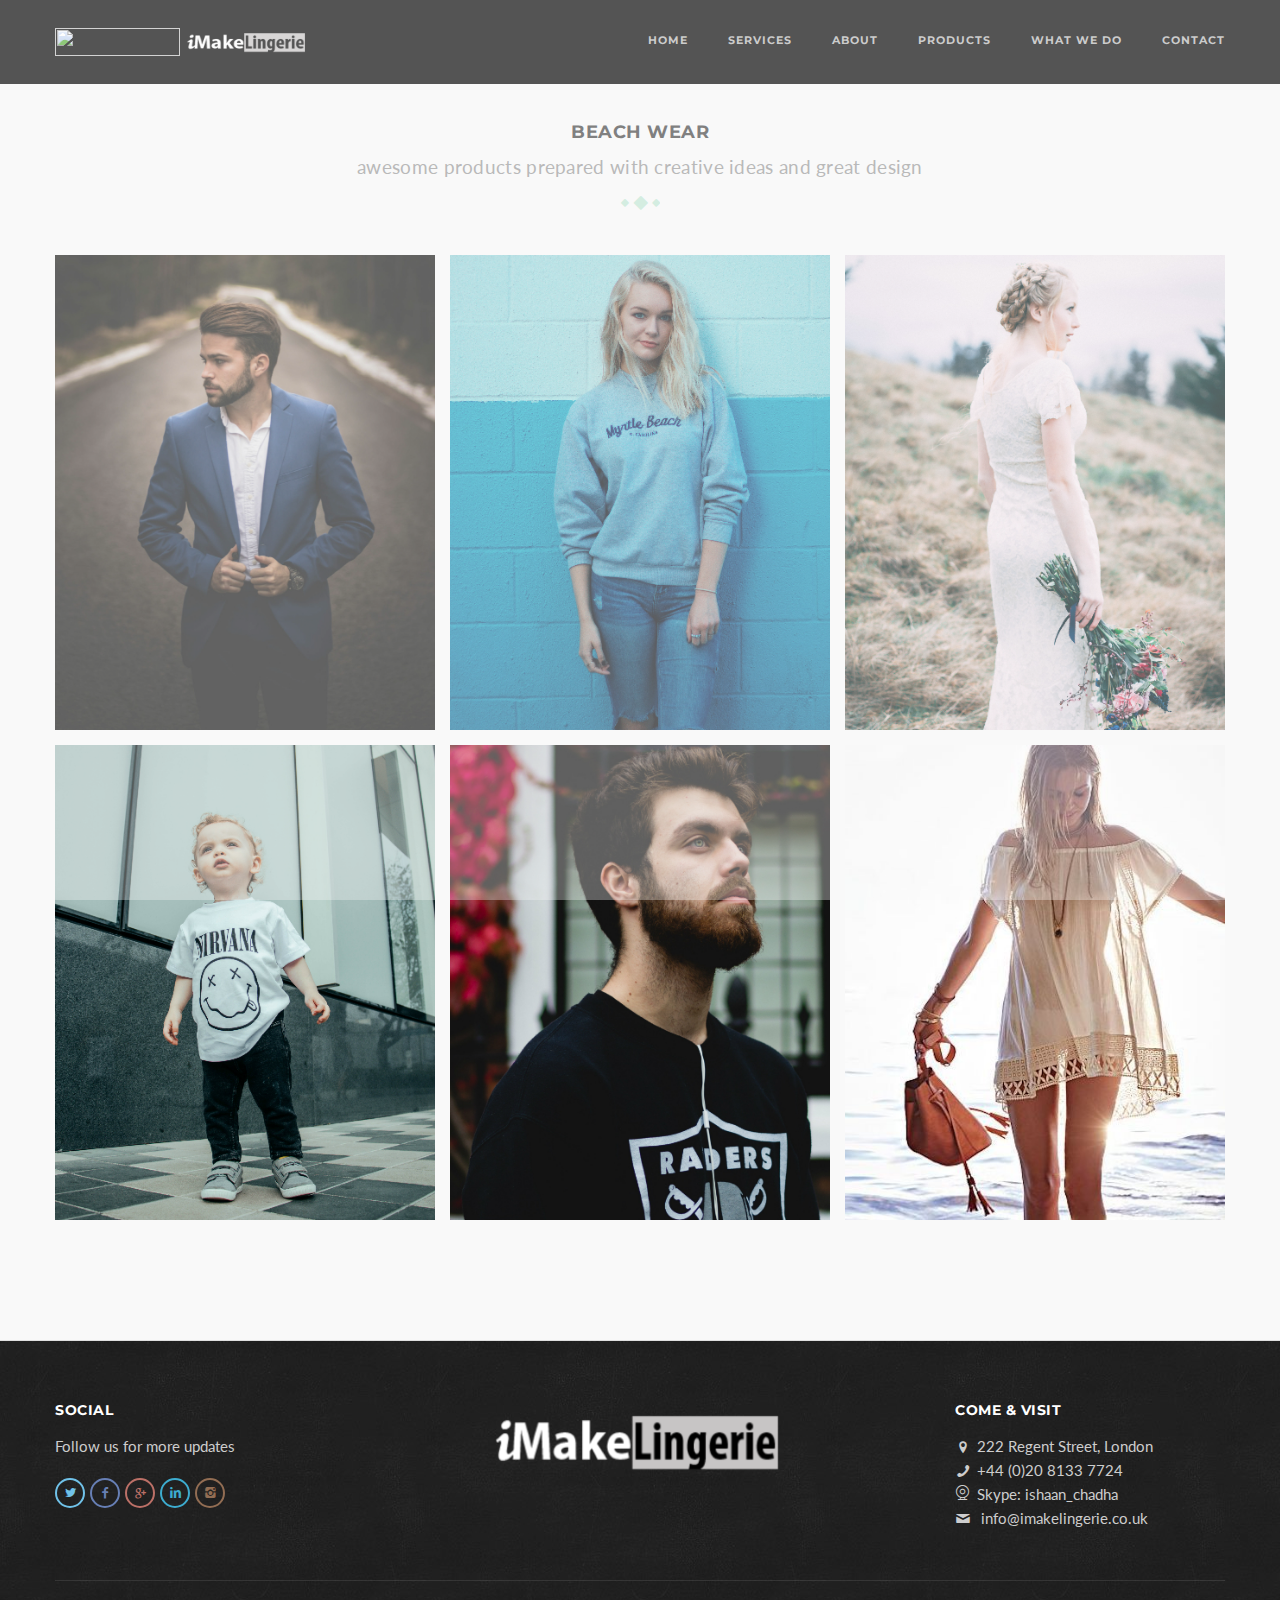
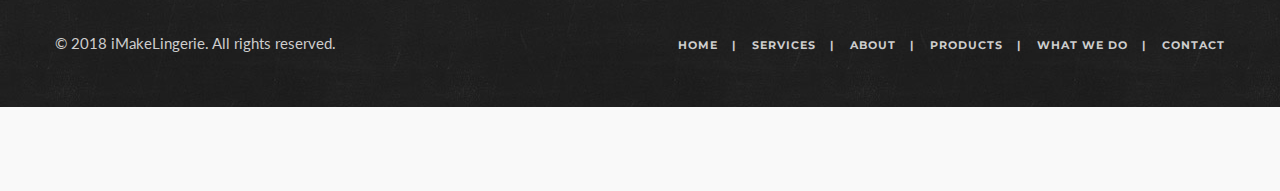
==== commit f8aa94e8: "changes" ====
--- a/gallery-beach.html
+++ b/gallery-beach.html
@@ -55,22 +55,22 @@
                 <div class="collapse navbar-collapse">
                     <ul class="nav navbar-nav">
                         <li>
-                            <a href="/">Home</a>
-                        </li>
-                        <li>
-                            <a href="/">Services</a>
-                        </li>
-                        <li>
-                            <a href="/">About</a>
-                        </li>
-                        <li>
-                            <a href="/">products</a>
-                        </li>
-                        <li>
-                            <a href="/">What we do</a>
-                        </li>
-                        <li>
-                            <a href="/">Contact</a>
+                            <a href="/#home">Home</a>
+                        </li>
+                        <li>
+                            <a href="/#services">Services</a>
+                        </li>
+                        <li>
+                            <a href="/#about">About</a>
+                        </li>
+                        <li>
+                            <a href="/#portfolio">products</a>
+                        </li>
+                        <li>
+                            <a href="/#whatwedo">What we do</a>
+                        </li>
+                        <li>
+                            <a href="/#contact">Contact</a>
                         </li>
                     </ul>
                     <!-- /.navbar-nav -->
@@ -219,22 +219,22 @@
                 <p class="copyright pull-left ">© 2018 iMakeLingerie. All rights reserved.</p>
                 <ul class="footer-menu pull-right ">
                     <li>
-                        <a href="/ ">Home</a>
-                    </li>
-                    <li>
-                        <a href="/ ">Services</a>
-                    </li>
-                    <li>
-                        <a href="/ ">About</a>
-                    </li>
-                    <li>
-                        <a href="#clients ">Clients</a>
-                    </li>
-                    <li>
-                        <a href="#testimonial ">Testimonials</a>
-                    </li>
-                    <li>
-                        <a href="/ ">Contact</a>
+                        <a href="/#home">Home</a>
+                    </li>
+                    <li>
+                        <a href="/#services">Services</a>
+                    </li>
+                    <li>
+                        <a href="/#about">About</a>
+                    </li>
+                    <li>
+                        <a href="/#portfolio">products</a>
+                    </li>
+                    <li>
+                        <a href="/#whatwedo">What we do</a>
+                    </li>
+                    <li>
+                        <a href="/#contact">Contact</a>
                     </li>
                 </ul>
             </div>
